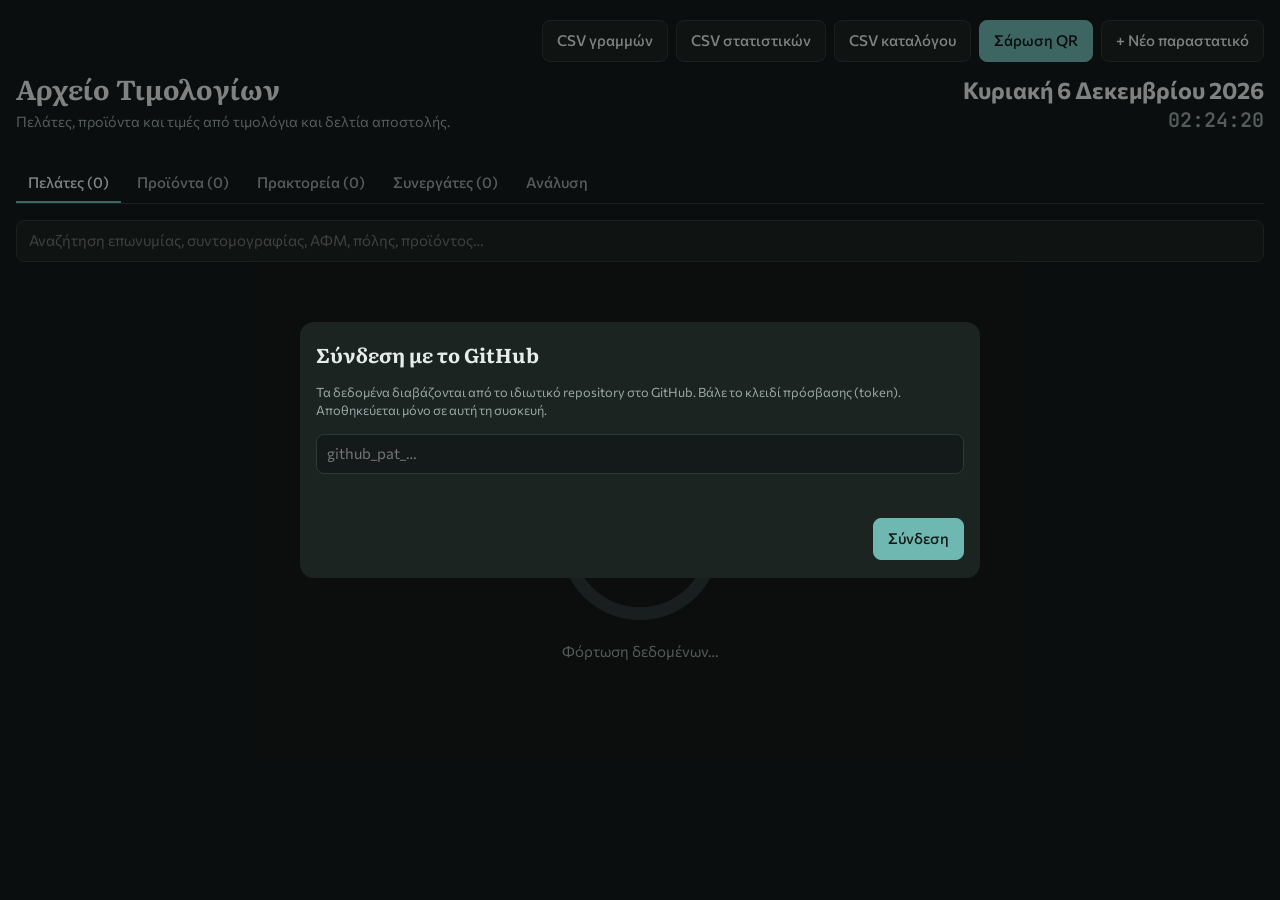
==== index.html @ 1b03f60a "orders v17: ο αριθμός τεμαχίων στο ιστορικό γράφεται με «τμχ» και τα ονόματα προϊόντων όπως στον κατ" ====
<!doctype html>
<html lang="el">
<meta charset="utf-8">
<meta name="viewport" content="width=device-width,initial-scale=1,viewport-fit=cover">
<title>Αρχείο Τιμολογίων</title>
<link rel="stylesheet" href="https://fonts.googleapis.com/css2?family=Commissioner:wght@400;500;600&family=Literata:opsz,wght@7..72,600&family=JetBrains+Mono:wght@400;500&display=swap">
<style>
[hidden]{display:none!important}
*,*::before,*::after{box-sizing:border-box}
body{margin:0}
/* Ledger: customers as folders holding their product history; documents as a dated list */
:root{
  --bg:#f3f5f4; --surface:#ffffff; --fg:#1b2422; --muted:#5d6b68; --line:#d9e0de;
  --accent:#1f5f5b; --accent-fg:#ffffff; --danger:#a33a2c; --warn:#8a5a00; --chip:#e4ecea;
  --f-display:"Literata",Georgia,serif; --f-body:"Commissioner",system-ui,sans-serif; --f-num:"JetBrains Mono",ui-monospace,monospace;
}
:root:not([data-theme="light"]){
  --bg:#141a19; --surface:#1c2422; --fg:#e6ecea; --muted:#9aa8a5; --line:#2e3a38;
  --accent:#6fb8b1; --accent-fg:#0f1716; --danger:#e08372; --warn:#e0b45c; --chip:#25302e; color-scheme:dark}
:root[data-theme="dark"]{
  --bg:#141a19; --surface:#1c2422; --fg:#e6ecea; --muted:#9aa8a5; --line:#2e3a38;
  --accent:#6fb8b1; --accent-fg:#0f1716; --danger:#e08372; --warn:#e0b45c; --chip:#25302e; color-scheme:dark}
body{background:var(--bg);color:var(--fg);font-family:var(--f-body);font-size:15px;line-height:1.45}
.wrap{max-width:none;margin:0 auto;padding-block:20px 40px;padding-left:max(16px,env(safe-area-inset-left,0px));padding-right:max(16px,env(safe-area-inset-right,0px));display:grid;gap:16px}
header{display:flex;flex-wrap:wrap;gap:12px;align-items:end;justify-content:space-between}
h1{font-family:var(--f-display);font-size:1.7rem;margin:0;text-wrap:balance}
.sub{color:var(--muted);font-size:.9rem;margin:2px 0 0}
.actions{display:flex;gap:8px;flex-wrap:wrap;justify-content:flex-end}
.hright{display:flex;flex-direction:column;align-items:flex-end;gap:14px;margin-left:auto}
.clock{text-align:right;line-height:1.2}
#clockDate{font-size:1.45rem;font-weight:700}
#clockTime{font-size:1.25rem;font-weight:600;color:var(--muted);margin-top:4px}
button{font:inherit;font-weight:500;border-radius:8px;padding:9px 14px;cursor:pointer;border:1px solid var(--line);background:var(--surface);color:var(--fg)}
button.primary{background:var(--accent);color:var(--accent-fg);border-color:var(--accent)}
button.danger{color:var(--danger)}
button.small{padding:5px 10px;font-size:.85rem}
button.link{border:0;background:none;padding:0;color:var(--accent);text-decoration:underline;font-weight:500}
button:focus-visible,input:focus-visible,textarea:focus-visible,select:focus-visible,summary:focus-visible{outline:2px solid var(--accent);outline-offset:2px}
button:disabled{opacity:.5;cursor:default}
.tabs{display:flex;gap:4px;border-bottom:1px solid var(--line);overflow-x:auto}
.tabs button{white-space:nowrap}
.issue{display:flex;gap:8px;justify-content:space-between;align-items:baseline;padding:6px 0;border-bottom:1px solid var(--line);font-size:.88rem}
.issue:last-child{border-bottom:0}
.tabs button{border:0;border-bottom:2px solid transparent;border-radius:0;background:none;color:var(--muted);padding:8px 12px}
.tabs button[aria-selected="true"]{color:var(--fg);border-bottom-color:var(--accent)}
.totals{display:flex;flex-wrap:wrap;gap:8px 20px;font-size:.9rem;color:var(--muted)}
.totals b{font-family:var(--f-num);color:var(--fg);font-weight:500}
.status{font-size:.88rem;color:var(--muted);min-height:1.2em}
.status.err{color:var(--danger)}
.loading{display:flex;flex-direction:column;align-items:center;justify-content:center;gap:16px;min-height:55vh;color:var(--muted)}
.loading .ring{display:grid;place-items:center;width:170px;height:170px}
.loading .ring>*{grid-area:1/1}
.loading svg{width:100%;height:100%;transform:rotate(-90deg)}
.loading circle{fill:none;stroke-width:9}
.loading .trk{stroke:var(--line)}
.loading .bar{stroke:var(--accent);stroke-linecap:round;stroke-dasharray:326.73;stroke-dashoffset:326.73;transition:stroke-dashoffset .35s ease}
.loading b{font-size:30px;color:var(--fg);font-variant-numeric:tabular-nums}
@keyframes spin{to{transform:rotate(360deg)}}
.loading:not([hidden]) ~ .empty,.loading:not([hidden]) ~ .list{display:none!important}
input[type=search]{font:inherit;width:100%;padding:9px 12px;border-radius:8px;border:1px solid var(--line);background:var(--surface);color:var(--fg)}
.empty{border:1px dashed var(--line);border-radius:10px;padding:28px 18px;text-align:center;color:var(--muted)}
.empty strong{display:block;color:var(--fg);font-family:var(--f-display);font-size:1.1rem;margin-bottom:4px}
.list{display:grid;gap:10px}
details.cust,.docitem{background:var(--surface);border:1px solid var(--line);border-radius:10px}
details.cust summary{list-style:none;cursor:pointer;padding:12px 14px;display:grid;gap:4px}
details.cust summary::-webkit-details-marker{display:none}
.top{display:flex;justify-content:space-between;gap:10px;align-items:baseline}
.name{font-weight:600;min-width:0;overflow-wrap:anywhere}
.meta{display:flex;flex-wrap:wrap;gap:4px 12px;font-size:.84rem;color:var(--muted)}
.badge{font-size:.76rem;border-radius:6px;padding:1px 7px;background:var(--chip);color:var(--muted);white-space:nowrap}
.badge.warn{color:var(--warn)}
.body{border-top:1px solid var(--line);padding:12px 14px;display:grid;gap:12px}
.info{display:grid;grid-template-columns:repeat(auto-fit,minmax(180px,1fr));gap:6px 16px;font-size:.88rem}
.info > div > span:first-child{color:var(--muted);display:block;font-size:.74rem;text-transform:uppercase;letter-spacing:.05em}
.tbox{overflow-x:auto}
#prodList .tbox{overflow:auto}
#prodList td:first-child{min-width:0}
#prodList thead th{position:sticky;top:0;z-index:1;background:var(--surface);box-shadow:inset 0 -1px 0 var(--line)}
table.coledit th,table.coledit td{box-shadow:inset -1px 0 0 rgba(110,110,110,.55)}
table.coledit th{user-select:none}
table{border-collapse:collapse;width:100%;font-size:.86rem}
th,td{padding:6px 8px;border-bottom:1px solid var(--line);text-align:left;vertical-align:top}
th{font-size:.7rem;text-transform:uppercase;letter-spacing:.05em;color:var(--muted);font-weight:600;white-space:nowrap}
td.r,th.r{text-align:right}
tbody tr:last-child td{border-bottom:0}
td:first-child{min-width:230px}
.ptable td{white-space:nowrap}
.ptable td:first-child{min-width:0}
td.r,th.r,td.num,th{white-space:nowrap}
.num{font-family:var(--f-num);font-variant-numeric:tabular-nums}
.warn{color:var(--warn)}
.docitem{padding:12px 14px;display:grid;gap:6px;cursor:pointer;text-align:left;width:100%}
.lines{font-size:.84rem;color:var(--muted)}
h4{margin:0;font-size:.74rem;text-transform:uppercase;letter-spacing:.06em;color:var(--muted)}
.minidocs{display:grid;gap:4px;font-size:.86rem}
.minidocs button{text-align:left;border:0;background:none;padding:4px 0;color:var(--fg);display:flex;gap:10px;flex-wrap:wrap}
.minidocs button:hover{color:var(--accent)}
.sheet{position:fixed;inset:0;background:rgba(0,0,0,.45);display:flex;align-items:flex-end;justify-content:center;z-index:20}
.panel{background:var(--surface);color:var(--fg);width:100%;max-width:680px;max-height:92vh;overflow:auto;border-radius:14px 14px 0 0;padding:18px max(16px,env(safe-area-inset-right,0px)) calc(18px + env(safe-area-inset-bottom,0px)) max(16px,env(safe-area-inset-left,0px));display:grid;gap:14px}
@media (min-width:700px){.sheet{align-items:center}.panel{border-radius:14px}}
.panel h2{font-family:var(--f-display);margin:0;font-size:1.25rem}
.panel h3{margin:4px 0 0;font-size:.78rem;text-transform:uppercase;letter-spacing:.06em;color:var(--muted)}
.grid{display:grid;grid-template-columns:repeat(auto-fit,minmax(170px,1fr));gap:12px}
label{display:grid;gap:4px;font-size:.8rem;color:var(--muted);font-weight:500}
label.full{grid-column:1/-1}
input,textarea,select{font:inherit;font-size:15px;color:var(--fg);background:var(--bg);border:1px solid var(--line);border-radius:8px;padding:8px 10px;min-width:0}
textarea{min-height:56px;resize:vertical}
.prow{display:grid;grid-template-columns:1.2fr .8fr 1fr .8fr auto;gap:6px;align-items:center;padding-bottom:8px;border-bottom:1px solid var(--line)}
.prow .lp{grid-column:1/-1}
.prow button{padding:7px 10px}
.phead{display:grid;grid-template-columns:1.2fr .8fr 1fr .8fr 36px;gap:6px;font-size:.72rem;color:var(--muted);text-transform:uppercase;letter-spacing:.05em}
.badge.ret{color:var(--danger)}
.row{display:flex;gap:8px;flex-wrap:wrap;justify-content:space-between}
.row .right{display:flex;gap:8px;margin-left:auto}
.confirm{font-size:.88rem;color:var(--danger)}
.hint{font-size:.8rem;color:var(--muted)}
.periodbar{display:flex;gap:10px;align-items:center;margin-top:4px}
.periodbar label{font-size:.85rem;color:var(--muted);font-weight:600}
.periodbar select{min-width:240px}
.trend{display:inline-flex;align-items:baseline;margin-left:6px;font-family:var(--f-num);font-variant-numeric:tabular-nums;font-size:.72rem;font-weight:700;white-space:nowrap;text-align:left}
.trend i{font-style:normal;display:inline-block;width:1.3em;text-align:center}
.trend b{display:inline-block;width:4ch;text-align:right;font-weight:700}
#anaList td:first-child{white-space:normal;min-width:180px}
.trend.up{color:#5fc48a}.trend.down{color:var(--danger)}.trend.flat{color:var(--muted)}
#prodList .periodbar,.periodbar.filters{flex-wrap:wrap}
.periodbar.filters{margin-bottom:8px}
.anasec{margin:34px 0 0}
.anasec h4{margin:0 0 10px}
.anasec table{width:100%}
.scroll5{overflow-y:auto}
.scroll5 .fillb td{border-bottom-color:transparent}
.scroll5 tfoot .tot{color:var(--accent)}
.scroll5 thead th{position:sticky;top:0;z-index:1;background:var(--surface);box-shadow:inset 0 -1px 0 var(--line)}
.scroll5 tfoot td{position:sticky;bottom:0;background:var(--surface);font-weight:700;border-bottom:0;box-shadow:inset 0 1px 0 var(--line)}
.scroll5 tbody{counter-reset:rn}
.scroll5 tbody tr{counter-increment:rn}
.scroll5 tbody td.rn::before{content:counter(rn)}
.scroll5 th.rn,.scroll5 td.rn{width:1%;min-width:0;padding-right:12px;white-space:nowrap;color:var(--muted)}
.custbody.sumwrap{background:none;border:0;padding:0;gap:20px}
.sumwrap .sumcard,.sumwrap .anasec{background:var(--surface);border:1px solid var(--line);border-radius:14px;padding:18px 20px;margin:0}
.sumwrap .sumcard .info{margin:0}
#anaList .info{margin:8px 0 0;gap:18px 24px}
#anaList .info + p.hint{margin:12px 0 0}
.periodbar.filters select{min-width:0;max-width:220px}
#prodList .periodbar select{min-width:0;max-width:220px}
#prodList #prodDim{width:130px}
table.sortable th{cursor:pointer;user-select:none}
table.sortable th:hover{color:var(--fg)}
table.sortable th[data-dir="desc"]::after{content:" ▼";font-size:.7em}
table.sortable th[data-dir="asc"]::after{content:" ▲";font-size:.7em}
.custhead h2{font-family:var(--f-display);font-size:1.5rem;margin:0 0 4px}
.subtabs{margin-top:4px}
.custbody{display:grid;gap:12px;background:var(--surface);border:1px solid var(--line);border-radius:10px;padding:16px}
.custbody .info{grid-template-columns:repeat(auto-fill,minmax(220px,1fr));gap:12px 20px;font-size:.95rem}
.dtable tbody tr,tr[data-prodcust],tr[data-opencustana]{cursor:pointer}
tr[data-prodcust]:hover,tr[data-opencustana]:hover,tr[data-prod]:hover,tr[data-newprod]:hover{background:var(--chip)}
tr[data-prod],tr[data-newprod]{cursor:pointer}
.custbody td,.panel td{white-space:nowrap}
.dtable tbody tr:hover{background:var(--chip)}
.dtable td{white-space:nowrap}
.panel.wide{max-width:1000px}
.inv{background:#fff;color:#111;border-radius:8px;padding:22px;font-size:13px;line-height:1.35;overflow-x:auto}
.inv *{color:inherit}
.inv .ihead{display:flex;justify-content:space-between;gap:16px;flex-wrap:wrap;border-bottom:2px solid #111;padding-bottom:10px}
.inv h2{font-family:var(--f-body);font-size:18px;margin:0}
.inv .disc{font-size:11px;color:#555;margin-top:4px}
.inv .boxes{display:grid;grid-template-columns:1fr 1fr;gap:12px;margin:14px 0}
.inv .box{border:1px solid #999;border-radius:4px;padding:8px 10px}
.inv .box h3{margin:0 0 6px;font-size:11px;letter-spacing:.06em;text-transform:uppercase;color:#444}
.inv .kv{display:grid;grid-template-columns:max-content 1fr;gap:3px 10px}
.inv .kv > span:nth-child(odd){white-space:nowrap}
.inv .kv > span:nth-child(odd)::after{content:":"}
.inv .tot .kv > span:nth-child(odd)::after{content:""}
.inv .kv > span:nth-child(odd){color:#555}
.inv table{border-collapse:collapse;width:100%;font-size:12px}
.inv th{background:#e5e5e5;color:#222;text-transform:none;letter-spacing:0;font-size:11px}
.inv th,.inv td{border:1px solid #bbb;padding:5px 6px;white-space:nowrap}
.inv td.d{white-space:normal;min-width:220px}
.inv .tot{display:grid;grid-template-columns:1fr 280px;gap:12px;margin-top:12px}
.inv .tot .kv{border:1px solid #999;padding:8px 10px;border-radius:4px;grid-template-columns:1fr auto}
.inv .tot .pay{font-weight:700;font-size:14px;border-top:1px solid #999;padding-top:4px}
@media (max-width:640px){.inv .boxes,.inv .tot{grid-template-columns:1fr}}
.hrow,.arow{display:grid;gap:6px;align-items:center;padding-bottom:8px;border-bottom:1px solid var(--line)}
.hrow{grid-template-columns:1.1fr .9fr 1.4fr auto}
.arow{grid-template-columns:repeat(auto-fit,minmax(120px,1fr))}
.arow .wide{grid-column:1/-1}
.dev{color:var(--danger)}
.devup{color:#5fc48a}
.devdown{color:var(--danger)}
select.reason{font-size:.82rem;padding:4px 6px}
</style>

<div class="wrap">
  <header>
    <div>
      <h1>Αρχείο Τιμολογίων</h1>
      <p class="sub">Πελάτες, προϊόντα και τιμές από τιμολόγια και δελτία αποστολής.</p>
    </div>
    <div class="hright">
    <div class="actions">
      <button id="exportLines" type="button">CSV γραμμών</button>
      <button id="exportStats" type="button">CSV στατιστικών</button>
      <button id="exportCat" type="button">CSV καταλόγου</button>
      <button id="scanQr" class="primary" type="button">Σάρωση QR</button>
      <button id="addDoc" type="button">+ Νέο παραστατικό</button>
    </div>
    <div class="clock"><div id="clockDate"></div><div id="clockTime" class="num"></div></div>
    </div>
  </header>
  <div class="totals" id="totals"></div>
  <div class="tabs" role="tablist">
    <button role="tab" id="tabC" aria-selected="true" type="button">Πελάτες</button>
    <button role="tab" id="tabP" aria-selected="false" type="button">Προϊόντα</button>
    <button role="tab" id="tabG" aria-selected="false" type="button">Πρακτορεία</button>
    <button role="tab" id="tabH" aria-selected="false" type="button">Συνεργάτες</button>
    <button role="tab" id="tabT" aria-selected="false" type="button" hidden>Εκκρεμότητες</button>
    <button role="tab" id="tabA" aria-selected="false" type="button">Ανάλυση</button>
  </div>
  <input type="search" id="q" placeholder="Αναζήτηση επωνυμίας, συντομογραφίας, ΑΦΜ, πόλης, προϊόντος…" aria-label="Αναζήτηση">
  <div class="status" id="status"></div>
  <div class="loading" id="loading" role="status"><div class="ring"><svg viewBox="0 0 120 120" aria-hidden="true"><circle class="trk" cx="60" cy="60" r="52"/><circle class="bar" id="loadBar" cx="60" cy="60" r="52"/></svg><b id="loadPct">0%</b></div><span id="loadTxt">Φόρτωση δεδομένων…</span></div>
  <div class="empty" id="empty" hidden>
    <strong>Δεν υπάρχουν ακόμα καταχωρίσεις</strong>
    Στείλε φωτογραφία τιμολογίου ή δελτίου αποστολής στη συνομιλία, ή πάτησε «Νέο παραστατικό».
  </div>
  <div class="list" id="custList"></div>
  <div class="list" id="docList" hidden></div>
  <div class="list" id="prodList" hidden></div>
  <div class="list" id="agList" hidden></div>
  <div class="list" id="partList" hidden></div>
  <div class="list" id="todoList" hidden></div>
  <div class="list" id="anaList" hidden></div>
</div>

<datalist id="prodNames"></datalist>
<datalist id="agentNames"></datalist>
<datalist id="catNames"></datalist>
<datalist id="targets"></datalist>

<div class="sheet" id="listSheet" hidden>
  <div class="panel wide"><div class="row"><h2 id="listTitle">Παραστατικά</h2><div class="right"><button type="button" id="listClose">Κλείσιμο</button></div></div><div id="listBody"></div></div>
</div>
<div class="sheet" id="viewSheet" hidden>
  <div class="panel wide"><div class="row"><h2>Παραστατικό</h2><div class="right"><button type="button" class="primary" id="viewPrint">Λήψη για εκτύπωση</button><button type="button" id="viewClose">Κλείσιμο</button></div></div><div id="viewBody"></div></div>
</div>

<div class="sheet" id="docSheet" hidden>
  <form class="panel" id="docForm">
    <h2 id="docTitle">Νέο παραστατικό</h2>
    <div class="grid">
      <label>Είδος<select id="d_docType"><option>Τιμολόγιο</option><option>Δελτίο αποστολής</option><option>Τιμολόγιο - Δελτίο αποστολής</option><option>Παραγγελία (χωρίς παραστατικό)</option></select></label>
      <label>Ημερομηνία<input id="d_date" type="date"></label>
      <label>Αριθμός<input id="d_number"></label>
      <label>Σκοπός<select id="d_purpose"><option>Πώληση</option><option>Επιστροφή</option></select></label>
      <label>Σχετ. παραστατικό<input id="d_related" placeholder="π.χ. ΔΑΠ 175 16/10/2026"></label>
      <label>ΜΑΡΚ<input id="d_mark" inputmode="numeric"></label>
      <label>ΦΠΑ %<input id="d_vatRate" inputmode="decimal" placeholder="24"></label>
      <label class="full">Πελάτης<select id="d_customer"></select></label>
      <label class="full">Τόπος παράδοσης (όπως στο παραστατικό)<input id="d_deliveryAddress" placeholder="π.χ. αποθήκη ή παράρτημα"></label>
      <label>Πόλη παράδοσης<input id="d_deliveryCity"></label>
      <label>Παράδοση<select id="d_delivery"><option value="">Προς συμπλήρωση</option><option>Από εμάς</option><option>Πρακτορείο</option><option>Παραλαβή από πελάτη</option></select></label>
      <label id="agentWrap">Πρακτορείο<input id="d_agent" list="agentNames" placeholder="Όνομα πρακτορείου"></label>
    </div>
    <div id="newCust" hidden>
      <h3>Νέος πελάτης</h3>
      <div class="grid" id="newCustFields"></div>
    </div>
    <h3>Προϊόντα</h3>
    <div class="phead"><span>Κωδικός</span><span>Ποσ.</span><span>Τιμή/τεμ. €</span><span>Έκπτ. %</span><span></span></div>
    <div id="lines" style="display:grid;gap:6px"></div>
    <div><button type="button" class="small" id="addLine">+ Προϊόν</button> <span class="hint">Στο δελτίο αποστολής άφησε την τιμή κενή.</span></div>
    <label class="full">Σημειώσεις<textarea id="d_notes"></textarea></label>
    <div class="confirm" id="docConfirm" hidden>Πάτησε ξανά «Διαγραφή» για οριστική διαγραφή.</div>
    <div class="row">
      <button type="button" class="danger" id="docDel" hidden>Διαγραφή</button>
      <div class="right">
        <button type="button" id="docCancel">Άκυρο</button>
        <button type="submit" class="primary" id="docSave">Αποθήκευση</button>
      </div>
    </div>
  </form>
</div>

<div class="sheet" id="prodSheet" hidden>
  <form class="panel" id="prodForm">
    <h2>Καρτέλα προϊόντος</h2>
    <div class="grid">
      <label>Τύπος<select id="p_type"><option value="catalog">Προϊόν καταλόγου</option><option value="special">Ειδική παραγγελία</option></select></label>
      <label>Κωδικός<input id="p_code"></label>
      <label class="full">Περιγραφή όπως στο παραστατικό<input id="p_description"></label>
      <label class="full">Πλήρες όνομα<input id="p_fullName"></label>
      <label>Κατηγορία<input id="p_category" list="catNames"></label>
      <label class="full">Ιδιαιτερότητες (χωρισμένες με κόμμα)<input id="p_features" placeholder="π.χ. διπλό πάτημα, αφαιρούμενος πάτος"></label>
      <label class="full">Αποκλειστικό για πελάτη (δική του σφραγίδα)<input id="p_exclusiveFor" placeholder="κενό = για όλους"></label>
      <label>Τιμή κόστους €<input id="p_costPrice" inputmode="decimal"></label>
      <label>Υλικό<input id="p_material" placeholder="π.χ. Αλουμίνιο"></label>
      <label>Τύπος υλικού<select id="p_sheetType"><option value="">—</option><option>1050</option><option>1200</option><option>430</option></select></label>
      <label>Σχήμα<select id="p_shape"><option></option><option>Στρογγυλό</option><option>Ορθογώνιο</option><option>Τετράγωνο</option><option>Άλλο</option></select></label>
      <label>Διάμετρος Ν (εκ.)<input id="p_diameter" inputmode="decimal"></label>
      <label>Μήκος (εκ.)<input id="p_length" inputmode="decimal"></label>
      <label>Πλάτος (εκ.)<input id="p_width" inputmode="decimal"></label>
      <label>Βάθος / ύψος (εκ.)<input id="p_depth" inputmode="decimal"></label>
      <label>Πάχος (χιλ.)<input id="p_thickness" inputmode="decimal"></label>
      <label>Μπορντούρα<select id="p_border"><option value="">—</option><option value="yes">Ναι</option><option value="no">Όχι</option></select></label>
      <label>Κωνικό<select id="p_conical"><option value="">—</option><option value="yes">Ναι</option><option value="no">Όχι</option></select></label>
      <label>Ανάπτυγμα<input id="p_blank" placeholder="διαστάσεις λαμαρίνας"></label>
      <label class="full">Σημειώσεις<textarea id="p_notes"></textarea></label>
      <label class="full" style="flex-direction:row;display:flex;gap:8px;align-items:center"><input type="checkbox" id="p_needsInfo"> Θέλει συμπλήρωση στοιχείων</label>
    </div>
    <h3>Τιμή καταλόγου (ιστορικό)</h3>
    <p class="hint">Κάθε αλλαγή τιμής μπαίνει ως νέα γραμμή με την ημερομηνία από την οποία ισχύει.</p>
    <div id="hist" style="display:grid;gap:6px"></div>
    <div><button type="button" class="small" id="addHist">+ Τιμή</button></div>
    <div class="row"><div class="right">
      <button type="button" id="prodCancel">Άκυρο</button>
      <button type="submit" class="primary" id="prodSave">Αποθήκευση</button>
    </div></div>
  </form>
</div>

<div class="sheet" id="agSheet" hidden>
  <form class="panel" id="agForm">
    <h2>Πρακτορείο</h2>
    <div class="grid">
      <label class="full">Όνομα (όπως το λέμε)<input id="g_name"></label>
      <label class="full">Επωνυμία<input id="g_legalName"></label>
      <label>ΑΦΜ<input id="g_afm" inputmode="numeric"></label>
      <label>ΔΟΥ<input id="g_doy"></label>
      <label class="full">Διεύθυνση<input id="g_address"></label>
      <label>Τηλέφωνο<input id="g_phone" inputmode="tel"></label>
      <label>Fax<input id="g_fax"></label>
      <label class="full">Email<input id="g_email" inputmode="email"></label>
      <label class="full">Άλλα καταστήματα<textarea id="g_branches"></textarea></label>
      <label class="full">Πηγές / σημειώσεις<textarea id="g_sources"></textarea></label>
    </div>
    <h3>Πού πηγαίνει</h3>
    <p class="hint">Μία γραμμή ανά προορισμό. Η περιοχή (νομός ή νησιωτικό σύμπλεγμα) βοηθά την αναζήτηση.</p>
    <div id="routes" style="display:grid;gap:8px"></div>
    <div><button type="button" class="small" id="addRoute">+ Προορισμός</button></div>
    <div class="row"><div class="right">
      <button type="button" id="agCancel">Άκυρο</button>
      <button type="submit" class="primary" id="agSave">Αποθήκευση</button>
    </div></div>
  </form>
</div>

<div class="sheet" id="partSheet" hidden>
  <form class="panel" id="partForm">
    <h2>Συνεργάτης</h2>
    <p class="hint">Προμηθευτές και συνεργεία (π.χ. κατεργασία, βαφή, πριτσίνια, εργαλεία). Συμπληρώνεται σταδιακά, όταν έρχονται δελτία από αυτούς.</p>
    <div class="grid">
      <label class="full">Επωνυμία<input id="h_name"></label>
      <label>Όνομα (όπως τον λέμε)<input id="h_shortName"></label>
      <label>Ρόλος<input id="h_role" placeholder="π.χ. Κατεργασία, Βαφή, Πρώτη ύλη"></label>
      <label class="full">Επάγγελμα<input id="h_profession"></label>
      <label>ΑΦΜ<input id="h_afm" inputmode="numeric"></label>
      <label>ΔΟΥ<input id="h_doy"></label>
      <label class="full">Διεύθυνση<input id="h_address"></label>
      <label>Πόλη<input id="h_city"></label>
      <label>Τηλέφωνο<input id="h_phone" inputmode="tel"></label>
      <label class="full">Σημειώσεις<textarea id="h_notes"></textarea></label>
    </div>
    <div class="row"><div class="right">
      <button type="button" id="partCancel">Άκυρο</button>
      <button type="submit" class="primary" id="partSave">Αποθήκευση</button>
    </div></div>
  </form>
</div>

<div class="sheet" id="qrSheet" hidden>
  <div class="panel">
    <h2>Σάρωση QR</h2>
    <p class="hint">Σκάναρε το QR του τιμολογίου ή του δελτίου αποστολής (κάτω δεξιά). Κρατιέται στα «Εισερχόμενα» και η καταχώριση γίνεται στη συνομιλία. Μπορείς να σκανάρεις πολλά στη σειρά.</p>
    <video id="qrVideo" playsinline muted style="width:100%;border-radius:10px;background:#000;max-height:44vh"></video>
    <div class="grid">
      <label>Παράδοση (προαιρετικά)<select id="qrDelivery"><option value="">Δεν ξέρω</option><option>Από εμάς</option><option>Πρακτορείο</option><option>Παραλαβή από πελάτη</option></select></label>
      <label>Πρακτορείο (αν υπάρχει)<input id="qrAgent" list="agentNames" placeholder="όνομα πρακτορείου"></label>
      <label class="full">Ή επικόλλησε τον σύνδεσμο του QR<input id="qrPaste" placeholder="https://mydatapi.aade.gr/…"></label>
    </div>
    <div class="row"><button type="button" class="small" id="qrAdd">Προσθήκη συνδέσμου</button></div>
    <div id="qrMsg" class="hint" aria-live="polite"></div>
    <h3 id="qrInboxTitle">Εισερχόμενα</h3>
    <div id="qrList" style="display:grid;gap:6px"></div>
    <div class="row"><div class="right"><button type="button" id="qrClose" class="primary">Κλείσιμο</button></div></div>
  </div>
</div>

<div class="sheet" id="custSheet" hidden>
  <form class="panel" id="custForm">
    <h2>Στοιχεία πελάτη</h2>
    <div class="grid" id="custFields"></div>
    <h3>Όροι τιμολόγησης</h3>
    <div class="grid"><label>Βασική έκπτωση %<input id="c_baseDiscount" inputmode="decimal"></label></div>
    <h3>Ειδικές συμφωνίες</h3>
    <p class="hint">Για συγκεκριμένο κωδικό ή κατηγορία. Βάλε είτε σταθερή καθαρή τιμή είτε έκπτωση %.</p>
    <div id="agrs" style="display:grid;gap:8px"></div>
    <div><button type="button" class="small" id="addAgr">+ Συμφωνία</button></div>
    <div class="row"><div class="right">
      <button type="button" id="custCancel">Άκυρο</button>
      <button type="submit" class="primary" id="custSave">Αποθήκευση</button>
    </div></div>
  </form>
</div>

<div class="sheet" id="loginSheet" hidden>
  <form class="panel" id="loginForm">
    <h2 style="margin:0">Σύνδεση με το GitHub</h2>
    <p class="hint" style="margin:0">Τα δεδομένα διαβάζονται από το ιδιωτικό repository στο GitHub. Βάλε το κλειδί πρόσβασης (token). Αποθηκεύεται μόνο σε αυτή τη συσκευή.</p>
    <input type="password" id="loginToken" autocomplete="off" placeholder="github_pat_…" aria-label="Κλειδί πρόσβασης GitHub" required>
    <div class="status err" id="loginErr"></div>
    <div class="row"><div class="right"><button type="submit" class="primary">Σύνδεση</button></div></div>
  </form>
</div>

<script>
// Data layer: the GitHub repository is the database (one JSON file per record under data/<collection>/).
(function(){
  const OWNER = "ElaNte75", REPO = "Invoices", BRANCH = "main";
  const API = localStorage.getItem("gh_api") || "https://api.github.com";
  const COLS = { customers:"Πελάτης", documents:"Παραστατικό", products:"Προϊόν", agents:"Πρακτορείο", agentRoutes:"Προορισμός πρακτορείου", todos:"Εκκρεμότητα", priceNotes:"Σημείωση τιμής", partners:"Συνεργάτης", partnerDocs:"Δελτίο συνεργάτη", qrInbox:"Εισερχόμενο QR" };
  const store = {}, listeners = {};
  let head = null, loading = null;
  Object.keys(COLS).forEach(c => { store[c] = new Map(); listeners[c] = []; });

  const token = () => localStorage.getItem("gh_token") || "";
  function askToken(msg){
    return new Promise(resolve => {
      const sheet = document.getElementById("loginSheet"), form = document.getElementById("loginForm");
      document.getElementById("loginErr").textContent = msg || "";
      sheet.hidden = false;
      form.onsubmit = e => { e.preventDefault(); const t = document.getElementById("loginToken").value.trim(); if (!t) return; localStorage.setItem("gh_token", t); sheet.hidden = true; resolve(); };
    });
  }
  async function gql(query, variables){
    for (;;) {
      if (!token()) await askToken();
      const r = await fetch(API + "/graphql", { method:"POST", headers:{ Authorization:"Bearer " + token(), "Content-Type":"application/json" }, body: JSON.stringify({ query, variables }) });
      if (r.status === 401) { localStorage.removeItem("gh_token"); await askToken("Το κλειδί δεν έγινε δεκτό. Δοκίμασε ξανά."); continue; }
      const j = await r.json().catch(() => ({}));
      if (!r.ok || j.errors) { const e = new Error((j.errors && j.errors[0] && j.errors[0].message) || ("HTTP " + r.status)); e.gqlErrors = j.errors; if (j.data && j.data.repository === null) { localStorage.removeItem("gh_token"); await askToken("Το κλειδί δεν έχει πρόσβαση στο repository " + OWNER + "/" + REPO + "."); continue; } throw e; }
      return j.data;
    }
  }

  const snap = c => ({ docs: [...store[c].entries()].map(([id, v]) => ({ id, data: () => JSON.parse(JSON.stringify(v)) })) });
  const emit = c => listeners[c].forEach(l => { try { l.cb(snap(c)); } catch (e) { console.error(e); } });

  async function headOid(){
    const d = await gql(`query($o:String!,$n:String!,$b:String!){repository(owner:$o,name:$n){ref(qualifiedName:$b){target{oid}}}}`, { o:OWNER, n:REPO, b:"refs/heads/" + BRANCH });
    return d.repository.ref.target.oid;
  }
  async function load(){
    const oid = await headOid();
    const d = await gql(`query($o:String!,$n:String!,$x:String!){repository(owner:$o,name:$n){object(expression:$x){... on Tree{entries{name type object{... on Tree{entries{name oid}}}}}}}}`, { o:OWNER, n:REPO, x: oid + ":data" });
    const files = [];
    ((d.repository.object && d.repository.object.entries) || []).forEach(dir => {
      if (dir.type !== "tree" || !store[dir.name]) return;
      (dir.object.entries || []).forEach(f => { if (f.name.endsWith(".json")) files.push({ c: dir.name, id: f.name.slice(0, -5), oid: f.oid }); });
    });
    // One query with every file's text times out on GitHub (HTTP 502), so blobs are fetched by oid in batches.
    const batches = [];
    for (let i = 0; i < files.length; i += 150) batches.push(files.slice(i, i + 150));
    const box = document.getElementById("loading");
    let done = 0;
    const progress = () => {
      if (!box) return;
      const f = files.length ? done / files.length : 0, bar = document.getElementById("loadBar"), pct = document.getElementById("loadPct"), txt = document.getElementById("loadTxt");
      if (bar) bar.style.strokeDashoffset = String(326.73 * (1 - f));
      if (pct) pct.textContent = Math.round(f * 100) + "%";
      if (txt) txt.textContent = `Φόρτωση δεδομένων… ${done.toLocaleString("el-GR")} / ${files.length.toLocaleString("el-GR")}`;
    };
    progress();
    const texts = await Promise.all(batches.map(async batch => {
      const r = await gql(`query($o:String!,$n:String!){repository(owner:$o,name:$n){${batch.map((f, i) => `f${i}:object(oid:"${f.oid}"){... on Blob{text}}`).join(" ")}}}`, { o:OWNER, n:REPO });
      done += batch.length; progress();
      return batch.map((f, i) => r.repository["f" + i] && r.repository["f" + i].text);
    }));
    Object.keys(store).forEach(c => store[c].clear());
    texts.flat().forEach((text, i) => {
      const f = files[i];
      if (text == null) return;
      try { store[f.c].set(f.id, JSON.parse(text)); } catch (e) { console.warn("Άκυρο JSON", f.c, f.id); }
    });
    head = oid;
    Object.keys(store).forEach(emit);
  }
  function refresh(){ if (!loading) loading = load().catch(err => { console.error(err); listeners.customers.forEach(l => l.fail && l.fail(err)); const st = document.getElementById("status"); if (st) { st.textContent = "Σφάλμα GitHub: " + (err && err.message || err); st.classList.add("err"); } }).finally(() => { loading = null; const box = document.getElementById("loading"); if (box) box.hidden = true; }); return loading; }
  document.addEventListener("visibilitychange", async () => {
    if (document.visibilityState !== "visible" || !head || loading) return;
    try { if (await headOid() !== head) refresh(); } catch (e) {}
  });

  const sortKeys = v => Array.isArray(v) ? v.map(sortKeys) : (v && typeof v === "object") ? Object.keys(v).sort().reduce((o, k) => (o[k] = sortKeys(v[k]), o), {}) : v;
  const b64 = s => { const b = new TextEncoder().encode(s); let out = ""; for (let i = 0; i < b.length; i += 0x8000) out += String.fromCharCode.apply(null, b.subarray(i, i + 0x8000)); return btoa(out); };
  const label = v => v && (v.fullName || v.name || (v.number ? "αρ. " + v.number : "") || v.text || "");
  async function commit(c, id, value){
    const path = `data/${c}/${id}.json`;
    const verb = value === null ? "διαγραφή" : store[c].has(id) ? "αλλαγή" : "νέο";
    const name = label(value || store[c].get(id));
    const headline = `Από τη σελίδα: ${COLS[c] || c} (${verb})${name ? " · " + String(name).slice(0, 80) : ""}`;
    const fileChanges = value === null ? { deletions: [{ path }] } : { additions: [{ path, contents: b64(JSON.stringify(sortKeys(value), null, 2) + "\n") }] };
    for (let attempt = 0; ; attempt++) {
      if (!head) await refresh();
      try {
        const d = await gql(`mutation($i:CreateCommitOnBranchInput!){createCommitOnBranch(input:$i){commit{oid}}}`, { i: { branch: { repositoryNameWithOwner: OWNER + "/" + REPO, branchName: BRANCH }, message: { headline }, expectedHeadOid: head, fileChanges } });
        head = d.createCommitOnBranch.commit.oid;
        break;
      } catch (e) {
        if (attempt >= 2) throw e;
        head = await headOid();
      }
    }
    if (value === null) store[c].delete(id); else store[c].set(id, value);
    emit(c);
  }
  const newId = () => Array.from(crypto.getRandomValues(new Uint8Array(10)), b => b.toString(36).padStart(2, "0")).join("").slice(0, 20);

  function collection(c){
    if (!store[c]) { store[c] = new Map(); listeners[c] = []; COLS[c] = c; }
    return {
      onSnapshot(cb, fail){ listeners[c].push({ cb, fail }); if (head) cb(snap(c)); else refresh(); return () => { listeners[c] = listeners[c].filter(l => l.cb !== cb); }; },
      doc(id){ id = id || newId(); return {
        id,
        set: data => commit(c, id, JSON.parse(JSON.stringify(data))),
        update: part => commit(c, id, Object.assign({}, store[c].get(id) || {}, JSON.parse(JSON.stringify(part)))),
        delete: () => commit(c, id, null),
      }; },
    };
  }
  const downloads = { async save({ filename, data }){ const a = document.createElement("a"); a.href = URL.createObjectURL(new Blob([data], { type: /\.html?$/.test(filename) ? "text/html;charset=utf-8" : "text/csv;charset=utf-8" })); a.download = filename; document.body.appendChild(a); a.click(); setTimeout(() => { URL.revokeObjectURL(a.href); a.remove(); }, 1000); } };
  const db = { collection };
  window.claude = { use: async name => name === "db" ? db : name === "downloads" ? downloads : null };
})();
</script>

<script>
(function(){
  const CF = [["name","Επωνυμία",1],["shortName","Συντομογραφία (πώς τον λέμε)"],["tradeName","Διακριτικός τίτλος",1],["profession","Επάγγελμα",1],["activity","Δραστηριότητα (από καταλόγους)",1],["address","Διεύθυνση έδρας (χρέωσης)",1],["city","Πόλη έδρας"],["phone","Τηλέφωνο"],["afm","ΑΦΜ"],["doy","ΔΟΥ"],["website","Ιστοσελίδα"],["notes","Σημειώσεις / πηγές",1]];
  const $ = id => document.getElementById(id);
  let db = null, customers = [], docs = [], tab = "C", editingDoc = null, editingCust = null, delArmed = false;

  const num = v => { if (v === "" || v == null) return null; if (typeof v === "number") return v; let s = String(v).replace(/[€\s]/g, ""); if (s.includes(",")) s = s.replace(/\./g, "").replace(",", "."); const n = parseFloat(s); return isFinite(n) ? n : null; };
  const eur = v => v == null ? "–" : v.toLocaleString("el-GR",{minimumFractionDigits:2,maximumFractionDigits:2}) + " €";
  const qn = v => v == null ? "–" : v.toLocaleString("el-GR",{maximumFractionDigits:3});
  const dt = s => { if (!s) return "–"; const [y,m,d] = s.split("-"); return d && m && y ? `${d}/${m}/${y}` : s; };
  const esc = s => String(s ?? "").replace(/[&<>"]/g, c => ({"&":"&amp;","<":"&lt;",">":"&gt;",'"':"&quot;"}[c]));
  const key = s => String(s||"").trim().toLowerCase().replace(/\s+/g," ");
  const lines = d => Array.isArray(d.lines) ? d.lines : [];
  let catalog = [];
  // A line links by productId, else by product code (catalog) or invoice description (special).
  const productFor = l => (l.productId && catalog.find(p => p._id === l.productId)) || (l.code && catalog.find(p => p.type !== "special" && key(p.code) === key(l.code))) || catalog.find(p => p.type === "special" && key(p.description) === key(l.product)) || null;
  const lineKey = l => { const p = productFor(l); return p ? "id:" + p._id : "d:" + key(l.product); };
  // Uniform casing: unclassified invoice text (ALL CAPS) is shown in sentence case.
  const pretty = t => { t = String(t || "").trim(); if (!t || /[α-ωά-ώ]/.test(t)) return t; let x = t.toLocaleLowerCase("el").replace(/σ(?=[^α-ωά-ώa-z]|$)/g, "ς").replace(/(\d)\s*[χx]\s*(?=\d)/g, "$1×"); return x.charAt(0).toLocaleUpperCase("el") + x.slice(1); };
  const lineName = l => { const p = productFor(l); return (p && p.fullName) || pretty(l.product); };
  const lineCat = l => { const p = productFor(l); return !p ? "Δεν έχει ταξινομηθεί" : p.type === "special" ? "Ειδική κατασκευή" : (p.category || "Χωρίς κατηγορία"); };
  const yn = v => v === "yes" ? "Ναι" : v === "no" ? "Όχι" : "–";
  const custOf = id => customers.find(c => c._id === id);
  function setStatus(t, err){ const s = $("status"); s.textContent = t || ""; s.classList.toggle("err", !!err); }

  const netPrice = l => { const p = num(l.price); if (p == null) return null; return Math.round(p * (1 - (num(l.discount)||0)/100) * 1000) / 1000; };
  const priceCell = s => s.lastPrice == null ? "–" : eur(s.lastPrice) + (s.lastDisc ? `<br><span class="hint">${eur(s.lastList)} ${qn(s.lastDisc)}%</span>` : "");
  const pct = (a,b) => b ? (a*100/b).toLocaleString("el-GR",{minimumFractionDigits:1,maximumFractionDigits:1}) + "%" : "–";
  // Merge every document line per customer + product
  function statsFor(cid){
    const map = new Map();
    docs.filter(d => d.customerId === cid).sort((a,b)=>String(a.date||"").localeCompare(String(b.date||""))).forEach(d => {
      const seen = new Set(), ret = d.purpose === "Επιστροφή";
      lines(d).forEach(l => {
        if (!key(l.product) && !l.code) return;
        const k = lineKey(l);
        let s = map.get(k);
        if (!s) { s = {k, product: (l.product||"").trim(), name: lineName(l), cat: lineCat(l), code: l.code || "", times:0, qty:0, returned:0, unpricedQty:0, unpricedLines:0, value:0, sold:0, firstDate:"", prices:[], lastPrice:null, lastList:null, lastDisc:null, lastVat:24, lastDate:""}; map.set(k, s); }
        const q = num(l.qty) ?? 0, p = num(l.price);
        if (ret) { s.returned += q; s.qty -= q; return; }
        if (!seen.has(k)) { s.times++; seen.add(k); }
        s.qty += q; s.sold += q; if (!s.firstDate) s.firstDate = d.date || "";
        if (p == null) { s.unpricedQty += q; s.unpricedLines++; }
        else { const np = netPrice(l); s.value += np*q; s.prices.push(np); s.lastPrice = np; s.lastList = p; s.lastDisc = num(l.discount) || 0; s.lastVat = num(d.vatRate) ?? 24; }
        s.lastDate = d.date || s.lastDate;
      });
    });
    return [...map.values()].sort((a,b) => b.qty - a.qty);
  }

  let priceNotes = [], agents = [], routes = [], todos = [], partners = [], partnerDocs = [], inbox = [];
  const REASONS = ["","Δεν περάστηκε η έκπτωση","Αύξηση τιμής","Λάθος τιμολόγησης","Αλλαγή συμφωνίας","Ειδική τιμή / προσφορά","Άλλο"];
  function listPriceAt(p, date){
    const h = (Array.isArray(p && p.priceHistory) ? p.priceHistory : []).filter(x => num(x.price) != null && (!date || !x.from || x.from <= date)).sort((a,b)=>String(a.from||"").localeCompare(String(b.from||"")));
    return h.length ? h[h.length-1] : null;
  }
  const agrMatches = (a, p) => a && p && (key(a.target) === key(p.code) || (p.category && key(a.target) === key(p.category)));
  function activeAgreement(c, p, date){
    return (Array.isArray(c && c.agreements) ? c.agreements : []).filter(a => a.status !== "Ακυρώθηκε" && agrMatches(a, p) && (!a.from || !date || a.from <= date) && (!a.to || !date || date <= a.to) && (a.status !== "Έληξε" || (a.to && date && date <= a.to)))
      .sort((a,b)=> (key(b.target)===key(p.code)) - (key(a.target)===key(p.code)))[0] || null;
  }
  // What the line should have cost under the price list + this customer's terms on that date.
  function expected(c, p, date){
    if (!p || p.type === "special") return null;
    const lp = listPriceAt(p, date); const ag = activeAgreement(c, p, date);
    if (ag && num(ag.price) != null) return {net: num(ag.price), list: lp ? num(lp.price) : null, disc: null, basis: "Συμφωνία" + (num(ag.minQty) ? ` (min ${qn(num(ag.minQty))})` : "")};
    if (!lp) return null;
    const disc = ag && num(ag.discount) != null ? num(ag.discount) : (num(c && c.baseDiscount) ?? 0);
    return {net: Math.round(num(lp.price) * (1 - disc/100) * 1000)/1000, list: num(lp.price), disc, basis: ag ? "Συμφωνία" : "Βασική έκπτωση"};
  }
  function deviations(){
    const out = [];
    docs.forEach(d => { if (d.purpose === "Επιστροφή") return; const c = custOf(d.customerId); lines(d).forEach((l, i) => {
      const price = num(l.price); if (price == null) return; const p = productFor(l); if (!p || p.type === "special") return;
      const disc = num(l.discount) || 0, date = d.date, ag = activeAgreement(c, p, date), lp = listPriceAt(p, date);
      const diffs = [];
      let list = lp ? num(lp.price) : null, usual = null;
      if (ag && num(ag.price) != null) {
        const np = netPrice(l), agp = num(ag.price);
        if (Math.abs(np - agp) > 0.009) diffs.push({t:`Συμφωνία ${eur(agp)}, χρεώθηκε ${eur(np)}`, up: np > agp});
      } else {
        usual = ag && num(ag.discount) != null ? num(ag.discount) : (num(c && c.baseDiscount) ?? 0);
        if (list != null && Math.abs(price - list) > 0.009) diffs.push({t:`Τιμή ${price > list ? "+" : "−"}${eur(Math.abs(Math.round((price - list)*100)/100))} από κατάλογο`, up: price > list});
        if (Math.abs(disc - usual) > 0.009) diffs.push({t: !disc ? "Δεν περάστηκε η έκπτωση" : disc > usual ? "Μεγαλύτερη έκπτωση" : "Μικρότερη έκπτωση", up: disc < usual});
      }
      if (diffs.length) out.push({d, l, i, c, p, price, list, disc, usual, diffs, noteId: d._id + "_" + i});
    }); });
    return out.sort((a,b)=>String(b.d.date||"").localeCompare(String(a.d.date||"")));
  }
  const noteFor = id => priceNotes.find(n => n._id === id) || {};
  function customerPriceTable(c){
    const rows = catalog.filter(p => p.type !== "special" && listPriceAt(p)).sort((a,b)=>String(a.fullName||a.code).localeCompare(String(b.fullName||b.code),"el",{numeric:true})).map(p => {
      const today = new Date().toISOString().slice(0,10); const ex = expected(c, p, today);
      return `<tr><td>${esc(p.fullName || p.description)}<br><span class="hint num">${esc(p.code)}</span></td><td class="r num">${eur(ex && ex.list)}</td><td class="r num">${ex && ex.disc != null ? qn(ex.disc)+"%" : "–"}</td><td class="r num"><b>${eur(ex && ex.net)}</b></td><td>${esc(ex ? ex.basis : "")}</td></tr>`; });
    return rows.length ? `<details><summary class="hint" style="cursor:pointer">Τιμοκατάλογος πελάτη σήμερα (${rows.length} προϊόντα)</summary>${tbl([["Προϊόν"],["Κατάλογος","r"],["Έκπτ.","r"],["Καθαρή","r"],["Βάση"]], rows)}</details>` : `<p class="hint">Δεν υπάρχουν ακόμα τιμές καταλόγου.</p>`;
  }

  const deliveryLabel = d => d.delivery === "Πρακτορείο" ? "Πρακτορείο: " + (d.agent || "—") : d.delivery === "" ? "Προς συμπλήρωση" : (d.delivery || "Από εμάς");
  function countBy(arr, f){ const m = new Map(); arr.forEach(x => { const k = f(x); if (k) m.set(k, (m.get(k)||0) + 1); }); return [...m.entries()].sort((a,b) => b[1]-a[1]); }
  function deliveryPoints(cd){
    const m = new Map();
    cd.filter(d => d.purpose !== "Επιστροφή" && d.deliveryAddress).forEach(d => { const k = fold(d.deliveryAddress + "|" + d.deliveryCity); const x = m.get(k) || {addr: d.deliveryAddress, city: d.deliveryCity, n: 0, ags: new Map()}; x.n++; const a = deliveryLabel(d); x.ags.set(a, (x.ags.get(a)||0) + 1); m.set(k, x); });
    return [...m.values()].sort((a,b)=>b.n-a.n).map(x => `${esc(x.addr)}${x.city?", "+esc(x.city):""} <span class="num">×${x.n}</span><br><span class="hint">${[...x.ags.entries()].map(([a,n]) => esc(a)+" ×"+n).join(" · ")}</span>`).join("<br>");
  }
  function deliverySummary(cd){ const known = cd.filter(d => d.delivery !== "" && d.purpose !== "Επιστροφή"); const rows = countBy(known, deliveryLabel); return rows.map(([k,n], i) => `${i === 0 && rows.length > 1 ? "<b>Συνήθως:</b> " : ""}${esc(k)} <span class="num">×${n}${known.length ? " (" + Math.round(n*100/known.length) + "%)" : ""}</span>`).join("<br>"); }
  const tbl = (head, rows, foot, cls) => rows.length ? `<div class="tbox${cls ? " " + cls : ""}"><table><thead><tr>${head.map(h => `<th class="${h[1]||""}">${h[0]}</th>`).join("")}</tr></thead><tbody>${rows.join("")}</tbody>${/scroll5/.test(cls || "") && rows.length < 5 ? `<tbody class="fillb">${`<tr><td colspan="${head.length}">&nbsp;</td></tr>`.repeat(5 - rows.length)}</tbody>` : ""}${foot ? `<tfoot><tr>${foot}</tr></tfoot>` : ""}</table></div>` : `<p class="hint">Δεν υπάρχουν ακόμα δεδομένα.</p>`;

  const ymd = t => `${t.getFullYear()}-${String(t.getMonth()+1).padStart(2,"0")}-${String(t.getDate()).padStart(2,"0")}`;
  const curYM = () => ymd(new Date()).slice(0,7);
  const af = {cat:"all", shape:"all", mat:"all", feat:"all", paint:"all"}, ASEL = {aCat:"cat", aShape:"shape", aMat:"mat", aFeat:"feat", aPaint:"paint"};
  let anaTab = "sum", anaPeriod = "M", anaFrom = "", anaTo = "", prevStats = null;
  const anaSort = {};
  const MONTHS = ["Ιανουάριος","Φεβρουάριος","Μάρτιος","Απρίλιος","Μάιος","Ιούνιος","Ιούλιος","Αύγουστος","Σεπτέμβριος","Οκτώβριος","Νοέμβριος","Δεκέμβριος"];
  // Periods: "D" today, "W" current week (Mon–Sun), "H" current half-month, "M" current month, "Y" current year, "all", or "R" (custom from–to). Each maps to an inclusive [from, to] date range.
  function rangeOf(p){
    if (p === "all") return null;
    const t = new Date(), y = t.getFullYear(), m = t.getMonth();
    const mm = String(m + 1).padStart(2,"0");
    if (p === "D") { const s = ymd(t); return [s, s]; }
    if (p === "W") { const d = new Date(t); d.setDate(d.getDate() - (d.getDay() + 6) % 7); const e = new Date(d); e.setDate(e.getDate() + 6); return [ymd(d), ymd(e)]; }
    if (p === "H") return t.getDate() <= 15 ? [`${y}-${mm}-01`, `${y}-${mm}-15`] : [`${y}-${mm}-16`, ymd(new Date(y, m + 1, 0))];
    if (p === "M") return [`${y}-${mm}-01`, ymd(new Date(y, m + 1, 0))];
    if (p === "Y") return [`${y}-01-01`, `${y}-12-31`];
    return [anaFrom || "0000-01-01", anaTo || "9999-12-31"];
  }
  const halfRange = t => t.getDate() <= 15 ? [ymd(new Date(t.getFullYear(), t.getMonth(), 1)), ymd(new Date(t.getFullYear(), t.getMonth(), 15))] : [ymd(new Date(t.getFullYear(), t.getMonth(), 16)), ymd(new Date(t.getFullYear(), t.getMonth() + 1, 0))];
  const hLabel = t => `${t.getDate() <= 15 ? "1" : "16"} – ${t.getDate() <= 15 ? 15 : new Date(t.getFullYear(), t.getMonth() + 1, 0).getDate()} ${MONTHS[t.getMonth()]} ${t.getFullYear()}`;
  // The period right before, of the same length: previous day, week, half-month, month, year, or the same number of days.
  function prevPeriod(){
    const p = anaPeriod, t = new Date();
    if (p === "all") return null;
    if (p === "D") { const d = new Date(t); d.setDate(d.getDate() - 1); return {r: [ymd(d), ymd(d)], label: dt(ymd(d))}; }
    if (p === "W") { const r = rangeOf("W"), f = new Date(r[0] + "T00:00"), e = new Date(r[1] + "T00:00"); f.setDate(f.getDate() - 7); e.setDate(e.getDate() - 7); return {r: [ymd(f), ymd(e)], label: `${dt(ymd(f))} – ${dt(ymd(e))}`}; }
    if (p === "H") { const d = t.getDate() <= 15 ? new Date(t.getFullYear(), t.getMonth() - 1, 16) : new Date(t.getFullYear(), t.getMonth(), 1); return {r: halfRange(d), label: hLabel(d)}; }
    if (p === "M") { const d = new Date(t.getFullYear(), t.getMonth() - 1, 1); return {r: [`${d.getFullYear()}-${String(d.getMonth()+1).padStart(2,"0")}-01`, ymd(new Date(d.getFullYear(), d.getMonth() + 1, 0))], label: MONTHS[d.getMonth()] + " " + d.getFullYear()}; }
    if (p === "Y") return {r: [`${t.getFullYear() - 1}-01-01`, `${t.getFullYear() - 1}-12-31`], label: "Έτος " + (t.getFullYear() - 1)};
    if (!anaFrom || !anaTo) return null;
    const f = new Date(anaFrom + "T00:00"), days = Math.round((new Date(anaTo + "T00:00") - f) / 864e5) + 1;
    const pt = new Date(f); pt.setDate(pt.getDate() - 1); const pf0 = new Date(pt); pf0.setDate(pf0.getDate() - days + 1);
    return {r: [ymd(pf0), ymd(pt)], label: `${dt(ymd(pf0))} – ${dt(ymd(pt))}`};
  }
  const inRange = (d, r) => { const x = String(d.date || "").slice(0,10); return !r || (x >= r[0] && x <= r[1]); };
  const inPeriod = d => inRange(d, rangeOf(anaPeriod));
  function withRange(r, fn){ const all = docs; docs = all.filter(d => inRange(d, r)); try { return fn(); } finally { docs = all; } }
  function withPeriod(fn){ return withRange(rangeOf(anaPeriod), fn); }
  const periodLabel = () => { const t = new Date();
    if (anaPeriod === "all") return "";
    if (anaPeriod === "D") return dt(ymd(t));
    if (anaPeriod === "W" || anaPeriod === "R") { const r = rangeOf(anaPeriod); return `${dt(r[0])} – ${dt(r[1])}`; }
    if (anaPeriod === "H") return hLabel(t);
    if (anaPeriod === "M") return MONTHS[t.getMonth()] + " " + t.getFullYear();
    return "Έτος " + t.getFullYear();
  };
  function sumStats(){
    const {prods, totQ} = analysisData(), sales = docs.filter(d => d.purpose !== "Επιστροφή");
    const net = sales.reduce((a,d)=>{ const t = docTotals(d); return a + (t.priced ? t.net : 0); }, 0);
    return {active: new Set(sales.map(d => d.customerId)).size, orders: sales.length, qty: totQ, net, avg: sales.length ? net / sales.length : 0, prods: prods.length};
  }
  // Without previous-period data an empty fixed-width slot keeps the columns aligned.
  const NO_TREND = `<span class="trend"><i></i><b></b></span>`;
  const trendSpan = (dir, p) => `<span class="trend ${dir}"><i>${{up:"▲", down:"▼", flat:"–"}[dir]}</i><b>${p != null && dir !== "flat" ? Math.min(Math.round(p), 999) + "%" : ""}</b></span>`;
  function cmpTrend(cur, a, seed){
    if (anaPeriod === "all") return "";
    if (!prevStats || !prevStats.orders) return NO_TREND;
    let dir, p = null;
    if (!a) dir = cur > 0 ? "up" : "flat";
    else { const ch = (cur - a) / a * 100; dir = Math.abs(ch) < 0.5 ? "flat" : ch > 0 ? "up" : "down"; p = Math.abs(ch); }
    return trendSpan(dir, p);
  }
  let anaAllDocs = [];
  function atPrev(fn){ const pp = prevPeriod(); if (!pp) return null; const cur = docs; docs = anaAllDocs.filter(d => inRange(d, pp.r)); try { return fn(); } finally { docs = cur; } }
  function trend(k, cur){
    if (anaPeriod === "all") return "";
    if (!prevStats || !prevStats.orders) return NO_TREND;
    let dir, p = null;
    { const a = prevStats[k]; if (!a) dir = cur > 0 ? "up" : "flat"; else { const ch = (cur - a) / a * 100; dir = Math.abs(ch) < 0.5 ? "flat" : ch > 0 ? "up" : "down"; p = Math.abs(ch); } }
    return trendSpan(dir, p);
  }
  function periodOptions(){
    const opt = (v,l) => `<option value="${v}" ${anaPeriod===v?"selected":""}>${l}</option>`;
    return opt("D","Σήμερα") + opt("W","Τρέχουσα εβδομάδα") + opt("H","Τρέχον δεκαπενθήμερο") + opt("M","Τρέχων μήνας") + opt("Y","Τρέχον έτος") + opt("all","Όλη η περίοδος") + opt("R","Συγκεκριμένη περίοδος…");
  }
  // Click-to-sort for analysis tables; numbers are read from Greek formatting (1.234,56 € / 14,9%).
  const cellVal = t => { const x = t.replace(/[€%\s]/g,"").replace(/\./g,"").replace(",","."); return /^[-+]?\d+(\.\d+)?$/.test(x) ? parseFloat(x) : null; };
  const cellText = c => c ? [...c.childNodes].filter(n => !(n.classList && n.classList.contains("trend"))).map(n => n.textContent).join("").trim() : "";
  function sortTable(table, col, dir){
    const tb = table.tBodies[0]; if (!tb) return;
    const rows = [...tb.rows];
    rows.sort((a,b) => { const A = cellText(a.cells[col]), B = cellText(b.cells[col]); const na = cellVal(A), nb = cellVal(B);
      const r = (na != null && nb != null) ? na - nb : A.localeCompare(B, "el", {numeric:true}); return dir === "asc" ? r : -r; });
    rows.forEach(r => tb.appendChild(r));
    [...table.tHead.rows[0].cells].forEach((th,i) => { th.dataset.dir = i === col ? dir : ""; });
  }
  function applySorts(root, key){
    root.querySelectorAll("table").forEach((t, i) => { t.classList.add("sortable"); const s = anaSort[key + ":" + i]; if (s) sortTable(t, s.col, s.dir); else { const ths = [...t.tHead.rows[0].cells]; const def = ths.findIndex(th => /% πωλήσεων|% αγορών/.test(th.textContent)); if (def >= 0) sortTable(t, def, "desc"); } t.dataset.sortKey = key + ":" + i; });
  }
  function analysisData(){
    const prodMap = new Map();
    customers.forEach(c => statsFor(c._id).forEach(s => { const p = prodMap.get(s.k) || {k:s.k, name:s.name, code:s.code, cat:s.cat, qty:0, value:0, list:[]}; p.qty += s.qty; p.value += s.value; p.list.push({c, s}); prodMap.set(s.k, p); }));
    const prods = [...prodMap.values()];
    return {prods, totQ: prods.reduce((n,p)=>n+p.qty,0), totV: prods.reduce((n,p)=>n+p.value,0)};
  }
  function custValue(cid){ return docs.filter(d => d.customerId === cid && d.purpose !== "Επιστροφή").reduce((a,d) => { const t = docTotals(d); return a + (t.priced ? t.net : 0); }, 0); }
  let periodHTML = "";
  function renderAnalysis(){ periodHTML = periodOptions(); const pp = prevPeriod(); prevStats = pp ? withRange(pp.r, sumStats) : null; prevStats && (prevStats.label = pp.label); anaAllDocs = docs; withPeriod(renderAnalysisInner); applySorts($("anaList"), "ana-" + anaTab); }
  function renderAnalysisInner(){
    const {prods, totQ, totV} = analysisData();
    const sales = docs.filter(d => d.purpose !== "Επιστροφή");
    const tabs = [["sum","Μηνιαία εικόνα"],["cust","Ανάλυση ανά πελάτη"],["city","Πόλεις"],["ship","Αποστολές"],["prod","Προϊόντα"],["dev","Αποκλίσεις τιμών"]];
    let body = "";
    const cmp = anaPeriod === "all" ? "" : !prevStats || !prevStats.orders ? `<p class="hint">Τα βελάκια θα εμφανιστούν όταν υπάρχουν στοιχεία για ${prevStats ? esc(prevStats.label) : "την προηγούμενη περίοδο"}.</p>` : `<p class="hint">Τα βελάκια συγκρίνουν με ${esc(prevStats.label)}.</p>`;
    if (anaTab === "sum") {
      const netAll = sales.reduce((a,d)=>{ const t = docTotals(d); return a + (t.priced ? t.net : 0); }, 0);
      const topC = customers.map(c => ({c, v: custValue(c._id)})).sort((a,b)=>b.v-a.v).slice(0,5);
      const topP = prods.slice().sort((a,b)=>b.value-a.value).slice(0,5);
      const cur = sumStats(), card = (label, val, k, extra) => `<div><span>${label}</span><b class="num">${val}</b>${extra || ""}${k ? trend(k, cur[k]) : ""}</div>`;
      body = `<div class="sumcard"><div class="info">${card("Πελάτες με παραγγελία", cur.active, "active")}${card("Παραγγελίες", cur.orders, "orders")}${card("Τεμάχια", qn(cur.qty), "qty")}${card("Καθαρή αξία (χωρίς ΦΠΑ)", eur(r2(cur.net)), "net")}${card("Μέση παραγγελία", cur.orders ? eur(r2(cur.avg)) : "–", "avg")}${card("Διαφορετικά προϊόντα", cur.prods, "prods")}</div>${cmp}</div>
        <div class="anasec"><h4>Οι 5 μεγαλύτεροι πελάτες (σε αξία)</h4>${tbl([["Πελάτης"],["Πόλη"],["Παραγγελίες","r"],["Τεμάχια","r"],["Καθαρή αξία","r"],["% πωλήσεων","r"]], topC.map(x => `<tr data-opencustana="${esc(x.c._id)}"><td>${shortCell(x.c)}</td><td>${esc(x.c.city)}</td><td class="r num">${sales.filter(d => d.customerId === x.c._id).length}</td><td class="r num">${qn(statsFor(x.c._id).reduce((a,s)=>a+s.qty,0))}</td><td class="r num">${eur(r2(x.v))}</td><td class="r num">${pct(x.v,netAll)}</td></tr>`))}</div>
        <div class="anasec"><h4>Τα 5 μεγαλύτερα προϊόντα (σε αξία)</h4>${tbl([["Κατηγορία"],["Κωδικός"],["Περιγραφή"],["Σχήμα"],["Υλικό"],["Πάχος (χιλ.)","r"],["Ιδιαιτερότητες"],["Βαφή"],["Τεμάχια","r"],["Καθαρή αξία","r"],["% πωλήσεων","r"]], topP.map(p => { const cp = p.k.startsWith("id:") ? catalog.find(x => x._id === p.k.slice(3)) : null, r = prodCols(cp || {description: p.name}, p.cat); return `<tr data-prodcust="${esc(p.k)}"><td>${esc(r.cat)}</td><td class="num">${esc(p.code)}</td><td>${esc(r.desc || p.name)}</td><td>${esc(r.shape)}</td><td>${esc(r.mat)}</td><td class="r num">${esc(r.thick)}</td><td>${esc(r.extras.join(", "))}</td><td>${esc(r.paint)}</td><td class="r num">${qn(p.qty)}</td><td class="r num">${eur(r2(p.value))}</td><td class="r num">${pct(p.value,totV)}</td></tr>`; }))}</div>`;
    } else if (anaTab === "cust") {
      const custRows = () => { const sl = docs.filter(d => d.purpose !== "Επιστροφή"); return customers.map(c => { const n = sl.filter(d => d.customerId === c._id).length, v = custValue(c._id), q = statsFor(c._id).reduce((a,s)=>a+s.qty,0); return {c, n, v, q, avg: n ? v / n : 0}; }); };
      const rows = custRows().sort((a,b)=>b.v-a.v), tot = rows.reduce((a,x)=>a+x.v,0);
      const prevR = atPrev(custRows) || [], prevTot = prevR.reduce((a,x)=>a+x.v,0), pm = new Map(prevR.map(x => [x.c._id, x]));
      const T = (x, f, cur) => cmpTrend(cur, f(pm.get(x.c._id) || {n:0, v:0, q:0, avg:0}), x.c._id + f);
      body = tbl([["Πελάτης"],["Πόλη"],["Παραγγελίες","r"],["Τεμάχια","r"],["Καθαρή αξία","r"],["Μέση παραγγελία","r"],["% πωλήσεων","r"]], rows.map(x => `<tr data-opencustana="${esc(x.c._id)}"><td>${shortCell(x.c)}</td><td>${esc(x.c.city)}</td><td class="r num">${x.n}${T(x, y => y.n, x.n)}</td><td class="r num">${qn(x.q)}${T(x, y => y.q, x.q)}</td><td class="r num">${eur(r2(x.v))}${T(x, y => y.v, x.v)}</td><td class="r num">${x.n ? eur(r2(x.avg)) : "–"}${T(x, y => y.avg, x.avg)}</td><td class="r num">${pct(x.v,tot)}${T(x, y => prevTot ? y.v / prevTot : 0, tot ? x.v / tot : 0)}</td></tr>`));
    } else if (anaTab === "city") {
      const m = new Map(); customers.forEach(c => { const k = (c.city||"").trim() || "Χωρίς πόλη"; const x = m.get(k) || {n:0, v:0, names:[]}; x.n++; x.v += custValue(c._id); x.names.push(shortOf(c)); m.set(k, x); });
      const tot = [...m.values()].reduce((a,x)=>a+x.v,0);
      body = tbl([["Πόλη"],["Πελάτες","r"],["% πελατών","r"],["Καθαρή αξία","r"],["% πωλήσεων","r"],["Ποιοι"]], [...m.entries()].sort((a,b)=>b[1].v-a[1].v).map(([k,x]) => `<tr><td>${esc(k)}</td><td class="r num">${x.n}</td><td class="r num">${pct(x.n,customers.length)}</td><td class="r num">${eur(r2(x.v))}</td><td class="r num">${pct(x.v,tot)}</td><td>${esc(x.names.join(", "))}</td></tr>`));
    } else if (anaTab === "ship") {
      const shipMap = () => { const m = new Map(); docs.filter(d => d.purpose !== "Επιστροφή").forEach(d => { const k = d.delivery === "" ? "Προς συμπλήρωση" : deliveryLabel(d); const x = m.get(k) || {n:0, cust:new Set(), cities:new Set()}; x.n++; x.cust.add(d.customerId); if (d.deliveryCity) x.cities.add(d.deliveryCity); m.set(k, x); }); return m; };
      const m = shipMap(), pm = atPrev(shipMap) || new Map(), pn = [...pm.values()].reduce((a,x)=>a+x.n,0), P = k => pm.get(k) || {n:0, cust:new Set()};
      body = tbl([["Αποστολή"],["Παραγγελίες","r"],["% παραγγελιών","r"],["Πελάτες","r"],["Προορισμοί"]], [...m.entries()].sort((a,b)=>b[1].n-a[1].n).map(([k,x]) => `<tr><td>${esc(k)}</td><td class="r num">${x.n}${cmpTrend(x.n, P(k).n, k + "n")}</td><td class="r num">${pct(x.n,sales.length)}${cmpTrend(sales.length ? x.n / sales.length : 0, pn ? P(k).n / pn : 0, k + "p")}</td><td class="r num">${x.cust.size}${cmpTrend(x.cust.size, P(k).cust.size, k + "c")}</td><td>${esc([...x.cities].join(", "))}</td></tr>`));
    } else if (anaTab === "prod") {
      // Same faceted filters as the catalog: each list offers only values present among the other filters' matches.
      const rows = prods.map(p => { const cp = p.k.startsWith("id:") ? catalog.find(x => x._id === p.k.slice(3)) : null; return Object.assign({p}, prodCols(cp || {description: p.name}, p.cat)); });
      const val = (r, f) => f === "feat" ? r.extras : [f === "shape" ? r.shapeF : f === "paint" ? r.paintF : r[f]];
      const ok = (r, skip) => Object.keys(af).every(f => f === skip || af[f] === "all" || val(r, f).includes(af[f]));
      const aopt = f => { const c = countBy(rows.filter(r => ok(r, f)).flatMap(r => val(r, f)), v => v).sort((x,y) => x[0].localeCompare(y[0], "el")); if (af[f] !== "all" && !c.some(([v]) => v === af[f])) c.push([af[f], 0]); return c.map(([v,n]) => `<option value="${esc(v)}" ${af[f]===v?"selected":""}>${esc(v)} (${n})</option>`).join(""); };
      const asel = (id, f, label, all) => `<label for="${id}">${label}</label><select id="${id}"><option value="all">${all}</option>${aopt(f)}</select>`;
      const prevA = atPrev(analysisData), pm = new Map(((prevA && prevA.prods) || []).map(x => [x.k, x])), pTot = prevA ? prevA.totV : 0;
      const T = (r, f, cur) => cmpTrend(cur, f(pm.get(r.p.k) || {list:[], qty:0, value:0}), r.p.k + f);
      const list = rows.filter(r => ok(r)).sort((a,b) => b.p.value - a.p.value), lq = list.reduce((n,r) => n + r.p.qty, 0), lv = list.reduce((n,r) => n + r.p.value, 0);
      body = `<div class="periodbar filters">${asel("aCat","cat","Κατηγορία","Όλες")}${asel("aShape","shape","Σχήμα","Όλα")}${asel("aMat","mat","Υλικό","Όλα")}${asel("aFeat","feat","Ιδιαιτερότητα","Όλες")}${asel("aPaint","paint","Βαφή","Όλα")}${Object.values(af).some(v => v !== "all") ? `<button type="button" id="aClear">Καθαρισμός</button>` : ""}<span class="hint">${list.length} προϊόντα · ${qn(lq)} τεμ. · ${eur(r2(lv))}</span></div><p class="hint">Πάτα ένα προϊόν για να δεις ποιοι πελάτες το παίρνουν και σε τι τιμή.</p>` + tbl([["Κατηγορία"],["Κωδικός"],["Προϊόν"],["Σχήμα"],["Υλικό"],["Βαφή"],["Πελάτες","r"],["Τεμάχια","r"],["Καθαρή αξία","r"],["% πωλήσεων","r"]], list.map(r => `<tr data-prodcust="${esc(r.p.k)}"><td>${esc(r.cat)}</td><td class="num">${esc(r.p.code)}</td><td>${esc(r.desc || r.p.name)}</td><td>${esc(r.shape)}</td><td>${esc(r.mat)}</td><td>${esc(r.paint)}</td><td class="r num">${r.p.list.length}${T(r, y => y.list.length, r.p.list.length)}</td><td class="r num">${qn(r.p.qty)}${T(r, y => y.qty, r.p.qty)}</td><td class="r num">${eur(r2(r.p.value))}${T(r, y => y.value, r.p.value)}</td><td class="r num">${pct(r.p.value,totV)}${T(r, y => pTot ? y.value / pTot : 0, totV ? r.p.value / totV : 0)}</td></tr>`));
    } else {
      body = `<p class="hint">Γραμμές όπου η τιμή πριν από την έκπτωση διαφέρει από τον κατάλογο, ή η έκπτωση διαφέρει από τη συνηθισμένη του πελάτη.</p>` + tbl([["Ημερομηνία"],["Πελάτης"],["Προϊόν"],["Τιμή τιμολογίου","r"],["Τιμή καταλόγου","r"],["Έκπτωση","r"],["Συνήθης έκπτωση","r"],["Τι διαφέρει"],["Αιτία"]], deviations().map(x => `<tr><td class="num">${dt(x.d.date)}</td><td>${shortCell(x.c || {})}</td><td>${esc(lineName(x.l))}</td><td class="r num">${eur(x.price)}</td><td class="r num">${x.list != null ? eur(x.list) : "–"}</td><td class="r num">${x.disc ? qn(x.disc) + "%" : "–"}</td><td class="r num">${x.usual ? qn(x.usual) + "%" : "–"}</td><td>${x.diffs.map(d => `<span class="${d.up ? "devup" : "devdown"}">${esc(d.t)}</span>`).join("<br>")}</td><td><select class="reason" data-note="${esc(x.noteId)}" aria-label="Αιτία">${REASONS.map(r => `<option ${noteFor(x.noteId).reason===r?"selected":""} value="${esc(r)}">${r||"—"}</option>`).join("")}</select></td></tr>`));
    }
    $("anaList").innerHTML = `<div class="periodbar"><label for="anaPeriod">Περίοδος</label><select id="anaPeriod">${periodHTML}</select>${anaPeriod === "R" ? `<label for="anaFrom">Από</label><input type="date" id="anaFrom" value="${esc(anaFrom)}"><label for="anaTo">Έως</label><input type="date" id="anaTo" value="${esc(anaTo)}">` : ""}</div><div class="tabs subtabs">${tabs.map(([k,l]) => `<button type="button" data-atab="${k}" aria-selected="${anaTab===k}">${l}</button>`).join("")}</div><div class="custbody${anaTab === "sum" ? " sumwrap" : ""}">${["cust","ship","prod"].includes(anaTab) ? cmp : ""}${body}</div>`;
  }
  function openProdCust(k){ withPeriod(() => openProdCustInner(k)); applySorts($("listBody"), "prodcust"); }
  function fixRows5(root){
    root.querySelectorAll(".scroll5").forEach(b => { const t = b.querySelector("table"), r = t.tBodies[0].rows[0]; if (!r) return; b.style.height = (t.tHead.offsetHeight + 5*r.offsetHeight + (t.tFoot ? t.tFoot.offsetHeight : 0)) + "px"; });
  }
  function openProdCustInner(k){
    const p = analysisData().prods.find(x => x.k === k); if (!p) return;
    $("listTitle").textContent = p.name + (anaPeriod === "all" ? "" : " · " + periodLabel());
    const L = p.list.sort((a,b)=>b.s.qty-a.s.qty), vatP = s => s.lastPrice != null ? r2(s.lastPrice*(1+s.lastVat/100)) : null;
    const wavg = f => { let q = 0, v = 0; L.forEach(({s}) => { const x = f(s); if (x != null && s.qty) { q += s.qty; v += x*s.qty; } }); return q ? r2(v/q) : null; };
    const foot = `<td class="rn"></td><td><span class="tot">Σύνολο</span> · Μ.Ο.</td><td></td><td class="r num tot">${L.reduce((a,x)=>a+x.s.times,0)}</td><td class="r num tot">${qn(L.reduce((a,x)=>a+x.s.qty,0))}</td><td class="r num">${eur(wavg(s => s.lastList))}</td><td></td><td class="r num">${eur(wavg(s => s.lastPrice))}</td><td class="r num">${eur(wavg(vatP))}</td>`;
    $("listBody").innerHTML = tbl([["#","r rn"],["Πελάτης"],["Πόλη"],["Παραγγελίες","r"],["Τεμάχια","r"],["Τιμή χωρίς ΦΠΑ","r"],["Έκπτωση","r"],["Με έκπτωση","r"],["Με ΦΠΑ","r"]], L.map(({c,s}) => `<tr><td class="r num rn"></td><td>${shortCell(c)}</td><td>${esc(c.city)}</td><td class="r num">${s.times}</td><td class="r num">${qn(s.qty)}</td><td class="r num">${eur(s.lastList)}</td><td class="r num">${s.lastDisc ? qn(s.lastDisc) + "%" : "–"}</td><td class="r num">${eur(s.lastPrice)}</td><td class="r num">${eur(vatP(s))}</td></tr>`), foot, "scroll5");
    $("listSheet").hidden = false; fixRows5($("listBody"));
  }
  const shortOf = c => (c && (c.shortName || c.name)) || "";
  const nameCell = c => c.shortName ? `<b>${esc(c.shortName)}</b><div class="hint">${esc(c.name)}${c.tradeName ? ` (${esc(c.tradeName)})` : ""}</div>` : `<b>${esc(c.name)}</b>${c.tradeName ? ` <span class="hint">(${esc(c.tradeName)})</span>` : ""}`;
  const shortCell = c => `<b title="${esc(c.name)}">${esc(shortOf(c))}</b>`;
  function usage(){
    const u = new Map();
    docs.forEach(d => { const ret = d.purpose === "Επιστροφή"; lines(d).forEach(l => {
      if (!l.product && !l.code) return;
      const k = lineKey(l); const x = u.get(k) || {k, desc:(l.product||"").trim(), code:l.code||"", docs:new Set(), qty:0, value:0, cust:new Set(), prices:[]};
      const q = num(l.qty) ?? 0;
      if (ret) x.qty -= q; else { x.docs.add(d._id); x.qty += q; x.cust.add(d.customerId); const np = netPrice(l); if (np != null) { x.value += np*q; x.prices.push(np); } }
      u.set(k, x); }); });
    return u;
  }
  const dim = p => [p.diameter!=null&&p.diameter!==""?`Ν${qn(num(p.diameter))}`:"", p.length?`${qn(num(p.length))}×${qn(num(p.width))}`:"", p.depth?`βάθος ${qn(num(p.depth))} εκ.`:"", p.thickness?`πάχος ${qn(num(p.thickness))} χιλ.`:""].filter(Boolean).join(" · ");
  function prodCard(p, x){
    const use = x ? `<div class="meta"><span>Δόθηκε ${x.docs.size} φορές</span><span>${qn(x.qty)} τεμ.</span>${x.value?`<span>Χρέωση ${eur(x.value)}</span>`:""}${x.prices.length?`<span>Τιμή ${Math.min(...x.prices)===Math.max(...x.prices)?eur(x.prices[0]):eur(Math.min(...x.prices))+" – "+eur(Math.max(...x.prices))}</span>`:""}<span>${x.cust.size} πελάτες</span></div>` : `<div class="meta"><span>Δεν έχει δοθεί ακόμα</span></div>`;
    return `<button type="button" class="docitem" ${p._id?`data-prod="${esc(p._id)}"`:`data-newprod="${esc(x.k)}"`}>
      <div class="top"><span class="name">${esc(p.fullName || pretty(p.description || x.desc))}</span>${p.exclusiveFor?`<span class="badge">Μόνο: ${esc(p.exclusiveFor)}</span>`:""}${!p._id?`<span class="badge warn">Δεν έχει ταξινομηθεί</span>`:p.needsInfo?`<span class="badge warn">Προς συμπλήρωση</span>`:""}</div>
      <div class="meta"><span class="num">${esc(p.code || (x&&x.code) || "")}</span>${p.type==="special"||!p._id?`<span>${esc(p.description || x.desc)}</span>`:""}${listPriceAt(p)?`<span>Κατάλογος ${eur(num(listPriceAt(p).price))}</span>`:""}${dim(p)?`<span>${dim(p)}</span>`:""}${p.material?`<span>${esc(p.material)}</span>`:""}${p.border?`<span>Μπορντούρα: ${yn(p.border)}</span>`:""}${p.conical?`<span>Κωνικό: ${yn(p.conical)}</span>`:""}</div>
      ${use}${p.notes?`<div class="lines">${esc(p.notes)}</div>`:""}</button>`;
  }
  function lastInvoicedPrice(match){
    let best = null;
    docs.forEach(d => { if (d.purpose === "Επιστροφή") return; lines(d).forEach(l => { if (num(l.price) != null && match(l) && (!best || String(d.date) >= String(best.date))) best = {date: d.date, price: num(l.price)}; }); });
    return best ? best.price : null;
  }
  const pf = {cat:"all", dim:"", shape:"all", thick:"all", mat:"all", paint:"all", feat:"all"};
  const PSEL = {prodCat:"cat", prodShape:"shape", prodThick:"thick", prodMat:"mat", prodPaint:"paint", prodFeat:"feat"};
  // Split a product name into filterable columns: dimensions, material, paint and remaining particulars.
  const DIM_RE = /πλευρά\s*\d[\d,.]*|Νο\s?\d[\d,.]*|[ΦΜΠΥΝ]\d[\d,.]*|\d[\d,.]*(?=\s*×)|×\s*[ΜΠΥ]?\d[\d,.]*|–\s*[\d,.]+\s*χιλ\./g;
  const dimNorm = t => String(t || "").replace(/[xχΧX*]/g, "×").replace(/Νο/g, "").replace(/[ΦΜΠΥΝφμπυν\s]/g, "").replace(/\./g, ",");
  function prodCols(p, catName){
    const name = p.fullName || pretty(p.description || "") || "";
    const feats = Array.isArray(p.features) ? p.features : [];
    const parts = name.match(DIM_RE) || [];
    let dim = parts.map(x => /^–/.test(x) ? " " + x.replace(/\s+/g, " ") : x.replace(/\s+/g, "")).join("").trim();
    if (!dim) dim = [p.diameter ? `Φ${qn(num(p.diameter))}` : ""].concat((p.diameter ? [p.depth] : [p.length, p.width, p.depth]).filter(Boolean).map(num).sort((a, b) => b - a).map(qn)).filter(Boolean).join("×");
    const painted = /βαμμέν/i.test(p.material || "") || feats.includes("βαμμένο") || /βαμμέν/i.test(name);
    const mat = String(p.material || "").replace(/\s*βαμμέν\S*/i, "").trim();
    const txt = fold([name, catName, ...feats].join(" "));
    const extras = [[/διατρητ/, "Διάτρητο"], [/χοντρη τρυπα/, "Χοντρή τρύπα"], [/ψιλη τρυπα/, "Ψιλή τρύπα"], [/βουλ/, "Με βούλες"], [/διπλο πατημα/, "Διπλό πάτημα"]].filter(([re]) => re.test(txt)).map(([, l]) => l);
    if ((p.border === "yes" || /μπορντουρ/.test(txt)) && p.border !== "no" && !/χωρισ μπορντουρ/.test(txt)) extras.push("Μπορντούρα");
    const tm = name.match(/–\s*([\d,.]+)\s*χιλ\./), thick = (t => t != null ? t.toLocaleString("el-GR",{minimumFractionDigits:1,maximumFractionDigits:1}) : "")(p.thickness ? num(p.thickness) : tm ? num(tm[1]) : null);
    const desc = name.replace(/\s*–\s*[\d,.]+\s*χιλ\./, "").replace(/\s*(?:από\s+)?(?:αλουμιν|ανοξείδωτ|βαμμέν)\S*/gi, "").replace(/(^|[\s×(])[ΜΠΥ](?=\d)/g, "$1").replace(/\s{2,}/g, " ").trim() + (p.unit ? ` (τιμή ανά ${p.unit})` : "");
    return {cat: catName, desc, shape: p.shape || "", shapeF: p.shape || "Χωρίς σχήμα", thick, dim, dn: dimNorm(dim), mat: mat || "–", paint: painted ? "Βαμμένο" : "", paintF: painted ? "Βαμμένο" : "Άβαφο", extras};
  }
  // Ενδεικτικό κόστος υλικού: τιμή €/κιλό και ειδικό βάρος ανά είδος φύλλου (Inox AISI 430 ≈ 7,75).
  const SHEET = {"1050":{eurKg:6,density:2.75},"1200":{eurKg:null,density:2.75},"430":{eurKg:null,density:7.75}};
  const SHEET_TYPES = Object.keys(SHEET);
  const effThick = p => { if (p.thickness) return num(p.thickness); const m = (p.fullName || p.description || "").match(/–\s*([\d,.]+)\s*χιλ\./); return m ? num(m[1]) : null; };
  function blankArea(p){
    const bl = String(p.blank || "").match(/([\d,.]+)/);
    if (bl) { let bd = num(bl[1]); if (bd > 60) bd /= 10; return Math.PI * bd * bd / 4; }
    const L = num(p.length), W = num(p.width), d = num(p.depth) || 0;
    if (!L || !W) return null;
    if ((p.category || "").startsWith("Τσέρκι")) return (2 * (L + W) + 2) * (d + 1);
    const dp = /διπλό πάτημα|2πλο/i.test([p.fullName, p.description, (p.features || []).join(" ")].join(" ")) ? 2 : 0;
    return d ? (L + 2 * d + dp) * (W + 2 * d + dp) : L * W;
  }
  function costOf(p){ const s = SHEET[p.sheetType], a = blankArea(p), t = effThick(p); return s && s.eurKg != null && a && t ? a / 1e4 * t * s.density * s.eurKg : null; }
  // Rearrangeable/resizable columns on the products table; layout persists in localStorage until unlocked again.
  let colEdit = false;
  const LKEY = "cols:products";
  function tblCols(t){ return [...t.tHead.rows[0].cells].map(th => th.textContent.trim()); }
  function applyLayout(t, L){
    const cur = tblCols(t), order = L.order.filter(x => cur.includes(x));
    cur.forEach(x => { if (!order.includes(x)) order.push(x); });
    const idx = order.map(x => cur.indexOf(x));
    [...t.rows].forEach(r => { const cs = [...r.cells]; idx.forEach(i => r.appendChild(cs[i])); });
    [...t.tHead.rows[0].cells].forEach(th => { const w = L.widths[th.textContent.trim()]; if (w) th.style.width = w + "px"; });
  }
  function initColEdit(){
    const t = $("prodList").querySelector("table"); if (!t) return;
    t.classList.toggle("coledit", colEdit);
    const L = JSON.parse(localStorage[LKEY] || "null"); if (L) applyLayout(t, L);
    const ths = [...t.tHead.rows[0].cells];
    ths.forEach(th => { th.draggable = colEdit; th.style.cursor = colEdit ? "grab" : ""; });
    if (!t._colw) {
      t._colw = 1; let dragTh = null, resTh = null, resX = 0;
      t.addEventListener("dragstart", e => { if (colEdit && e.target.tagName === "TH") dragTh = e.target; });
      t.addEventListener("dragover", e => { if (colEdit) e.preventDefault(); });
      t.addEventListener("drop", e => { const th = e.target.closest("th"); if (!colEdit || !th || !dragTh || th === dragTh) return;
        const row = dragTh.parentNode, cs = [...row.cells], i = cs.indexOf(dragTh), j = cs.indexOf(th);
        [...t.rows].forEach(r => { const c = r.cells[i]; j > i ? r.cells[j].after(c) : r.cells[j].before(c); });
        saveLayout(t);
      });
      // Min width = the widest cell content in that column (so text is never clipped).
      const ctx = document.createElement("canvas").getContext("2d");
      const minWOf = th => { const i = [...th.parentNode.cells].indexOf(th); let m = 0;
        [...t.rows].forEach(r => { const c = r.cells[i]; if (!c) return; ctx.font = getComputedStyle(c).font; m = Math.max(m, ctx.measureText(c.textContent).width); });
        return Math.ceil(m) + 20; };
      let resMin = 40;
      t.addEventListener("mousedown", e => { const th = e.target.closest("th"); if (colEdit && th && e.offsetX > th.offsetWidth - 8) { resTh = th; resX = e.clientX; resMin = minWOf(th); e.preventDefault(); } });
      window.addEventListener("mousemove", e => { if (resTh) { resTh.style.width = Math.max(resMin, resTh.offsetWidth + e.clientX - resX) + "px"; resX = e.clientX; } });
      window.addEventListener("mouseup", () => { if (resTh) { saveLayout(t); resTh = null; } });
    }
  }
  function saveLayout(t){ const L = {order: tblCols(t), widths: {}}; [...t.tHead.rows[0].cells].forEach(th => { if (th.style.width) L.widths[th.textContent.trim()] = parseInt(th.style.width); }); localStorage[LKEY] = JSON.stringify(L); }
  function renderCatalog(q){
    const u = usage();
    const rows = [];
    catalog.forEach(p => { const lp = listPriceAt(p); const price = lp ? num(lp.price) : lastInvoicedPrice(l => productFor(l) === p);
      rows.push(Object.assign({id: p._id, size: sizeKey(p.fullName || p.description, p), code: p.code, name: (p.fullName || pretty(p.description)) + (p.unit ? ` (τιμή ανά ${p.unit})` : ""), sheet: p.sheetType || "", blank: p.blank || "", matCost: costOf(p), manCost: num(p.costPrice), cost: num(p.costPrice) ?? costOf(p), price}, prodCols(p, p.type === "special" ? "Ειδική κατασκευή" : (p.category || "Χωρίς κατηγορία")))); });
    [...u.values()].filter(x => x.k.startsWith("d:")).forEach(x => rows.push(Object.assign({id: "", nk: x.k, size: sizeKey(x.desc), code: x.code, name: pretty(x.desc), cost: null, price: lastInvoicedPrice(l => lineKey(l) === x.k)}, prodCols({description: x.desc}, "Δεν έχει ταξινομηθεί"))));
    const dq = dimNorm(pf.dim), dre = dq ? new RegExp("(^|[^0-9,])" + dq.replace(/[.*+?^${}()|[\]\\]/g, "\\$&")) : null;
    // Faceted filters: each list only offers values found among products matching all the other filters.
    const pass = (r, skip) => (skip === "cat" || pf.cat === "all" || r.cat === pf.cat) && (!dre || dre.test(r.dn)) && (skip === "shape" || pf.shape === "all" || r.shapeF === pf.shape) && (skip === "thick" || pf.thick === "all" || r.thick === pf.thick) && (skip === "mat" || pf.mat === "all" || r.mat === pf.mat) && (skip === "paint" || pf.paint === "all" || r.paintF === pf.paint) && (skip === "feat" || pf.feat === "all" || r.extras.includes(pf.feat)) && (!q || [r.code, r.name, r.desc, r.cat, r.dim, r.shape, r.mat, r.extras.join(" ")].some(v => key(v).includes(q)));
    const opts = (f, get) => { const c = countBy(rows.filter(r => pass(r, f)).flatMap(get), v => v).sort((x, y) => x[0].localeCompare(y[0], "el")); if (pf[f] !== "all" && !c.some(([v]) => v === pf[f])) c.push([pf[f], 0]); return c.map(([v, n]) => `<option value="${esc(v)}" ${pf[f] === v ? "selected" : ""}>${esc(v)} (${n})</option>`).join(""); };
    const catO = opts("cat", r => [r.cat]), shapeO = opts("shape", r => [r.shapeF]), thickO = opts("thick", r => r.thick ? [r.thick] : []), matO = opts("mat", r => [r.mat]), paintO = opts("paint", r => [r.paintF]), featO = opts("feat", r => r.extras);
    const list = rows.filter(r => pass(r)).sort((a,b) => a.cat.localeCompare(b.cat, "el") || cmpSize(a.size, b.size) || a.name.localeCompare(b.name, "el", {numeric:true}));
    const active = pf.cat !== "all" || pf.dim || pf.shape !== "all" || pf.thick !== "all" || pf.mat !== "all" || pf.paint !== "all" || pf.feat !== "all";
    const sel = (id, label, all, o) => `<label for="${id}">${label}</label><select id="${id}"><option value="all">${all}</option>${o}</select>`;
    $("prodList").innerHTML = `<div class="periodbar">${sel("prodCat", "Κατηγορία", "Όλες", catO)}<label for="prodDim">Διάσταση</label><input type="search" id="prodDim" placeholder="π.χ. 30×20" value="${esc(pf.dim)}">${sel("prodShape", "Σχήμα", "Όλα", shapeO)}${sel("prodMat", "Υλικό", "Όλα", matO)}${sel("prodThick", "Πάχος (χιλ.)", "Όλα", thickO)}${sel("prodFeat", "Ιδιαιτερότητα", "Όλες", featO)}${sel("prodPaint", "Βαφή", "Όλα", paintO)}${active ? `<button type="button" id="prodClear">Καθαρισμός</button>` : ""}<button type="button" id="colLock" title="Αλλαγή σειράς/πλάτους στηλών">${colEdit ? "Ξεκλείδωτες στήλες 🔓" : "Στήλες 🔒"}</button><span class="hint">${list.length} προϊόντα</span></div><div class="custbody"><p class="hint">Η τιμή πώλησης είναι η αρχική, πριν από την έκπτωση κάθε πελάτη. Το κόστος υλικού είναι ενδεικτικό (κράμα 1050: 6 €/κιλό· 1200 και 430 χωρίς τιμή ακόμα) και βγαίνει αυτόματα όταν υπάρχουν διαστάσεις και πάχος. Στην «Τιμή κόστους» μπορείς να βάλεις το συνολικό κόστος (υλικό+εργασία) όταν το ξέρεις. Στα στρογγυλά/πρεσαριστά το κόστος βγαίνει από το «Ανάπτυγμα» της καρτέλας (διάμετρος δίσκου).</p>${tbl([["Κατηγορία"],["Κωδικός"],["Περιγραφή · Μήκος × Πλάτος × Ύψος"],["Πάχος (χιλ.)","r"],["Υλικό"],["Τύπος υλικού"],["Ανάπτυγμα"],["Ιδιαιτερότητες"],["Βαφή"],["Κόστος υλικού (6 €/κιλό)","r"],["Τιμή κόστους","r"],["Τιμή πώλησης","r"],["Με ΦΠΑ 24%","r"],["Κέρδος (χωρίς ΦΠΑ)","r"]],
      list.map(r => `<tr ${r.id ? `data-prod="${esc(r.id)}"` : `data-newprod="${esc(r.nk)}"`} title="${esc(r.name)}"><td>${esc(r.cat)}</td><td class="num">${esc(r.code)}</td><td>${esc(r.desc)}</td><td class="r num">${esc(r.thick)}</td><td>${esc(r.mat)}</td><td>${r.id ? `<select class="sheetSel" data-id="${esc(r.id)}"><option value="">–</option>${SHEET_TYPES.map(t => `<option ${r.sheet === t ? "selected" : ""}>${t}</option>`).join("")}</select>` : "–"}</td><td>${r.id ? `<input class="blankInp" data-id="${esc(r.id)}" value="${esc(r.blank)}" placeholder="Φ ή διαστ." size="10">` : "–"}</td><td>${esc(r.extras.join(", "))}</td><td>${esc(r.paint)}</td><td class="r num">${r.matCost != null ? eur(r2(r.matCost)) : "–"}</td><td class="r num">${r.id ? `<input class="costInp" data-id="${esc(r.id)}" value="${r.manCost != null ? r.manCost : ""}" inputmode="decimal" size="7">` : "–"}</td><td class="r num">${eur(r.price)}</td><td class="r num"><b>${r.price != null ? eur(r2(r.price * 1.24)) : "–"}</b></td><td class="r num">${r.cost != null && r.price != null ? `${eur(r2(r.price - r.cost))} <span class="hint">${pct((r.price - r.cost) / r.price, 1)}</span>` : "–"}</td></tr>`))}
      </div>`;
    applySorts($("prodList"), "products");
    initColEdit();
    fitProd();
  }
  // Logical order inside a category: main size (Φ, Μ, Νο), then width, then height.
  const dnum = t => t == null || t === "" ? null : num(String(t).replace(",", "."));
  function sizeKey(name, p){
    p = p || {}; const t = String(name || "");
    let a = dnum(p.diameter) ?? dnum(p.length);
    if (a == null) { const m = t.match(/(?:Νο|Ν|Φ|Μ|πλευρά\s*)(\d+(?:[.,]\d+)?)/i) || t.match(/(\d+(?:[.,]\d+)?)\s*[×χxΧX]/); a = m ? dnum(m[1]) : null; }
    const w = dnum(p.width), h = dnum(p.depth);
    return [a, w ?? 0, h ?? 0];
  }
  const cmpSize = (x, y) => { for (let i = 0; i < 3; i++) { const a = x[i], b = y[i]; if (a === b) continue; if (a == null) return 1; if (b == null) return -1; return a - b; } return 0; };
  // Products table scrolls on its own; header, tabs, filter and column titles stay put.
  function fitProd(){ const box = $("prodList").querySelector(".tbox"); if (!box || $("prodList").hidden) return; box.style.maxHeight = ""; const top = box.getBoundingClientRect().top + window.scrollY; box.style.maxHeight = Math.max(240, window.innerHeight - top - 64) + "px"; }
  window.addEventListener("resize", fitProd);
  const PF = ["type","code","description","fullName","category","exclusiveFor","costPrice","material","sheetType","shape","diameter","length","width","depth","thickness","border","conical","blank","notes"];
  let editingProd = null;
  function openProd(id, preset){
    editingProd = id;
    const p = (id && catalog.find(x => x._id === id)) || preset || {};
    PF.forEach(k => { const v = p[k]; $("p_"+k).value = v == null ? "" : (typeof v === "number" ? String(v).replace(".", ",") : v); });
    if (!$("p_type").value) $("p_type").value = "catalog";
    $("p_needsInfo").checked = !!p.needsInfo; $("p_features").value = (Array.isArray(p.features) ? p.features : []).join(", ");
    $("hist").innerHTML = ""; (Array.isArray(p.priceHistory) ? p.priceHistory : []).forEach(addHist);
    $("prodSheet").hidden = false;
  }
  function addHist(h){
    const d = document.createElement("div"); d.className = "hrow";
    d.innerHTML = `<input type="date" class="hf" aria-label="Ισχύει από" value="${esc(h&&h.from)}"><input class="hp" inputmode="decimal" placeholder="Τιμή €" aria-label="Τιμή καταλόγου" value="${esc(h&&h.price!=null?String(h.price).replace(".",","):"")}"><input class="hs" placeholder="Πηγή (π.χ. τιμοκατάλογος)" aria-label="Πηγή" value="${esc(h&&h.source)}"><button type="button" aria-label="Αφαίρεση">✕</button>`;
    d.querySelector("button").onclick = () => d.remove(); $("hist").appendChild(d);
  }
  $("addHist").onclick = () => addHist(null);
  $("prodCancel").onclick = () => { $("prodSheet").hidden = true; };
  $("prodForm").addEventListener("submit", async e => {
    e.preventDefault(); if (!db) return;
    const data = {};
    PF.forEach(k => { const v = $("p_"+k).value.trim(); data[k] = ["diameter","length","width","depth","thickness","costPrice"].includes(k) ? num(v) : v; });
    const prev = (editingProd && catalog.find(x => x._id === editingProd)) || {};
    if (data.type === "catalog" && !data.code && !data.fullName) return setStatus("Το προϊόν χρειάζεται κωδικό ή όνομα.", true);
    if (data.type === "special" && !data.description) return setStatus("Η ειδική παραγγελία χρειάζεται την περιγραφή του παραστατικού.", true);
    const dup = catalog.find(p => p._id !== editingProd && (data.type === "catalog" ? (data.code ? p.type !== "special" && key(p.code) === key(data.code) : key(p.fullName) === key(data.fullName)) : p.type === "special" && key(p.description) === key(data.description)));
    if (dup) return setStatus("Υπάρχει ήδη καρτέλα: " + (dup.fullName || dup.code), true);
    data.priceHistory = [...$("hist").querySelectorAll(".hrow")].map(r => ({from: r.querySelector(".hf").value, price: num(r.querySelector(".hp").value), source: r.querySelector(".hs").value.trim()})).filter(h => h.price != null).sort((a,b)=>String(a.from).localeCompare(String(b.from)));
    data.needsInfo = $("p_needsInfo").checked; data.updatedAt = new Date().toISOString();
    data.features = $("p_features").value.split(",").map(x => x.trim()).filter(Boolean);
    ["catalogRef","catalogPage","unit","minQty"].forEach(k => { if (prev[k] != null && prev[k] !== "") data[k] = prev[k]; });
    $("prodSave").disabled = true;
    try { const col = db.collection("products"); await (editingProd ? col.doc(editingProd) : col.doc()).set(data); $("prodSheet").hidden = true; setStatus("Αποθηκεύτηκε."); }
    catch { setStatus("Η αποθήκευση απέτυχε.", true); } finally { $("prodSave").disabled = false; }
  });

  const fold = s => key(s).normalize("NFD").replace(/[̀-ͯ]/g, "").replace(/ς/g, "σ");
  const agentOf = name => agents.find(a => fold(a.name) === fold(name));
  function renderAgents(q){
    const fq = fold(q);
    // Evidence from our own shipments: agent used for a customer in a city
    const shipped = new Map();
    docs.filter(d => d.delivery === "Πρακτορείο" && d.agent).forEach(d => { const c = custOf(d.customerId) || {}; const a = agentOf(d.agent); const city = d.deliveryCity || c.city || ""; const k = (a ? a._id : d.agent) + "|" + fold(city); const x = shipped.get(k) || {agent: a ? a.name : d.agent, aid: a && a._id, city, n: 0, cust: new Set()}; x.n++; x.cust.add(c.name); shipped.set(k, x); });
    let hits = "";
    if (fq) {
      const r = routes.filter(x => fold(x.area).includes(fq) || fold(x.region).includes(fq));
      const sh = [...shipped.values()].filter(x => fold(x.city).includes(fq));
      const byAgent = new Map();
      r.forEach(x => { const a = agents.find(g => g._id === x.agentId) || {name: "?"}; const e = byAgent.get(a._id || a.name) || {a, areas: [], used: null}; e.areas.push(x); byAgent.set(a._id || a.name, e); });
      sh.forEach(x => { const k = x.aid || x.agent; const e = byAgent.get(k) || {a: agents.find(g => g._id === x.aid) || {name: x.agent}, areas: [], used: null}; e.used = (e.used || 0) + x.n; byAgent.set(k, e); });
      hits = `<h4>Πρακτορεία για «${esc(q)}»</h4>` + (byAgent.size ? tbl([["Πρακτορείο"],["Προορισμοί"],["Τηλέφωνο"],["Δικές μας αποστολές","r"]], [...byAgent.values()].sort((a,b)=>(b.used||0)-(a.used||0)).map(e => `<tr><td><b>${esc(e.a.name)}</b><br><span class="hint">${esc(e.a.address)}</span></td><td>${e.areas.map(x => esc(x.area) + (x.region ? ` <span class="hint">(${esc(x.region)})</span>` : "")).join("<br>") || "–"}</td><td class="num">${esc(e.a.phone)}</td><td class="r num">${e.used || "–"}</td></tr>`)) : `<p class="hint">Κανένα γνωστό πρακτορείο για αυτή την περιοχή ακόμα.</p>`);
    }
    $("agList").innerHTML = `<p class="hint">Γράψε μια περιοχή στην αναζήτηση (π.χ. Πάτρα, Κως, Δωδεκάνησα) για να δεις ποια πρακτορεία πάνε εκεί.</p>${hits}
      <div><button type="button" class="small" id="newAgent">+ Νέο πρακτορείο</button></div>
      <h4>Όλα τα πρακτορεία (${agents.length})</h4>` + (agents.length ? agents.slice().sort((a,b)=>String(a.name).localeCompare(String(b.name),"el")).map(a => {
        const ar = routes.filter(x => x.agentId === a._id).sort((x,y)=>String(x.region+x.area).localeCompare(String(y.region+y.area),"el"));
        const used = [...shipped.values()].filter(x => x.aid === a._id);
        return `<button type="button" class="docitem" data-agent="${esc(a._id)}"><div class="top"><span class="name">${esc(a.name)}</span><span class="badge">${ar.length} προορισμοί</span></div>
          <div class="meta">${a.legalName?`<span>${esc(a.legalName)}</span>`:""}${a.afm?`<span class="num">ΑΦΜ ${esc(a.afm)}</span>`:""}${a.doy?`<span>ΔΟΥ ${esc(a.doy)}</span>`:""}</div>
          <div class="meta"><span>${esc(a.address)}</span>${a.phone?`<span class="num">Τηλ. ${esc(a.phone)}</span>`:""}${a.fax?`<span class="num">Fax ${esc(a.fax)}</span>`:""}</div>
          ${ar.length?`<div class="lines">Πηγαίνει: ${ar.map(x => esc(x.area)).join(", ")}</div>`:""}
          ${used.length?`<div class="lines">Το χρησιμοποιήσαμε: ${used.map(x => `${esc(x.city)} ×${x.n}`).join(", ")}</div>`:""}
          ${a.email?`<div class="lines">Email: ${esc(a.email)}</div>`:""}${a.branches?`<div class="lines">Καταστήματα: ${esc(a.branches)}</div>`:""}${a.sources?`<div class="lines hint">${esc(a.sources)}</div>`:""}</button>`; }).join("") : `<p class="hint">Δεν υπάρχουν ακόμα πρακτορεία.</p>`);
    const nb = $("newAgent"); if (nb) nb.onclick = () => openAgent(null);
  }
  const GF = ["name","legalName","afm","doy","address","phone","fax","email","branches","sources"];
  let editingAgent = null;
  function addRoute(r){
    const d = document.createElement("div"); d.className = "arow"; if (r && r._id) d.dataset.id = r._id;
    d.innerHTML = `<label>Προορισμός<input class="ra" value="${esc(r&&r.area)}" placeholder="π.χ. Πάτρα"></label><label>Περιοχή<input class="rr" value="${esc(r&&r.region)}" placeholder="π.χ. Αχαΐα"></label><label>Πηγή<input class="rs" value="${esc(r&&r.source)}" placeholder="π.χ. σφραγίδα, site, τηλέφωνο"></label><div><button type="button" class="small danger">Αφαίρεση</button></div>`;
    d.querySelector("button").onclick = () => { d.hidden = true; d.dataset.removed = "1"; }; $("routes").appendChild(d);
  }
  $("addRoute").onclick = () => addRoute(null);
  function openAgent(id){
    editingAgent = id; const a = agents.find(x => x._id === id) || {};
    GF.forEach(k => $("g_"+k).value = a[k] || "");
    $("routes").innerHTML = ""; routes.filter(x => x.agentId === id).forEach(addRoute);
    $("agSheet").hidden = false;
  }
  $("agCancel").onclick = () => { $("agSheet").hidden = true; };
  $("agForm").addEventListener("submit", async e => {
    e.preventDefault(); if (!db) return;
    const data = {}; GF.forEach(k => data[k] = $("g_"+k).value.trim());
    if (!data.name) return setStatus("Δώσε όνομα πρακτορείου.", true);
    data.updatedAt = new Date().toISOString();
    $("agSave").disabled = true;
    try {
      const ref = editingAgent ? db.collection("agents").doc(editingAgent) : db.collection("agents").doc();
      const body = Object.assign({}, agents.find(x => x._id === editingAgent) || {}, data); delete body._id; await ref.set(body);
      for (const row of $("routes").querySelectorAll(".arow")) {
        const id = row.dataset.id;
        if (row.dataset.removed) { if (id) await db.collection("agentRoutes").doc(id).delete(); continue; }
        const r = {agentId: ref.id, area: row.querySelector(".ra").value.trim(), region: row.querySelector(".rr").value.trim(), source: row.querySelector(".rs").value.trim(), updatedAt: data.updatedAt};
        if (!r.area) continue;
        await (id ? db.collection("agentRoutes").doc(id) : db.collection("agentRoutes").doc()).set(r);
      }
      $("agSheet").hidden = true; setStatus("Αποθηκεύτηκε.");
    } catch { setStatus("Η αποθήκευση απέτυχε.", true); } finally { $("agSave").disabled = false; }
  });

  // Συνεργάτες: προμηθευτές/συνεργεία και τα δελτία κατεργασίας που τους στέλνουμε (δίσκοι προς κατεργασία, χωρίς τιμές).
  function partnerDocHTML(d){
    const ls = lines(d), tot = ls.reduce((a,l) => a + (num(l.qty) || 0), 0);
    const rows = ls.map(l => { const p = l.productId && catalog.find(x => x._id === l.productId); const t = num(l.discThickness), dd = num(l.discDiameter);
      return `<tr><td class="num">${esc(l.code)}</td><td>${p ? esc(p.fullName) : `${esc(l.product)} <span class="badge warn">προς επιβεβαίωση</span>`}${l.note ? `<br><span class="hint">${esc(l.note)}</span>` : ""}</td><td class="num">${t != null ? qn(t) + " χιλ." : "–"}</td><td class="num">${dd != null ? "Φ" + qn(dd / 10) + " εκ." : "–"}</td><td class="r num">${qn(num(l.qty))}</td></tr>`; }).join("");
    return `<div class="lines"><b>${esc(d.docType)} ${esc(d.number)}</b> · ${dt(d.date)} · ${qn(tot)} τεμ.${d.material ? " · " + esc(d.material) : ""}${d.vehicle ? " · " + esc(d.vehicle) : ""}</div>
      <div class="tbox"><table><thead><tr><th>Κωδ. δίσκου</th><th>Προϊόν</th><th>Πάχος</th><th>Δίσκος (ανάπτυγμα)</th><th class="r">Ποσ.</th></tr></thead><tbody>${rows}</tbody></table></div>`;
  }
  function renderPartners(q){
    const fq = fold(q);
    const list = partners.filter(h => !fq || [h.name, h.shortName, h.role, h.profession, h.afm, h.city].some(v => fold(v).includes(fq)));
    $("partList").innerHTML = `<div><button type="button" class="small" id="newPartner">+ Νέος συνεργάτης</button></div>
      <h4>Συνεργάτες (${partners.length})</h4>` + (list.length ? list.slice().sort((a,b)=>String(a.shortName||a.name).localeCompare(String(b.shortName||b.name),"el")).map(h => {
        const pd = partnerDocs.filter(d => d.partnerId === h._id).sort((a,b)=>String(b.date||"").localeCompare(String(a.date||"")));
        return `<div class="docitem" data-partner="${esc(h._id)}"><div class="top"><span class="name">${esc(h.shortName || h.name)}</span>${h.role ? `<span class="badge">${esc(h.role)}</span>` : ""}</div>
          <div class="meta"><span>${esc(h.name)}</span>${h.afm ? `<span class="num">ΑΦΜ ${esc(h.afm)}</span>` : ""}${h.doy ? `<span>ΔΟΥ ${esc(h.doy)}</span>` : ""}</div>
          <div class="meta"><span>${esc([h.address, h.city].filter(Boolean).join(", "))}</span>${h.phone ? `<span class="num">Τηλ. ${esc(h.phone)}</span>` : ""}</div>
          ${h.profession ? `<div class="lines">${esc(h.profession)}</div>` : ""}${h.notes ? `<div class="lines hint">${esc(h.notes)}</div>` : ""}
          ${pd.map(partnerDocHTML).join("")}</div>`; }).join("") : `<p class="hint">Δεν υπάρχουν ακόμα συνεργάτες.</p>`);
    const nb = $("newPartner"); if (nb) nb.onclick = () => openPartner(null);
  }
  const HF = ["name","shortName","role","profession","afm","doy","address","city","phone","notes"];
  let editingPartner = null;
  function openPartner(id){
    editingPartner = id; const h = partners.find(x => x._id === id) || {};
    HF.forEach(k => $("h_"+k).value = h[k] || "");
    $("partSheet").hidden = false;
  }
  $("partCancel").onclick = () => { $("partSheet").hidden = true; };
  document.addEventListener("click", e => { const t = e.target.closest && e.target.closest("[data-partner]"); if (t) openPartner(t.dataset.partner); });
  $("partForm").addEventListener("submit", async e => {
    e.preventDefault(); if (!db) return;
    const data = {}; HF.forEach(k => data[k] = $("h_"+k).value.trim());
    if (!data.name) return setStatus("Δώσε επωνυμία συνεργάτη.", true);
    data.updatedAt = new Date().toISOString();
    $("partSave").disabled = true;
    try {
      const id = editingPartner || (data.afm ? "afm-" + data.afm.replace(/[^0-9A-Za-z]/g,"") : null);
      const ref = id ? db.collection("partners").doc(id) : db.collection("partners").doc();
      const body = Object.assign({}, partners.find(x => x._id === ref.id) || {}, data); delete body._id; await ref.set(body);
      $("partSheet").hidden = true; setStatus("Αποθηκεύτηκε.");
    } catch { setStatus("Η αποθήκευση απέτυχε.", true); } finally { $("partSave").disabled = false; }
  });

  // Σάρωση QR: το QR του παραστατικού (σύνδεσμος ΑΑΔΕ/myDATA) κρατιέται στα «Εισερχόμενα»· η καταχώριση των γραμμών γίνεται στη συνομιλία.
  const QR_PREFIX = "https://mydatapi.aade.gr/myDATA/TimologioQR/QRInfo?q=";
  let qrStream = null, qrTimer = null, qrBusy = false, qrLast = "", qrLastAt = 0, qrDetector = null, qrCanvas = null;
  const qrId = async url => { const b = await crypto.subtle.digest("SHA-1", new TextEncoder().encode(url)); return "qr-" + [...new Uint8Array(b)].slice(0, 8).map(x => x.toString(16).padStart(2, "0")).join(""); };
  const qrMsg = (t, err) => { const m = $("qrMsg"); m.textContent = t || ""; m.style.color = err ? "var(--danger, #b3261e)" : ""; };
  function renderInbox(){
    const n = inbox.length;
    $("scanQr").textContent = n ? `Σάρωση QR (${n})` : "Σάρωση QR";
    $("qrInboxTitle").textContent = `Εισερχόμενα (${n})`;
    $("qrList").innerHTML = n ? inbox.slice().sort((a,b) => String(b.scannedAt).localeCompare(String(a.scannedAt))).map(x => `<div class="docitem" style="cursor:default"><div class="top"><span class="name">${esc(new Date(x.scannedAt).toLocaleString("el-GR"))}</span><button type="button" class="small danger" data-qrdel="${esc(x._id)}">Αφαίρεση</button></div><div class="meta">${x.delivery ? `<span>${esc(x.delivery)}</span>` : ""}${x.agent ? `<span>${esc(x.agent)}</span>` : ""}<span class="hint">περιμένει καταχώριση</span></div></div>`).join("") : `<p class="hint">Δεν υπάρχουν εισερχόμενα.</p>`;
  }
  async function qrHandle(text){
    text = String(text || "").trim();
    if (!db || qrBusy) return;
    if (!text.startsWith(QR_PREFIX)) { qrMsg("Αυτό το QR δεν είναι παραστατικού της ΑΑΔΕ.", true); return; }
    const id = await qrId(text);
    if (inbox.some(x => x._id === id)) { qrMsg("Αυτό το παραστατικό είναι ήδη στα εισερχόμενα.", false); return; }
    qrBusy = true;
    try {
      await db.collection("qrInbox").doc(id).set({url: text, scannedAt: new Date().toISOString(), delivery: $("qrDelivery").value, agent: $("qrAgent").value.trim(), status: "new"});
      qrMsg("Αποθηκεύτηκε στα εισερχόμενα ✓"); if (navigator.vibrate) navigator.vibrate(80);
    } catch { qrMsg("Η αποθήκευση απέτυχε. Δοκίμασε ξανά.", true); }
    finally { qrBusy = false; }
  }
  async function qrTick(){
    const v = $("qrVideo"); if (!qrStream || v.readyState < 2) return;
    let text = "";
    try {
      if (qrDetector) { const r = await qrDetector.detect(v); text = r[0] ? r[0].rawValue : ""; }
      else if (window.jsQR) { qrCanvas = qrCanvas || document.createElement("canvas"); qrCanvas.width = v.videoWidth; qrCanvas.height = v.videoHeight; const c = qrCanvas.getContext("2d", {willReadFrequently: true}); c.drawImage(v, 0, 0); const d = c.getImageData(0, 0, qrCanvas.width, qrCanvas.height); const r = window.jsQR(d.data, d.width, d.height); text = r ? r.data : ""; }
    } catch {}
    if (text && (text !== qrLast || Date.now() - qrLastAt > 4000)) { qrLast = text; qrLastAt = Date.now(); qrHandle(text); }
  }
  function qrStop(){ clearInterval(qrTimer); qrTimer = null; if (qrStream) qrStream.getTracks().forEach(t => t.stop()); qrStream = null; $("qrVideo").srcObject = null; }
  async function qrStart(){
    qrMsg("");
    if (!navigator.mediaDevices || !navigator.mediaDevices.getUserMedia) { qrMsg("Η κάμερα δεν είναι διαθέσιμη εδώ· επικόλλησε τον σύνδεσμο παρακάτω.", true); return; }
    try {
      qrStream = await navigator.mediaDevices.getUserMedia({video: {facingMode: "environment"}, audio: false});
      const v = $("qrVideo"); v.srcObject = qrStream; await v.play();
      if ("BarcodeDetector" in window) { try { qrDetector = new BarcodeDetector({formats: ["qr_code"]}); } catch { qrDetector = null; } }
      if (!qrDetector && !window.jsQR) await new Promise(res => { const sc = document.createElement("script"); sc.src = "https://cdnjs.cloudflare.com/ajax/libs/jsQR/1.4.0/jsQR.min.js"; sc.onload = res; sc.onerror = res; document.head.appendChild(sc); });
      qrTimer = setInterval(qrTick, 350);
    } catch { qrMsg("Δεν δόθηκε πρόσβαση στην κάμερα· επικόλλησε τον σύνδεσμο παρακάτω.", true); }
  }
  $("scanQr").onclick = () => { $("qrSheet").hidden = false; qrStart(); };
  $("qrClose").onclick = () => { $("qrSheet").hidden = true; };
  new MutationObserver(() => { if ($("qrSheet").hidden) qrStop(); }).observe($("qrSheet"), {attributes: true, attributeFilter: ["hidden"]});
  $("qrAdd").onclick = async () => { const t = $("qrPaste").value; if (!t.trim()) return; await qrHandle(t); if ($("qrMsg").textContent.includes("✓")) $("qrPaste").value = ""; };
  document.addEventListener("click", async e => { const b = e.target.closest && e.target.closest("[data-qrdel]"); if (!b || !db) return; try { await db.collection("qrInbox").doc(b.dataset.qrdel).delete(); } catch { qrMsg("Η αφαίρεση απέτυχε.", true); } });

  // Open items: checked automatically from the data, plus notes added by hand.
  const pend = v => /προς επιβεβαίωση|κομμένο/i.test(String(v||""));
  function issuesFor(scope, id){
    const out = [];
    if (scope === "customer") {
      const c = custOf(id) || {};
      [["phone","Τηλέφωνο"],["address","Διεύθυνση"],["city","Πόλη"],["afm","ΑΦΜ"],["doy","ΔΟΥ"]].forEach(([k,l]) => { if (!c[k]) out.push(l + ": λείπει"); else if (pend(c[k])) out.push(l + ": ελλιπές ή προς επιβεβαίωση"); });
      if (num(c.baseDiscount) == null) out.push("Βασική έκπτωση: άγνωστη");
    } else if (scope === "agent") {
      const a = agents.find(x => x._id === id) || {};
      [["legalName","Επωνυμία"],["afm","ΑΦΜ"],["doy","ΔΟΥ"],["address","Διεύθυνση"],["phone","Τηλέφωνο"]].forEach(([k,l]) => { if (!a[k]) out.push(l + ": λείπει"); else if (pend(a[k]) || /ξεθωριασμ/i.test(a[k])) out.push(l + ": προς επιβεβαίωση"); });
    } else if (scope === "document") {
      const d = docs.find(x => x._id === id) || {};
      if (d.purpose !== "Επιστροφή" && d.delivery === "") out.push("Τρόπος παράδοσης / πρακτορείο: άγνωστο");
      if (d.delivery === "Πρακτορείο" && !d.agent) out.push("Όνομα πρακτορείου: λείπει");
      if (d.purpose !== "Επιστροφή" && !d.deliveryAddress) out.push("Τόπος παράδοσης: λείπει");
      if (!d.mark && d.docType !== "Δελτίο αποστολής" && d.docType !== "Παραγγελία (χωρίς παραστατικό)") out.push("ΜΑΡΚ: λείπει");
    }
    todos.filter(t => t.scope === scope && t.refId === id && t.status !== "done").forEach(t => out.push({manual: true, id: t._id, text: t.text}));
    return out;
  }
  // Everything open that a new document from this customer should remind us of.
  function issuesForCustomer(cid){
    const groups = [];
    const c = custOf(cid); if (!c) return groups;
    const ci = issuesFor("customer", cid); if (ci.length) groups.push({title: "Πελάτης", items: ci});
    docs.filter(d => d.customerId === cid).forEach(d => { const di = issuesFor("document", d._id); if (di.length) groups.push({title: `${d.docType} ${d.number || ""} (${dt(d.date)})`, items: di}); });
    const ags = new Set(docs.filter(d => d.customerId === cid && d.agent).map(d => (agentOf(d.agent) || {})._id).filter(Boolean));
    ags.forEach(id => { const ai = issuesFor("agent", id); if (ai.length) groups.push({title: "Πρακτορείο " + (agents.find(a => a._id === id) || {}).name, items: ai}); });
    return groups;
  }
  const issueHTML = it => typeof it === "string" ? `<div class="issue"><span>${esc(it)}</span></div>` : `<div class="issue"><span>${esc(it.text)} <span class="hint">(σημείωση)</span></span><button type="button" class="small" data-done="${esc(it.id)}">Έγινε</button></div>`;
  function renderTodos(q){
    const blocks = [];
    customers.slice().sort((a,b)=>String(a.name).localeCompare(String(b.name),"el")).forEach(c => {
      if (q && !key(c.name).includes(q) && !key(c.city).includes(q)) return;
      const g = issuesForCustomer(c._id); if (!g.length) return;
      blocks.push(`<details class="cust"><summary><div class="top"><span class="name">${esc(c.name)}</span><span class="badge warn">${g.reduce((n,x)=>n+x.items.length,0)}</span></div><div class="meta"><span>${esc(c.city)}</span></div></summary><div class="body">${g.map(x => `<h4>${esc(x.title)}</h4>${x.items.map(issueHTML).join("")}`).join("")}</div></details>`);
    });
    const agOnly = agents.filter(a => !q || key(a.name).includes(q)).map(a => ({a, i: issuesFor("agent", a._id)})).filter(x => x.i.length);
    const prod = catalog.filter(p => p.needsInfo).map(p => `<div class="issue"><span>${esc(p.fullName || p.description)}: ${esc(p.notes || "θέλει συμπλήρωση")}</span></div>`);
    const unk = [...usage().values()].filter(x => x.k.startsWith("d:")).length;
    const gen = todos.filter(t => t.scope === "general" && t.status !== "done").map(t => issueHTML({manual: true, id: t._id, text: t.text}));
    $("todoList").innerHTML = `<p class="hint">Όταν έρχεται νέο παραστατικό από έναν πελάτη, ελέγχονται όσα εκκρεμούν γι' αυτόν, τα παραστατικά του και τα πρακτορεία του.</p>
      <h4>Ανά πελάτη</h4>${blocks.join("") || `<p class="hint">Τίποτα σε εκκρεμότητα.</p>`}
      <h4>Πρακτορεία</h4>${agOnly.map(x => `<details class="cust"><summary><div class="top"><span class="name">${esc(x.a.name)}</span><span class="badge warn">${x.i.length}</span></div></summary><div class="body">${x.i.map(issueHTML).join("")}</div></details>`).join("") || `<p class="hint">Τίποτα σε εκκρεμότητα.</p>`}
      <h4>Προϊόντα</h4>${prod.join("")}${unk ? `<div class="issue"><span>${unk} προϊόντα χωρίς καρτέλα (κατάλογος ή ειδική παραγγελία;)</span></div>` : ""}${!prod.length && !unk ? `<p class="hint">Τίποτα σε εκκρεμότητα.</p>` : ""}
      ${gen.length ? `<h4>Γενικά</h4>${gen.join("")}` : ""}`;
  }

  const r2 = x => Math.round(x * 100) / 100;
  function docTotals(d){
    let qty = 0, gross = 0, disc = 0, priced = false;
    const rows = lines(d).map(l => { const q = num(l.qty) ?? 0, p = num(l.price), dp = num(l.discount) || 0; qty += q;
      if (p == null) return {l, q, p: null, dv: null, net: null};
      priced = true; const g = r2(q * p), dv = Math.floor(q * p * dp + 1e-9) / 100, net = r2(g - dv); gross += g; disc += dv; return {l, q, p, dp, dv, net}; });
    const net = r2(gross - disc), vr = num(d.vatRate) ?? 24, vat = r2(net * vr / 100);
    return {rows, qty, gross: r2(gross), disc: r2(disc), net, vr, vat, pay: r2(net + vat), priced};
  }
  function docTable(list, withCustomer){
    const rows = list.slice().sort((a,b) => String(b.date||"").localeCompare(String(a.date||"")) || String(b.number||"").localeCompare(String(a.number||""), "el", {numeric:true})).map(d => {
      const c = custOf(d.customerId) || {}, t = docTotals(d), ret = d.purpose === "Επιστροφή";
      return `<tr data-view="${esc(d._id)}"><td class="num">${dt(d.date)}${ret ? ' <span class="badge ret">Επιστροφή</span>' : ""}</td>${withCustomer ? `<td title="${esc(c.name)}">${esc(shortOf(c))}</td><td>${esc(d.deliveryCity || c.city)}</td>` : ""}<td>${esc(deliveryLabel(d))}</td><td class="r num">${qn(t.qty)}</td><td class="r num">${t.priced ? eur(t.net) : "–"}</td><td class="r num"><b>${t.priced ? eur(t.pay) : "–"}</b></td></tr>`; });
    return rows.length ? `<div class="tbox"><table class="dtable"><thead><tr><th>Ημερομηνία</th>${withCustomer ? "<th>Πελάτης</th><th>Πόλη</th>" : ""}<th>Αποστολή</th><th class="r">Τεμάχια</th><th class="r">Καθαρή αξία</th><th class="r">Πληρωτέο</th></tr></thead><tbody>${rows.join("")}</tbody></table></div>` : `<p class="hint">Δεν υπάρχουν παραστατικά.</p>`;
  }
  function custAgents(cid){
    return countBy(docs.filter(x => x.customerId === cid && x.delivery === "Πρακτορείο" && x.agent), x => x.agent).map(([a,n], i) => `${i+1}. ${esc(a)} <span style="color:#666">(×${n})</span>`).join(" · ");
  }
  function invoiceHTML(d){
    const c = custOf(d.customerId) || {}, t = docTotals(d);
    const kv = pairs => `<div class="kv">${pairs.filter(p => p[1]).map(([k,v]) => `<span>${k}</span><span>${esc(v)}</span>`).join("")}</div>`;
    return `<div class="inv">
      <div class="boxes"><div class="box"><h3>Στοιχεία πελάτη</h3>${kv([["Επωνυμία",c.name],["Διεύθυνση",c.address],["Πόλη",c.city],["Τηλέφωνο",c.phone],["Επάγγελμα",c.profession],["ΑΦΜ",c.afm],["ΔΟΥ",c.doy]])}</div>
        <div class="box"><h3>Στοιχεία αποστολής</h3>${kv([["Διεύθυνση αποστολής",[d.deliveryAddress,d.deliveryCity].filter(Boolean).join(", ")],["Αποστολή",deliveryLabel(d)],["Σκοπός",d.purpose || "Πώληση"]]).replace(/<\/div>$/, custAgents(d.customerId) ? `<span>Πρακτορεία πελάτη</span><span>${custAgents(d.customerId)}</span></div>` : "</div>")}</div></div>
      <table><thead><tr><th>Κωδικός</th><th>Περιγραφή</th><th>ΜΜ</th><th class="r">Ποσ.</th><th class="r">Τιμή</th><th class="r">Έκπτ. %</th><th class="r">Αξία έκπτ.</th><th class="r">Καθαρή αξία</th><th class="r">ΦΠΑ %</th></tr></thead><tbody>
      ${t.rows.map(r => `<tr><td>${esc(r.l.code)}</td><td class="d">${esc(r.l.product)}</td><td>Τεμ.</td><td class="r">${qn(r.q)}</td><td class="r">${r.p == null ? "" : r.p.toLocaleString("el-GR",{minimumFractionDigits:2})}</td><td class="r">${r.p == null ? "" : qn(r.dp || 0) + " %"}</td><td class="r">${r.p == null ? "" : r.dv.toLocaleString("el-GR",{minimumFractionDigits:2})}</td><td class="r">${r.net == null ? "" : r.net.toLocaleString("el-GR",{minimumFractionDigits:2})}</td><td class="r">${qn(t.vr)}</td></tr>`).join("")}
      </tbody></table>
      <div class="tot"><div></div><div class="kv"><span>Συνολική ποσότητα</span><span class="r">${qn(t.qty)}</span>${t.priced ? `<span>Αξία προ εκπτώσεων</span><span>${eur(t.gross)}</span><span>Συνολική έκπτωση</span><span>${eur(t.disc)}</span><span>Καθαρή αξία</span><span>${eur(t.net)}</span><span>ΦΠΑ ${qn(t.vr)}%</span><span>${eur(t.vat)}</span><span class="pay">ΠΛΗΡΩΤΕΟ</span><span class="pay">${eur(t.pay)}</span>` : `<span>Χωρίς τιμές</span><span></span>`}</div></div>
    </div>`;
  }
  let viewing = null;
  function openView(id){ viewing = docs.find(x => x._id === id); if (!viewing) return; $("viewBody").innerHTML = invoiceHTML(viewing); $("viewSheet").hidden = false; }
  function openCustDocs(cid){ const c = custOf(cid) || {}; $("listTitle").textContent = "Παραστατικά · " + shortOf(c); $("listBody").innerHTML = docTable(docs.filter(d => d.customerId === cid), false); $("listSheet").hidden = false; }
  $("listClose").onclick = () => { $("listSheet").hidden = true; };
  $("viewClose").onclick = () => { $("viewSheet").hidden = true; };
  $("viewPrint").onclick = async () => {
    if (!viewing) return;
    const dl = await claude.use("downloads");
    if (!dl) return setStatus("Η λήψη αρχείου δεν είναι διαθέσιμη εδώ.", true);
    const css = [...document.styleSheets].flatMap(sh => { try { return [...sh.cssRules].map(r => r.cssText).filter(t => t.startsWith(".inv")); } catch { return []; } }).join("\n");
    const html = `<!doctype html><html lang="el"><head><meta charset="utf-8"><title>${esc((custOf(viewing.customerId)||{}).name || "")} ${dt(viewing.date)}</title><style>body{margin:24px;font-family:Arial,Helvetica,sans-serif;background:#fff}.r{text-align:right}th{text-align:left}${css}@media print{body{margin:0}.inv{padding:0}}@page{size:A4;margin:12mm}</style></head><body>${invoiceHTML(viewing)}<script>window.onload=()=>window.print()<\/script></body></html>`;
    try { await dl.save({filename: `parastatiko-${viewing.number || viewing._id}-${viewing.date || ""}.html`, data: html}); setStatus("Άνοιξε το αρχείο που κατέβηκε: ανοίγει κατευθείαν το παράθυρο εκτύπωσης."); }
    catch (err) { if (err && err.code !== "declined") setStatus("Η λήψη απέτυχε.", true); }
  };

  let selCust = null, custTab = "info";
  function custListHTML(q){
    const rows = customers.slice().sort((a,b)=>shortOf(a).localeCompare(shortOf(b),"el"))
      .filter(c => !q || CF.some(([k]) => key(c[k]).includes(q)) || docs.some(d => d.customerId === c._id && (key(d.deliveryCity).includes(q) || lines(d).some(l => key(l.product).includes(q) || key(lineName(l)).includes(q)))))
      .map(c => { const cd = docs.filter(d => d.customerId === c._id && d.purpose !== "Επιστροφή"); const usual = countBy(cd.filter(d => d.delivery !== ""), deliveryLabel)[0];
        return `<tr data-opencust="${esc(c._id)}"><td>${nameCell(c)}</td><td>${esc(c.city)}</td><td class="num">${esc(c.phone)}</td><td class="num">${esc(c.afm)}</td><td>${usual ? esc(usual[0]) : "–"}</td><td class="r num">${cd.length}</td></tr>`; });
    return rows.length ? `<div class="tbox"><table class="dtable"><thead><tr><th>Πελάτης</th><th>Πόλη</th><th>Τηλέφωνο</th><th>ΑΦΜ</th><th>Συνήθης αποστολή</th><th class="r">Παραγγελίες</th></tr></thead><tbody>${rows.join("")}</tbody></table></div>` : `<p class="hint">Κανένας πελάτης δεν ταιριάζει στην αναζήτηση.</p>`;
  }
  function productTable(st){
    return `${st.length ? `<div class="tbox"><table class="ptable"><thead><tr><th>Κωδικός</th><th>Προϊόν</th><th class="r">Παραγγελίες</th><th class="r">Συνολική ποσότητα</th><th class="r">Μ.Ο. ανά παραγγελία</th><th class="r">Τιμή (προ έκπτωσης, χωρίς ΦΠΑ)</th><th class="r">Έκπτωση</th><th class="r">Τιμή με έκπτωση</th><th class="r">Τελική τιμή με ΦΠΑ</th></tr></thead><tbody>
            ${st.map(s => `<tr title="${esc(s.product)}"><td class="num">${esc(s.code) || "–"}</td><td>${esc(s.name)}</td><td class="r num">${s.times}</td><td class="r num">${qn(s.qty)}</td><td class="r num">${s.times ? (s.sold/s.times).toLocaleString("el-GR",{minimumFractionDigits:1,maximumFractionDigits:1}) : "–"}</td><td class="r num">${eur(s.lastList)}</td><td class="r num">${s.lastDisc ? qn(s.lastDisc) + "%" : "–"}</td><td class="r num">${eur(s.lastPrice)}</td><td class="r num"><b>${s.lastPrice != null ? eur(Math.round(s.lastPrice * (1 + s.lastVat/100) * 100)/100) : "–"}</b></td></tr>`).join("")}
          </tbody></table></div>` : `<p class="hint">Δεν υπάρχουν ακόμα προϊόντα.</p>`}`;
  }
  function custAnalysis(c, st, cd){
    const sales = cd.filter(d => d.purpose !== "Επιστροφή"), tots = sales.map(docTotals);
    const net = tots.reduce((a,t)=>a+(t.priced?t.net:0),0), qty = st.reduce((a,s)=>a+s.qty,0), pricedN = tots.filter(t=>t.priced).length;
    const cat = new Map(); st.forEach(s => { const x = cat.get(s.cat) || {qty:0, value:0, n:0}; x.qty += s.qty; x.value += s.value; x.n++; cat.set(s.cat, x); });
    const totV = st.reduce((a,s)=>a+s.value,0);
    const top = st.slice().sort((a,b)=>b.value-a.value).slice(0,5);
    return `<div class="info"><div><span>Παραγγελίες</span><b class="num">${sales.length}</b></div><div><span>Τεμάχια συνολικά</span><b class="num">${qn(qty)}</b></div><div><span>Καθαρή αξία συνολικά</span><b class="num">${eur(r2(net))}</b></div><div><span>Μέση αξία παραγγελίας</span><b class="num">${pricedN ? eur(r2(net/pricedN)) : "–"}</b></div><div><span>Διαφορετικά προϊόντα</span><b class="num">${st.length}</b></div></div>
      <h4>Ανά κατηγορία</h4>${tbl([["Κατηγορία"],["Προϊόντα","r"],["Τεμάχια","r"],["Καθαρή αξία","r"],["% αγορών","r"]], [...cat.entries()].sort((a,b)=>b[1].value-a[1].value).map(([k,x]) => `<tr><td>${esc(k)}</td><td class="r num">${x.n}</td><td class="r num">${qn(x.qty)}</td><td class="r num">${eur(r2(x.value))}</td><td class="r num">${pct(x.value,totV)}</td></tr>`))}
      <h4>Τα 5 μεγαλύτερα προϊόντα του (σε αξία)</h4>${tbl([["Προϊόν"],["Τεμάχια","r"],["Καθαρή αξία","r"],["% αγορών","r"]], top.map(s => `<tr><td>${esc(s.name)}</td><td class="r num">${qn(s.qty)}</td><td class="r num">${eur(r2(s.value))}</td><td class="r num">${pct(s.value,totV)}</td></tr>`))}
      <h4>Αποστολές</h4><div class="info"><div><span>Σημεία παράδοσης</span>${deliveryPoints(cd) || "–"}</div><div><span>Τρόπος / πρακτορείο</span>${deliverySummary(cd) || "–"}</div></div>`;
  }
  function custDetail(c){
    const st = statsFor(c._id), cd = docs.filter(d => d.customerId === c._id), iss = issuesForCustomer(c._id), nIss = iss.reduce((a,x)=>a+x.items.length,0);
    const tabs = [["info","Στοιχεία"],["prod",`Προϊόντα (${st.length})`],["docs",`Παραστατικά (${cd.length})`],["ana","Ανάλυση"]];
    const field = (l, v, cls) => `<div><span>${l}</span><div class="${cls||""}">${v ? esc(v) : "–"}</div></div>`;
    let body = "";
    if (custTab === "info") body = `<h4>Στοιχεία χρέωσης</h4><div class="info">${field("Επωνυμία", c.name)}${field("Συντομογραφία", c.shortName)}${field("Διακριτικός τίτλος", c.tradeName)}${field("ΑΦΜ", c.afm, "num")}${field("ΔΟΥ", c.doy)}${field("Διεύθυνση έδρας", c.address)}${field("Πόλη", c.city)}${field("Τηλέφωνο", c.phone, "num")}${field("Επάγγελμα", c.profession)}${field("Δραστηριότητα", c.activity)}${field("Ιστοσελίδα", c.website)}${field("Βασική έκπτωση", num(c.baseDiscount) != null ? qn(num(c.baseDiscount)) + "%" : "")}</div>
      <h4>Παράδοση και πρακτορεία</h4><div class="info"><div><span>Σημεία παράδοσης</span>${deliveryPoints(cd) || "–"}</div><div><span>Τρόπος / πρακτορείο</span>${deliverySummary(cd) || "–"}</div></div>
      ${(c.agreements||[]).length ? `<h4>Ειδικές συμφωνίες</h4>${tbl([["Για"],["Τιμή","r"],["Έκπτ.","r"],["Min","r"],["Ισχύς"],["Κατάσταση"],["Σημ."]], c.agreements.map(a => `<tr><td>${esc(a.target)}</td><td class="r num">${eur(num(a.price))}</td><td class="r num">${num(a.discount)!=null?qn(num(a.discount))+"%":"–"}</td><td class="r num">${num(a.minQty)!=null?qn(num(a.minQty)):"–"}</td><td class="num">${dt(a.from)} – ${a.to?dt(a.to):"…"}</td><td>${esc(a.status||"Ενεργή")}</td><td>${esc(a.notes)}</td></tr>`))}` : ""}
      ${c.notes ? `<h4>Σημειώσεις / πηγές</h4><p class="hint">${esc(c.notes)}</p>` : ""}
      <div><button type="button" class="small" data-editcust="${esc(c._id)}">Διόρθωση στοιχείων</button></div>`;
    else if (custTab === "prod") body = productTable(st) + customerPriceTable(c);
    else if (custTab === "docs") body = docTable(cd, false);
    else if (custTab === "ana") body = custAnalysis(c, st, cd);
    else body = iss.length ? iss.map(x => `<h4>${esc(x.title)}</h4>${x.items.map(issueHTML).join("")}`).join("") : `<p class="hint">Δεν εκκρεμεί τίποτα για αυτόν τον πελάτη.</p>`;
    return `<div><button type="button" class="link" id="backCust">← Όλοι οι πελάτες</button></div>
      <div class="custhead"><div><h2>${esc(shortOf(c))}</h2><div class="meta">${c.shortName?`<span>${esc(c.name)}</span>`:""}${c.tradeName?`<span>${esc(c.tradeName)}</span>`:""}<span>${esc(c.city)}</span>${c.phone?`<span class="num">Τηλ. ${esc(c.phone)}</span>`:""}${c.afm?`<span class="num">ΑΦΜ ${esc(c.afm)}</span>`:""}</div></div></div>
      <div class="tabs subtabs">${tabs.map(([k,l]) => `<button type="button" data-ctab="${k}" aria-selected="${custTab===k}">${l}</button>`).join("")}</div>
      <div class="custbody">${body}</div>`;
  }

  function render(){
    const q = key($("q").value);
    const any = customers.length || docs.length;
    $("empty").hidden = !!any;
    const ym = curYM(), nMonth = docs.filter(d => String(d.date || "").startsWith(ym)).length;
    $("totals").innerHTML = any ? `<span>Παραστατικά ${MONTHS[+ym.slice(5) - 1]} ${ym.slice(0,4)}&nbsp; <b>(${nMonth})</b></span>` : "";
    $("tabC").textContent = `Πελάτες (${customers.length})`; $("tabP").textContent = `Προϊόντα (${catalog.length})`; $("tabG").textContent = `Πρακτορεία (${agents.length})`; $("tabH").textContent = `Συνεργάτες (${partners.length})`;
    $("custList").hidden = tab !== "C"; $("docList").hidden = tab !== "D"; $("anaList").hidden = tab !== "A"; $("prodList").hidden = tab !== "P"; $("agList").hidden = tab !== "G"; $("partList").hidden = tab !== "H"; $("todoList").hidden = tab !== "T"; $("q").hidden = tab === "A" || (tab === "C" && !!selCust);
    ["C","P","G","H","T","A"].forEach(t => $("tab"+t).setAttribute("aria-selected", tab === t));
    $("agentNames").innerHTML = [...new Set(docs.map(d => (d.agent||"").trim()).filter(Boolean))].sort().map(a => `<option value="${esc(a)}">`).join("");
    if (tab === "A") renderAnalysis();
    if (tab === "P") renderCatalog(q);
    if (tab === "G") renderAgents(q);
    if (tab === "H") renderPartners(q);
    if (tab === "T") renderTodos(q);
    $("catNames").innerHTML = [...new Set(catalog.map(p => p.category).filter(Boolean))].sort().map(c => `<option value="${esc(c)}">`).join("");
    $("prodNames").innerHTML = [...new Set(docs.flatMap(d => lines(d).map(l => (l.product||"").trim())).filter(Boolean))].sort().map(p => `<option value="${esc(p)}">`).join("");

    $("custList").innerHTML = selCust && custOf(selCust) ? custDetail(custOf(selCust)) : custListHTML(q);
    $("docList").innerHTML = docTable(docs.filter(d => { const c = custOf(d.customerId) || {}; return !q || key(c.name).includes(q) || key(c.shortName).includes(q) || key(c.afm).includes(q) || key(c.city).includes(q) || key(d.number).includes(q) || lines(d).some(l => key(l.product).includes(q) || key(lineName(l)).includes(q)); }), true);
  }

  // ----- customer fields -----
  function fieldsHTML(prefix){ return CF.map(([k,l,full]) => `<label class="${full?"full":""}">${l}<input id="${prefix}${k}" ${k==="afm"?'inputmode="numeric"':k==="phone"?'inputmode="tel"':""}></label>`).join(""); }
  $("newCustFields").innerHTML = fieldsHTML("n_");
  $("custFields").innerHTML = fieldsHTML("c_");
  const readCust = p => Object.fromEntries(CF.map(([k]) => [k, $(p+k).value.trim()]));

  // ----- document editor -----
  function addLine(l){
    const d = document.createElement("div"); d.className = "prow";
    const v = x => x == null ? "" : String(x).replace(".", ",");
    d.innerHTML = `<input class="lp" list="prodNames" placeholder="Περιγραφή προϊόντος" aria-label="Προϊόν" value="${esc(l?l.product:"")}"><input class="lc" placeholder="Κωδ." aria-label="Κωδικός" value="${esc(l?l.code:"")}"><input class="lq" inputmode="decimal" placeholder="1" aria-label="Ποσότητα" value="${esc(l?v(l.qty):"")}"><input class="lpr" inputmode="decimal" placeholder="–" aria-label="Τιμή ανά τεμάχιο" value="${esc(l?v(l.price):"")}"><input class="ld" inputmode="decimal" placeholder="0" aria-label="Έκπτωση %" value="${esc(l?v(l.discount):"")}"><button type="button" aria-label="Αφαίρεση">✕</button>`;
    d.querySelector("button").onclick = () => d.remove();
    $("lines").appendChild(d);
  }
  function openDoc(id, presetCust){
    editingDoc = id; delArmed = false; $("docConfirm").hidden = true;
    const d = id ? docs.find(x => x._id === id) || {} : {docType:"Τιμολόγιο", customerId: presetCust || ""};
    $("d_docType").value = d.docType || "Τιμολόγιο"; $("d_date").value = d.date || ""; $("d_number").value = d.number || ""; $("d_notes").value = d.notes || "";
    $("d_deliveryAddress").value = d.deliveryAddress || ""; $("d_deliveryCity").value = d.deliveryCity || "";
    $("d_purpose").value = d.purpose || "Πώληση"; $("d_related").value = d.related || ""; $("d_mark").value = d.mark || ""; $("d_vatRate").value = d.vatRate != null ? d.vatRate : "";
    $("d_delivery").value = d.delivery || (d.delivery === "" ? "" : "Από εμάς"); $("d_agent").value = d.agent || ""; $("agentWrap").hidden = $("d_delivery").value !== "Πρακτορείο";
    $("d_customer").innerHTML = `<option value="">— Επίλεξε πελάτη —</option><option value="__new">+ Νέος πελάτης</option>` +
      customers.slice().sort((a,b)=>String(a.name||"").localeCompare(String(b.name||""),"el")).map(c => `<option value="${esc(c._id)}">${c.shortName?esc(c.shortName)+" — ":""}${esc(c.name)}${c.afm?" · "+esc(c.afm):""}</option>`).join("");
    $("d_customer").value = d.customerId || "";
    CF.forEach(([k]) => $("n_"+k).value = "");
    $("newCust").hidden = $("d_customer").value !== "__new";
    $("lines").innerHTML = ""; (lines(d).length ? lines(d) : [null]).forEach(addLine);
    $("docTitle").textContent = id ? "Επεξεργασία παραστατικού" : "Νέο παραστατικό";
    $("docDel").hidden = !id; $("docSheet").hidden = false;
  }
  $("d_delivery").onchange = () => { $("agentWrap").hidden = $("d_delivery").value !== "Πρακτορείο"; };
  $("d_customer").onchange = () => { $("newCust").hidden = $("d_customer").value !== "__new"; };
  $("addLine").onclick = () => addLine(null);
  $("docCancel").onclick = () => { $("docSheet").hidden = true; };
  $("addDoc").onclick = () => openDoc(null);

  $("docForm").addEventListener("submit", async e => {
    e.preventDefault();
    if (!db) return setStatus("Η αποθήκευση δεν είναι διαθέσιμη σε αυτή την προβολή.", true);
    let cid = $("d_customer").value;
    $("docSave").disabled = true;
    try {
      if (cid === "__new") {
        const c = readCust("n_");
        if (!c.name && !c.afm) { setStatus("Συμπλήρωσε τουλάχιστον επωνυμία ή ΑΦΜ.", true); return; }
        const existing = c.afm && customers.find(x => key(x.afm) === key(c.afm));
        if (existing) cid = existing._id;
        else { const ref = c.afm ? db.collection("customers").doc("afm-" + c.afm.replace(/[^0-9A-Za-z]/g,"")) : db.collection("customers").doc(); c.updatedAt = new Date().toISOString(); await ref.set(c); cid = ref.id; }
      }
      if (!cid) { setStatus("Επίλεξε πελάτη.", true); return; }
      const data = { customerId: cid, docType: $("d_docType").value, date: $("d_date").value, number: $("d_number").value.trim(), notes: $("d_notes").value.trim(),
        delivery: $("d_delivery").value, agent: $("d_delivery").value === "Πρακτορείο" ? $("d_agent").value.trim() : "",
        deliveryAddress: $("d_deliveryAddress").value.trim(), deliveryCity: $("d_deliveryCity").value.trim(),
        vatRate: num($("d_vatRate").value) ?? 24, purpose: $("d_purpose").value, related: $("d_related").value.trim(), mark: $("d_mark").value.trim(),
        lines: [...$("lines").querySelectorAll(".prow")].map(r => ({ code: r.querySelector(".lc").value.trim(), product: r.querySelector(".lp").value.trim(), qty: num(r.querySelector(".lq").value) ?? 1, price: num(r.querySelector(".lpr").value), discount: num(r.querySelector(".ld").value) })).filter(l => l.product),
        updatedAt: new Date().toISOString() };
      const col = db.collection("documents");
      await (editingDoc ? col.doc(editingDoc) : col.doc()).set(data);
      $("docSheet").hidden = true; setStatus("Αποθηκεύτηκε.");
    } catch (err) {
      setStatus(err && err.code === "invalid_argument" ? "Δεν έχεις δικαίωμα αλλαγών σε αυτό το αρχείο." : "Η αποθήκευση απέτυχε. Δοκίμασε ξανά.", true);
    } finally { $("docSave").disabled = false; }
  });
  $("docDel").onclick = async () => {
    if (!delArmed) { delArmed = true; $("docConfirm").hidden = false; return; }
    try { await db.collection("documents").doc(editingDoc).delete(); $("docSheet").hidden = true; setStatus("Διαγράφηκε."); }
    catch { setStatus("Η διαγραφή απέτυχε.", true); }
  };

  // ----- customer editor -----
  const AST = ["Ενεργή","Έληξε","Ακυρώθηκε"];
  function addAgr(a){
    const d = document.createElement("div"); d.className = "arow"; const v = x => x == null ? "" : String(x).replace(".", ",");
    d.innerHTML = `<label class="wide">Για (κωδικός ή κατηγορία)<input class="at" list="targets" value="${esc(a&&a.target)}"></label>
      <label>Καθαρή τιμή €<input class="ap" inputmode="decimal" value="${esc(a?v(a.price):"")}"></label><label>ή Έκπτωση %<input class="ad" inputmode="decimal" value="${esc(a?v(a.discount):"")}"></label>
      <label>Ελάχ. ποσότητα<input class="am" inputmode="decimal" value="${esc(a?v(a.minQty):"")}"></label><label>Από<input type="date" class="af" value="${esc(a&&a.from)}"></label><label>Έως<input type="date" class="ato" value="${esc(a&&a.to)}"></label>
      <label>Κατάσταση<select class="as">${AST.map(x => `<option ${a&&a.status===x?"selected":""}>${x}</option>`).join("")}</select></label>
      <label class="wide">Σημειώσεις<input class="an" value="${esc(a&&a.notes)}"></label><div><button type="button" class="small danger">Αφαίρεση</button></div>`;
    d.querySelector("button").onclick = () => d.remove(); $("agrs").appendChild(d);
  }
  $("addAgr").onclick = () => addAgr(null);
  function openCust(id){
    editingCust = id; const c = custOf(id) || {}; CF.forEach(([k]) => $("c_"+k).value = c[k] || "");
    $("c_baseDiscount").value = c.baseDiscount != null ? String(c.baseDiscount).replace(".", ",") : "";
    $("targets").innerHTML = [...new Set(catalog.filter(p => p.type !== "special").flatMap(p => [p.code, p.category]).filter(Boolean))].map(t => `<option value="${esc(t)}">`).join("");
    $("agrs").innerHTML = ""; (c.agreements || []).forEach(addAgr);
    $("custSheet").hidden = false;
  }
  $("custCancel").onclick = () => { $("custSheet").hidden = true; };
  $("custForm").addEventListener("submit", async e => {
    e.preventDefault(); if (!db) return;
    $("custSave").disabled = true;
    try { const c = Object.assign({}, custOf(editingCust) || {}, readCust("c_")); delete c._id; c.baseDiscount = num($("c_baseDiscount").value);
      c.agreements = [...$("agrs").querySelectorAll(".arow")].map(r => ({target: r.querySelector(".at").value.trim(), price: num(r.querySelector(".ap").value), discount: num(r.querySelector(".ad").value), minQty: num(r.querySelector(".am").value), from: r.querySelector(".af").value, to: r.querySelector(".ato").value, status: r.querySelector(".as").value, notes: r.querySelector(".an").value.trim()})).filter(a => a.target);
      c.updatedAt = new Date().toISOString(); await db.collection("customers").doc(editingCust).set(c); $("custSheet").hidden = true; setStatus("Αποθηκεύτηκε."); }
    catch { setStatus("Η αποθήκευση απέτυχε.", true); } finally { $("custSave").disabled = false; }
  });

  document.addEventListener("click", e => {
    if (e.target.closest && e.target.closest(".sheetSel,.blankInp,.costInp")) return;
    const t = e.target.closest("[data-doc],[data-editcust],[data-newdocfor],[data-prod],[data-newprod],[data-agent],[data-done],[data-view],[data-custdocs],[data-opencust],[data-ctab],[data-atab],[data-prodcust],[data-opencustana]"); if (!t) return;
    if (t.dataset.view) return openView(t.dataset.view);
    if (t.dataset.opencust) { selCust = t.dataset.opencust; custTab = "info"; render(); window.scrollTo(0,0); return; }
    if (t.dataset.ctab) { custTab = t.dataset.ctab; render(); return; }
    if (t.dataset.atab) { anaTab = t.dataset.atab; render(); return; }
    if (t.dataset.prodcust) return openProdCust(t.dataset.prodcust);
    if (t.dataset.opencustana) { tab = "C"; selCust = t.dataset.opencustana; custTab = "ana"; render(); window.scrollTo(0,0); return; }
    if (t.dataset.custdocs) return openCustDocs(t.dataset.custdocs);
    if (t.dataset.agent) return openAgent(t.dataset.agent);
    if (t.dataset.done) { db && db.collection("todos").doc(t.dataset.done).update({status: "done", doneAt: new Date().toISOString()}).then(() => setStatus("Ολοκληρώθηκε."), () => setStatus("Η αποθήκευση απέτυχε.", true)); return; }
    if (t.dataset.prod) return openProd(t.dataset.prod);
    if (t.dataset.newprod) { const l = docs.flatMap(lines).find(l => lineKey(l) === t.dataset.newprod) || {}; return openProd(null, {type:"special", code:l.code, description:l.product}); }
    if (t.dataset.doc) openDoc(t.dataset.doc);
    else if (t.dataset.editcust) openCust(t.dataset.editcust);
    else openDoc(null, t.dataset.newdocfor);
  });
  // Type-ahead on the category list: typing letters jumps to the first category that starts with them.
  let catBuf = "", catT = 0;
  document.addEventListener("keydown", e => {
    const id = e.target.id; if (!PSEL[id] || e.key.length !== 1 || e.ctrlKey || e.metaKey || e.altKey) return;
    e.preventDefault(); clearTimeout(catT); catBuf += e.key; catT = setTimeout(() => { catBuf = ""; }, 1200);
    const want = fold(catBuf), opt = [...e.target.options].find(o => o.value !== "all" && fold(o.value).startsWith(want));
    if (opt && opt.value !== pf[PSEL[id]]) { pf[PSEL[id]] = opt.value; render(); const sel = $(id); if (sel) sel.focus(); }
  });
  document.addEventListener("change", e => { if (e.target.classList && e.target.classList.contains("sheetSel")) { const id = e.target.dataset.id, p = catalog.find(x => x._id === id); if (p) { p.sheetType = e.target.value; if (db) db.collection("products").doc(id).update({sheetType: e.target.value, updatedAt: new Date().toISOString()}).then(() => setStatus("Αποθηκεύτηκε."), () => setStatus("Η αποθήκευση απέτυχε.", true)); } render(); return; } if (e.target.classList && (e.target.classList.contains("blankInp") || e.target.classList.contains("costInp"))) { const id = e.target.dataset.id, p = catalog.find(x => x._id === id); if (p) { const isB = e.target.classList.contains("blankInp"), v = isB ? e.target.value.trim() : num(e.target.value); if (isB) p.blank = v; else p.costPrice = v; if (db) db.collection("products").doc(id).update(isB ? {blank: v, updatedAt: new Date().toISOString()} : {costPrice: v, updatedAt: new Date().toISOString()}).then(() => setStatus("Αποθηκεύτηκε."), () => setStatus("Η αποθήκευση απέτυχε.", true)); } render(); return; } if (e.target.id === "anaPeriod") { anaPeriod = e.target.value; if (anaPeriod === "R" && !anaFrom) { const r = rangeOf("M"); anaFrom = r[0]; anaTo = r[1]; } render(); } if (e.target.id === "anaFrom" || e.target.id === "anaTo") { if (e.target.id === "anaFrom") anaFrom = e.target.value; else anaTo = e.target.value; render(); } if (PSEL[e.target.id]) { pf[PSEL[e.target.id]] = e.target.value; render(); } if (ASEL[e.target.id]) { af[ASEL[e.target.id]] = e.target.value; render(); } });
  document.addEventListener("input", e => { if (e.target.id !== "prodDim") return; pf.dim = e.target.value; render(); const i = $("prodDim"); if (i) { i.focus(); i.setSelectionRange(i.value.length, i.value.length); } });
  document.addEventListener("click", e => { if (e.target.id === "aClear") { Object.keys(af).forEach(k => af[k] = "all"); render(); } });
  document.addEventListener("click", e => { if (e.target.id !== "prodClear") return; Object.assign(pf, {cat:"all", dim:"", shape:"all", thick:"all", mat:"all", paint:"all", feat:"all"}); render(); });
  document.addEventListener("click", e => { if (e.target.id !== "colLock") return; colEdit = !colEdit; if (!colEdit) { const t = $("prodList").querySelector("table"); if (t) saveLayout(t); } render(); });
  document.addEventListener("click", e => {
    const th = e.target.closest("table.sortable th"); if (!th || th.closest("table").classList.contains("coledit")) return;
    const table = th.closest("table"), col = th.cellIndex, dir = th.dataset.dir ? (th.dataset.dir === "desc" ? "asc" : "desc") : (th.classList.contains("r") ? "desc" : "asc");
    sortTable(table, col, dir); anaSort[table.dataset.sortKey] = {col, dir};
  });
  document.addEventListener("change", async e => {
    const sel = e.target.closest("select.reason"); if (!sel || !db) return;
    try { await db.collection("priceNotes").doc(sel.dataset.note).set({reason: sel.value, updatedAt: new Date().toISOString()}); setStatus("Η αιτία αποθηκεύτηκε."); }
    catch { setStatus("Η αποθήκευση απέτυχε.", true); }
  });
  ["docSheet","custSheet","prodSheet","agSheet","partSheet","qrSheet","listSheet","viewSheet"].forEach(id => $(id).addEventListener("click", e => { if (e.target === $(id)) $(id).hidden = true; }));
  $("tabC").onclick = () => { tab = "C"; selCust = null; render(); };
  document.addEventListener("click", e => { if (e.target.id === "backCust") { selCust = null; render(); } });
  $("tabA").onclick = () => { tab = "A"; render(); };
  $("tabP").onclick = () => { tab = "P"; render(); };
  $("tabG").onclick = () => { tab = "G"; render(); };
  $("tabT").onclick = () => { tab = "T"; render(); };
  $("tabH").onclick = () => { tab = "H"; render(); };
  $("q").addEventListener("input", render);

  // ----- export -----
  const cell = v => { const s = v == null ? "" : (typeof v === "number" ? String(v).replace(".", ",") : String(v)); return /[";\n\r]/.test(s) ? `"${s.replace(/"/g,'""')}"` : s; };
  async function save(name, rowsOut){
    const dl = await claude.use("downloads");
    if (!dl) return setStatus("Η λήψη αρχείου δεν είναι διαθέσιμη εδώ.", true);
    try { await dl.save({ filename: `${name}-${new Date().toISOString().slice(0,10)}.csv`, data: "﻿" + rowsOut.map(r => r.map(cell).join(";")).join("\r\n") }); setStatus("Το αρχείο ετοιμάστηκε για λήψη."); }
    catch (err) { if (err && err.code !== "declined") setStatus("Η λήψη απέτυχε.", true); }
  }
  $("exportLines").onclick = () => {
    const out = [["Ημερομηνία","Παραστατικό","Αριθμός","Σκοπός","Σχετ. παραστατικό","ΜΑΡΚ", ...CF.map(([,l]) => l), "Τόπος παράδοσης","Πόλη παράδοσης","Παράδοση","Πρακτορείο","Κωδικός","Προϊόν","Πλήρες όνομα","Κατηγορία","Ποσότητα","Τιμή/τεμ. (€)","Έκπτωση %","Καθαρή τιμή/τεμ. (€)","Σημειώσεις"]];
    docs.slice().sort((a,b)=>String(a.date||"").localeCompare(String(b.date||""))).forEach(d => {
      const c = custOf(d.customerId) || {};
      (lines(d).length ? lines(d) : [{}]).forEach(l => out.push([d.date, d.docType, d.number, d.purpose || "Πώληση", d.related, d.mark, ...CF.map(([k]) => c[k]), d.deliveryAddress, d.deliveryCity, d.delivery || "Από εμάς", d.agent, l.code, l.product, lineName(l), l.product || l.code ? lineCat(l) : "", num(l.qty), num(l.price), num(l.discount), netPrice(l), d.notes]));
    });
    save("grammes", out);
  };
  $("exportCat").onclick = () => {
    const head = ["Τύπος","Κωδικός","Περιγραφή παραστατικού","Πλήρες όνομα","Κατηγορία","Αποκλειστικό για","Υλικό","Σχήμα","Διάμετρος Ν (εκ.)","Μήκος (εκ.)","Πλάτος (εκ.)","Βάθος (εκ.)","Πάχος (χιλ.)","Μπορντούρα","Κωνικό","Ανάπτυγμα","Θέλει συμπλήρωση","Σημειώσεις","Τρέχουσα τιμή καταλόγου (€)","Ισχύει από"];
    save("katalogos", [head].concat(catalog.map(p => [p.type === "special" ? "Ειδική παραγγελία" : "Κατάλογος", p.code, p.description, p.fullName, p.category, p.exclusiveFor, p.material, p.shape, num(p.diameter), num(p.length), num(p.width), num(p.depth), num(p.thickness), yn(p.border), yn(p.conical), p.blank, p.needsInfo ? "Ναι" : "", p.notes, listPriceAt(p) ? num(listPriceAt(p).price) : null, listPriceAt(p) ? listPriceAt(p).from : ""])));
  };
  $("exportStats").onclick = () => {
    const out = [["Επωνυμία","ΑΦΜ","Πόλη","Κωδικός","Προϊόν","Πλήρες όνομα","Κατηγορία","Παραγγελίες","Καθαρή ποσότητα","Μ.Ο. ανά παραγγελία","Πρώτη παραγγελία","Τελευταία παραγγελία","Επιστροφές","Τελ. τιμή καταλόγου (€)","Τελ. έκπτωση %","Τελ. καθαρή τιμή (€)","Ελάχ. καθαρή (€)","Μέγ. καθαρή (€)","Ποσότητα χωρίς τιμή"]];
    customers.forEach(c => statsFor(c._id).forEach(s => out.push([c.name, c.afm, c.city, s.code, s.product, s.name, s.cat, s.times, s.qty, s.times ? Math.round(s.sold/s.times*10)/10 : null, s.firstDate, s.lastDate, s.returned, s.lastList, s.lastDisc, s.lastPrice, s.prices.length?Math.min(...s.prices):null, s.prices.length?Math.max(...s.prices):null, s.unpricedQty])));
    save("statistika", out);
  };

  const tickClock = () => {
    const t = new Date();
    $("clockDate").textContent = t.toLocaleDateString("el-GR", {weekday:"long", day:"numeric", month:"long", year:"numeric"}).replace(/^./, c => c.toUpperCase());
    $("clockTime").textContent = t.toLocaleTimeString("el-GR", {hour:"2-digit", minute:"2-digit", second:"2-digit", hour12:false});
  };
  tickClock(); setInterval(tickClock, 1000);

  (async () => {
    db = await claude.use("db");
    if (!db) { setStatus("Τα δεδομένα δεν είναι διαθέσιμα σε αυτή την προβολή.", true); $("empty").hidden = false; return; }
    let got = 0; const done = () => { if (++got >= 7) setStatus(""); render(); };
    const fail = () => setStatus("Χάθηκε η σύνδεση με τα δεδομένα. Ανανέωσε τη σελίδα.", true);
    db.collection("customers").onSnapshot(s => { customers = s.docs.map(d => Object.assign({_id:d.id}, d.data())); done(); }, fail);
    db.collection("todos").onSnapshot(s => { todos = s.docs.map(d => Object.assign({_id:d.id}, d.data())); done(); }, fail);
    db.collection("agentRoutes").onSnapshot(s => { routes = s.docs.map(d => Object.assign({_id:d.id}, d.data())); done(); }, fail);
    db.collection("qrInbox").onSnapshot(s => { inbox = s.docs.map(d => Object.assign({_id:d.id}, d.data())); renderInbox(); }, fail);
    db.collection("partners").onSnapshot(s => { partners = s.docs.map(d => Object.assign({_id:d.id}, d.data())); done(); }, fail);
    db.collection("partnerDocs").onSnapshot(s => { partnerDocs = s.docs.map(d => Object.assign({_id:d.id}, d.data())); done(); }, fail);
    db.collection("agents").onSnapshot(s => { agents = s.docs.map(d => Object.assign({_id:d.id}, d.data())); done(); }, fail);
    db.collection("priceNotes").onSnapshot(s => { priceNotes = s.docs.map(d => Object.assign({_id:d.id}, d.data())); done(); }, fail);
    db.collection("products").onSnapshot(s => { catalog = s.docs.map(d => Object.assign({_id:d.id}, d.data())); done(); }, fail);
    db.collection("documents").onSnapshot(s => { docs = s.docs.map(d => Object.assign({_id:d.id}, d.data())); done(); }, fail);
  })();
  render();
})();
</script>
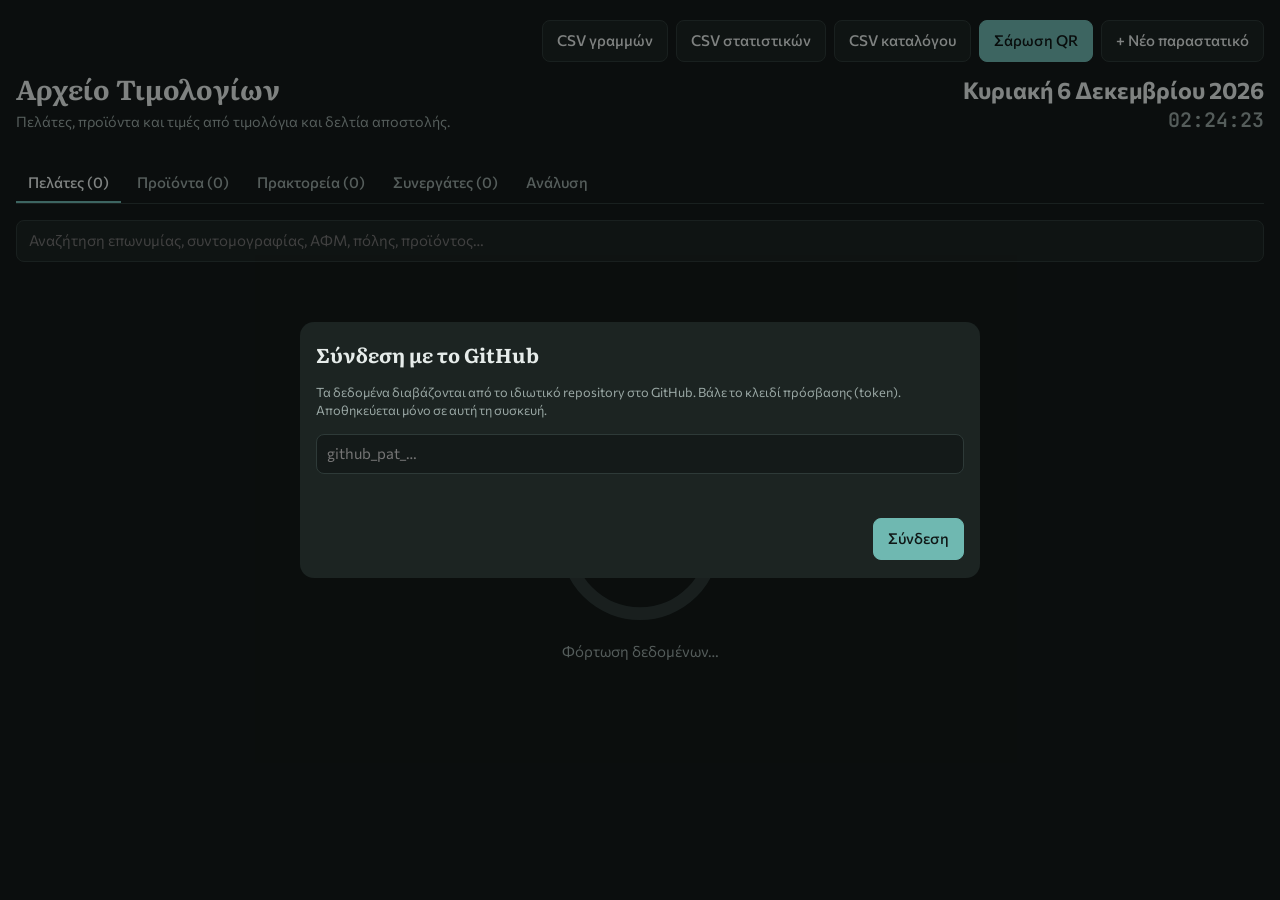
==== commit 0efe9704: "Σελίδα: η περιγραφή προϊόντος δείχνει και το πάχος (π.χ. «Δισκάκι φοντάν 60×40 – 1,5 χιλ.») Co-Autho" ====
--- a/index.html
+++ b/index.html
@@ -837,8 +837,8 @@
     const txt = fold([name, catName, ...feats].join(" "));
     const extras = [[/διατρητ/, "Διάτρητο"], [/χοντρη τρυπα/, "Χοντρή τρύπα"], [/ψιλη τρυπα/, "Ψιλή τρύπα"], [/βουλ/, "Με βούλες"], [/διπλο πατημα/, "Διπλό πάτημα"]].filter(([re]) => re.test(txt)).map(([, l]) => l);
     if ((p.border === "yes" || /μπορντουρ/.test(txt)) && p.border !== "no" && !/χωρισ μπορντουρ/.test(txt)) extras.push("Μπορντούρα");
-    const tm = name.match(/–\s*([\d,.]+)\s*χιλ\./), thick = (t => t != null ? t.toLocaleString("el-GR",{minimumFractionDigits:1,maximumFractionDigits:1}) : "")(p.thickness ? num(p.thickness) : tm ? num(tm[1]) : null);
-    const desc = name.replace(/\s*–\s*[\d,.]+\s*χιλ\./, "").replace(/\s*(?:από\s+)?(?:αλουμιν|ανοξείδωτ|βαμμέν)\S*/gi, "").replace(/(^|[\s×(])[ΜΠΥ](?=\d)/g, "$1").replace(/\s{2,}/g, " ").trim() + (p.unit ? ` (τιμή ανά ${p.unit})` : "");
+    const tm = name.match(/–\s*([\d,.]+)\s*χιλ\./), tv = p.thickness ? num(p.thickness) : tm ? num(tm[1]) : null, thick = tv != null ? tv.toLocaleString("el-GR",{minimumFractionDigits:1,maximumFractionDigits:1}) : "";
+    const desc = name.replace(/\s*–\s*[\d,.]+\s*χιλ\./, "").replace(/\s*(?:από\s+)?(?:αλουμιν|ανοξείδωτ|βαμμέν)\S*/gi, "").replace(/(^|[\s×(])[ΜΠΥ](?=\d)/g, "$1").replace(/\s{2,}/g, " ").trim() + (tv != null ? ` – ${qn(tv)} χιλ.` : "") + (p.unit ? ` (τιμή ανά ${p.unit})` : "");
     return {cat: catName, desc, shape: p.shape || "", shapeF: p.shape || "Χωρίς σχήμα", thick, dim, dn: dimNorm(dim), mat: mat || "–", paint: painted ? "Βαμμένο" : "", paintF: painted ? "Βαμμένο" : "Άβαφο", extras};
   }
   // Ενδεικτικό κόστος υλικού: τιμή €/κιλό και ειδικό βάρος ανά είδος φύλλου (Inox AISI 430 ≈ 7,75).
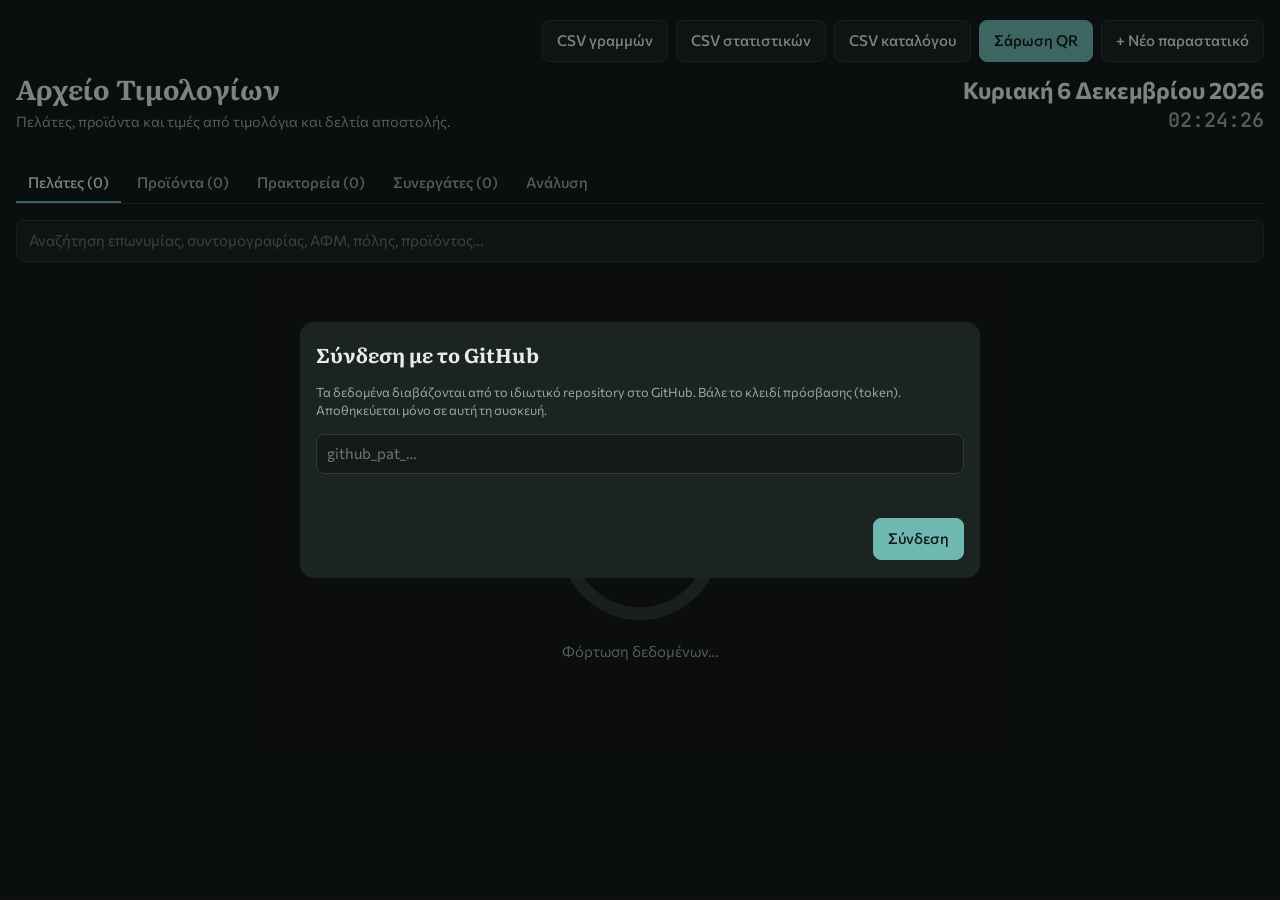
==== commit 69bfd7d2: "Στήλη «Τακτική ζήτηση» στα Προϊόντα της Ανάλυσης Co-Authored-By: Devin AI <158243242+devin-ai-integr" ====
--- a/index.html
+++ b/index.html
@@ -721,7 +721,9 @@
   function sortTable(table, col, dir){
     const tb = table.tBodies[0]; if (!tb) return;
     const rows = [...tb.rows];
-    rows.sort((a,b) => { const A = cellText(a.cells[col]), B = cellText(b.cells[col]); const na = cellVal(A), nb = cellVal(B);
+    rows.sort((a,b) => { const va = a.cells[col] && a.cells[col].dataset.v, vb = b.cells[col] && b.cells[col].dataset.v;
+      if (va && vb) { const x = va.split(",").map(Number), y = vb.split(",").map(Number); let r = 0; for (let i = 0; i < x.length && !r; i++) r = x[i] - y[i]; return dir === "asc" ? r : -r; }
+      const A = cellText(a.cells[col]), B = cellText(b.cells[col]); const na = cellVal(A), nb = cellVal(B);
       const r = (na != null && nb != null) ? na - nb : A.localeCompare(B, "el", {numeric:true}); return dir === "asc" ? r : -r; });
     rows.forEach(r => tb.appendChild(r));
     [...table.tHead.rows[0].cells].forEach((th,i) => { th.dataset.dir = i === col ? dir : ""; });
@@ -733,7 +735,16 @@
     const prodMap = new Map();
     customers.forEach(c => statsFor(c._id).forEach(s => { const p = prodMap.get(s.k) || {k:s.k, name:s.name, code:s.code, cat:s.cat, qty:0, value:0, list:[]}; p.qty += s.qty; p.value += s.value; p.list.push({c, s}); prodMap.set(s.k, p); }));
     const prods = [...prodMap.values()];
+    docs.filter(d => d.purpose !== "Επιστροφή" && d.date).forEach(d => { const w = weekOf(d.date), seen = new Set(); lines(d).forEach(l => { if (!key(l.product) && !l.code) return; const k = lineKey(l), p = prodMap.get(k); if (!p || seen.has(k)) return; seen.add(k); (p.weekSet = p.weekSet || new Set()).add(w); p.orders = (p.orders || 0) + 1; }); });
+    prods.forEach(p => { p.weeks = p.weekSet ? p.weekSet.size : 0; });
     return {prods, totQ: prods.reduce((n,p)=>n+p.qty,0), totV: prods.reduce((n,p)=>n+p.value,0)};
+  }
+  // Monday of the date's week (YYYY-MM-DD).
+  const weekOf = s => { const d = new Date(String(s).slice(0,10) + "T00:00"); d.setDate(d.getDate() - (d.getDay() + 6) % 7); return ymd(d); };
+  function periodWeeks(){
+    const r = rangeOf(anaPeriod) || ["0000-01-01", "9999-12-31"], ds = anaAllDocs.map(d => String(d.date || "").slice(0,10)).filter(Boolean).sort(), today = ymd(new Date());
+    const a = [r[0], ds[0] || today].sort()[1], b = [r[1], today].sort()[0];
+    return a > b ? 0 : Math.round((new Date(weekOf(b) + "T00:00") - new Date(weekOf(a) + "T00:00")) / 6048e5) + 1;
   }
   function custValue(cid){ return docs.filter(d => d.customerId === cid && d.purpose !== "Επιστροφή").reduce((a,d) => { const t = docTotals(d); return a + (t.priced ? t.net : 0); }, 0); }
   let periodHTML = "";
@@ -775,8 +786,8 @@
       const asel = (id, f, label, all) => `<label for="${id}">${label}</label><select id="${id}"><option value="all">${all}</option>${aopt(f)}</select>`;
       const prevA = atPrev(analysisData), pm = new Map(((prevA && prevA.prods) || []).map(x => [x.k, x])), pTot = prevA ? prevA.totV : 0;
       const T = (r, f, cur) => cmpTrend(cur, f(pm.get(r.p.k) || {list:[], qty:0, value:0}), r.p.k + f);
-      const list = rows.filter(r => ok(r)).sort((a,b) => b.p.value - a.p.value), lq = list.reduce((n,r) => n + r.p.qty, 0), lv = list.reduce((n,r) => n + r.p.value, 0);
-      body = `<div class="periodbar filters">${asel("aCat","cat","Κατηγορία","Όλες")}${asel("aShape","shape","Σχήμα","Όλα")}${asel("aMat","mat","Υλικό","Όλα")}${asel("aFeat","feat","Ιδιαιτερότητα","Όλες")}${asel("aPaint","paint","Βαφή","Όλα")}${Object.values(af).some(v => v !== "all") ? `<button type="button" id="aClear">Καθαρισμός</button>` : ""}<span class="hint">${list.length} προϊόντα · ${qn(lq)} τεμ. · ${eur(r2(lv))}</span></div><p class="hint">Πάτα ένα προϊόν για να δεις ποιοι πελάτες το παίρνουν και σε τι τιμή.</p>` + tbl([["Κατηγορία"],["Κωδικός"],["Προϊόν"],["Σχήμα"],["Υλικό"],["Βαφή"],["Πελάτες","r"],["Τεμάχια","r"],["Καθαρή αξία","r"],["% πωλήσεων","r"]], list.map(r => `<tr data-prodcust="${esc(r.p.k)}"><td>${esc(r.cat)}</td><td class="num">${esc(r.p.code)}</td><td>${esc(r.desc || r.p.name)}</td><td>${esc(r.shape)}</td><td>${esc(r.mat)}</td><td>${esc(r.paint)}</td><td class="r num">${r.p.list.length}${T(r, y => y.list.length, r.p.list.length)}</td><td class="r num">${qn(r.p.qty)}${T(r, y => y.qty, r.p.qty)}</td><td class="r num">${eur(r2(r.p.value))}${T(r, y => y.value, r.p.value)}</td><td class="r num">${pct(r.p.value,totV)}${T(r, y => pTot ? y.value / pTot : 0, totV ? r.p.value / totV : 0)}</td></tr>`));
+      const W = periodWeeks(), list = rows.filter(r => ok(r)).sort((a,b) => b.p.value - a.p.value), lq = list.reduce((n,r) => n + r.p.qty, 0), lv = list.reduce((n,r) => n + r.p.value, 0);
+      body = `<div class="periodbar filters">${asel("aCat","cat","Κατηγορία","Όλες")}${asel("aShape","shape","Σχήμα","Όλα")}${asel("aMat","mat","Υλικό","Όλα")}${asel("aFeat","feat","Ιδιαιτερότητα","Όλες")}${asel("aPaint","paint","Βαφή","Όλα")}${Object.values(af).some(v => v !== "all") ? `<button type="button" id="aClear">Καθαρισμός</button>` : ""}<span class="hint">${list.length} προϊόντα · ${qn(lq)} τεμ. · ${eur(r2(lv))}</span></div><p class="hint">Πάτα ένα προϊόν για να δεις ποιοι πελάτες το παίρνουν και σε τι τιμή. «Τακτική ζήτηση»: σε πόσες από τις ${W} εβδομάδες της περιόδου ζητήθηκε· με ταξινόμηση σε αυτή τη στήλη, στις ισοβαθμίες μετράνε μετά τα τεμάχια και τελευταία η αξία.</p>` + tbl([["Κατηγορία"],["Κωδικός"],["Προϊόν"],["Σχήμα"],["Υλικό"],["Βαφή"],["Πελάτες","r"],["Τεμάχια","r"],["Καθαρή αξία","r"],["Τακτική ζήτηση","r"],["% πωλήσεων","r"]], list.map(r => `<tr data-prodcust="${esc(r.p.k)}"><td>${esc(r.cat)}</td><td class="num">${esc(r.p.code)}</td><td>${esc(r.desc || r.p.name)}</td><td>${esc(r.shape)}</td><td>${esc(r.mat)}</td><td>${esc(r.paint)}</td><td class="r num">${r.p.list.length}${T(r, y => y.list.length, r.p.list.length)}</td><td class="r num">${qn(r.p.qty)}${T(r, y => y.qty, r.p.qty)}</td><td class="r num">${eur(r2(r.p.value))}${T(r, y => y.value, r.p.value)}</td><td class="r num" data-v="${r.p.weeks},${r.p.qty},${r2(r.p.value)}" title="${r.p.orders || 0} παραγγελίες σε ${r.p.weeks} εβδομάδες">${r.p.weeks} από ${W} εβδ.${T(r, y => y.weeks || 0, r.p.weeks)}</td><td class="r num">${pct(r.p.value,totV)}${T(r, y => pTot ? y.value / pTot : 0, totV ? r.p.value / totV : 0)}</td></tr>`));
     } else {
       body = `<p class="hint">Γραμμές όπου η τιμή πριν από την έκπτωση διαφέρει από τον κατάλογο, ή η έκπτωση διαφέρει από τη συνηθισμένη του πελάτη.</p>` + tbl([["Ημερομηνία"],["Πελάτης"],["Προϊόν"],["Τιμή τιμολογίου","r"],["Τιμή καταλόγου","r"],["Έκπτωση","r"],["Συνήθης έκπτωση","r"],["Τι διαφέρει"],["Αιτία"]], deviations().map(x => `<tr><td class="num">${dt(x.d.date)}</td><td>${shortCell(x.c || {})}</td><td>${esc(lineName(x.l))}</td><td class="r num">${eur(x.price)}</td><td class="r num">${x.list != null ? eur(x.list) : "–"}</td><td class="r num">${x.disc ? qn(x.disc) + "%" : "–"}</td><td class="r num">${x.usual ? qn(x.usual) + "%" : "–"}</td><td>${x.diffs.map(d => `<span class="${d.up ? "devup" : "devdown"}">${esc(d.t)}</span>`).join("<br>")}</td><td><select class="reason" data-note="${esc(x.noteId)}" aria-label="Αιτία">${REASONS.map(r => `<option ${noteFor(x.noteId).reason===r?"selected":""} value="${esc(r)}">${r||"—"}</option>`).join("")}</select></td></tr>`));
     }
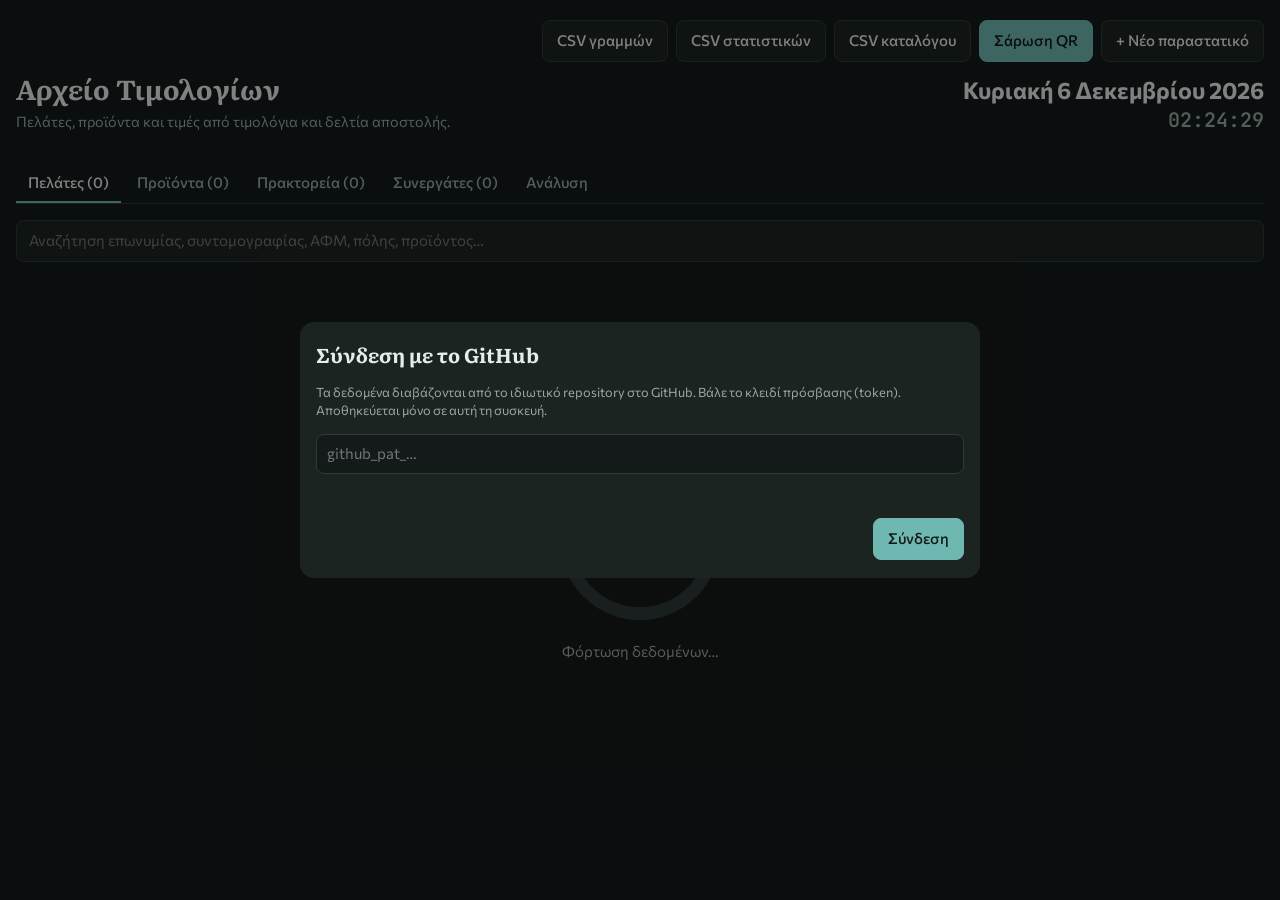
==== commit fb76f33d: "Ανάλυση ABC–XYZ στα Προϊόντα της Ανάλυσης Co-Authored-By: Devin AI <158243242+devin-ai-integration[b" ====
--- a/index.html
+++ b/index.html
@@ -642,7 +642,7 @@
 
   const ymd = t => `${t.getFullYear()}-${String(t.getMonth()+1).padStart(2,"0")}-${String(t.getDate()).padStart(2,"0")}`;
   const curYM = () => ymd(new Date()).slice(0,7);
-  const af = {cat:"all", shape:"all", mat:"all", feat:"all", paint:"all"}, ASEL = {aCat:"cat", aShape:"shape", aMat:"mat", aFeat:"feat", aPaint:"paint"};
+  const af = {cat:"all", shape:"all", mat:"all", feat:"all", paint:"all", abc:"all"}, ASEL = {aCat:"cat", aShape:"shape", aMat:"mat", aFeat:"feat", aPaint:"paint", aAbc:"abc"};
   let anaTab = "sum", anaPeriod = "M", anaFrom = "", anaTo = "", prevStats = null;
   const anaSort = {};
   const MONTHS = ["Ιανουάριος","Φεβρουάριος","Μάρτιος","Απρίλιος","Μάιος","Ιούνιος","Ιούλιος","Αύγουστος","Σεπτέμβριος","Οκτώβριος","Νοέμβριος","Δεκέμβριος"];
@@ -735,12 +735,25 @@
     const prodMap = new Map();
     customers.forEach(c => statsFor(c._id).forEach(s => { const p = prodMap.get(s.k) || {k:s.k, name:s.name, code:s.code, cat:s.cat, qty:0, value:0, list:[]}; p.qty += s.qty; p.value += s.value; p.list.push({c, s}); prodMap.set(s.k, p); }));
     const prods = [...prodMap.values()];
-    docs.filter(d => d.purpose !== "Επιστροφή" && d.date).forEach(d => { const w = weekOf(d.date), seen = new Set(); lines(d).forEach(l => { if (!key(l.product) && !l.code) return; const k = lineKey(l), p = prodMap.get(k); if (!p || seen.has(k)) return; seen.add(k); (p.weekSet = p.weekSet || new Set()).add(w); p.orders = (p.orders || 0) + 1; }); });
-    prods.forEach(p => { p.weeks = p.weekSet ? p.weekSet.size : 0; });
+    docs.filter(d => d.purpose !== "Επιστροφή" && d.date).forEach(d => { const w = weekOf(d.date), seen = new Set(); lines(d).forEach(l => { if (!key(l.product) && !l.code) return; const k = lineKey(l), p = prodMap.get(k); if (!p) return; (p.wq = p.wq || new Map()).set(w, (p.wq.get(w) || 0) + (num(l.qty) ?? 0)); if (seen.has(k)) return; seen.add(k); p.orders = (p.orders || 0) + 1; }); });
+    prods.forEach(p => { p.weeks = p.wq ? p.wq.size : 0; });
     return {prods, totQ: prods.reduce((n,p)=>n+p.qty,0), totV: prods.reduce((n,p)=>n+p.value,0)};
   }
   // Monday of the date's week (YYYY-MM-DD).
   const weekOf = s => { const d = new Date(String(s).slice(0,10) + "T00:00"); d.setDate(d.getDate() - (d.getDay() + 6) % 7); return ymd(d); };
+  // ABC (Pareto on pieces: A up to 80% of the period's pieces, B to 95%, C the rest) and XYZ (coefficient of variation of weekly pieces, zero weeks included: X < 0,5, Y ≤ 1, Z > 1; needs ≥ 4 weeks).
+  function abcXyz(prods, W){
+    const tq = prods.reduce((n,p) => n + Math.max(p.qty, 0), 0), m = new Map(); let cum = 0;
+    prods.slice().sort((a,b) => b.qty - a.qty || b.value - a.value).forEach(p => {
+      const abc = cum < 0.8 * tq ? "A" : cum < 0.95 * tq ? "B" : "C"; cum += Math.max(p.qty, 0);
+      const mean = p.qty / W, vals = p.wq ? [...p.wq.values()] : [];
+      const cv = W >= 4 && mean > 0 ? Math.sqrt((vals.reduce((a,v) => a + (v - mean) ** 2, 0) + (W - vals.length) * mean ** 2) / W) / mean : null;
+      const xyz = cv == null ? "" : cv < 0.5 ? "X" : cv <= 1 ? "Y" : "Z";
+      m.set(p.k, {abc, xyz, cv, cls: abc + xyz});
+    });
+    return m;
+  }
+  const CANDIDATES = "Υποψήφια (AX, AY, BX)";
   function periodWeeks(){
     const r = rangeOf(anaPeriod) || ["0000-01-01", "9999-12-31"], ds = anaAllDocs.map(d => String(d.date || "").slice(0,10)).filter(Boolean).sort(), today = ymd(new Date());
     const a = [r[0], ds[0] || today].sort()[1], b = [r[1], today].sort()[0];
@@ -779,15 +792,16 @@
       body = tbl([["Αποστολή"],["Παραγγελίες","r"],["% παραγγελιών","r"],["Πελάτες","r"],["Προορισμοί"]], [...m.entries()].sort((a,b)=>b[1].n-a[1].n).map(([k,x]) => `<tr><td>${esc(k)}</td><td class="r num">${x.n}${cmpTrend(x.n, P(k).n, k + "n")}</td><td class="r num">${pct(x.n,sales.length)}${cmpTrend(sales.length ? x.n / sales.length : 0, pn ? P(k).n / pn : 0, k + "p")}</td><td class="r num">${x.cust.size}${cmpTrend(x.cust.size, P(k).cust.size, k + "c")}</td><td>${esc([...x.cities].join(", "))}</td></tr>`));
     } else if (anaTab === "prod") {
       // Same faceted filters as the catalog: each list offers only values present among the other filters' matches.
-      const rows = prods.map(p => { const cp = p.k.startsWith("id:") ? catalog.find(x => x._id === p.k.slice(3)) : null; return Object.assign({p}, prodCols(cp || {description: p.name}, p.cat)); });
-      const val = (r, f) => f === "feat" ? r.extras : [f === "shape" ? r.shapeF : f === "paint" ? r.paintF : r[f]];
+      const W = periodWeeks(), ax = abcXyz(prods, W);
+      const rows = prods.map(p => { const cp = p.k.startsWith("id:") ? catalog.find(x => x._id === p.k.slice(3)) : null; return Object.assign({p, ax: ax.get(p.k)}, prodCols(cp || {description: p.name}, p.cat)); });
+      const val = (r, f) => f === "abc" ? [r.ax.cls].concat(["AX","AY","BX"].includes(r.ax.cls) ? [CANDIDATES] : []) : f === "feat" ? r.extras : [f === "shape" ? r.shapeF : f === "paint" ? r.paintF : r[f]];
       const ok = (r, skip) => Object.keys(af).every(f => f === skip || af[f] === "all" || val(r, f).includes(af[f]));
       const aopt = f => { const c = countBy(rows.filter(r => ok(r, f)).flatMap(r => val(r, f)), v => v).sort((x,y) => x[0].localeCompare(y[0], "el")); if (af[f] !== "all" && !c.some(([v]) => v === af[f])) c.push([af[f], 0]); return c.map(([v,n]) => `<option value="${esc(v)}" ${af[f]===v?"selected":""}>${esc(v)} (${n})</option>`).join(""); };
       const asel = (id, f, label, all) => `<label for="${id}">${label}</label><select id="${id}"><option value="all">${all}</option>${aopt(f)}</select>`;
       const prevA = atPrev(analysisData), pm = new Map(((prevA && prevA.prods) || []).map(x => [x.k, x])), pTot = prevA ? prevA.totV : 0;
       const T = (r, f, cur) => cmpTrend(cur, f(pm.get(r.p.k) || {list:[], qty:0, value:0}), r.p.k + f);
-      const W = periodWeeks(), list = rows.filter(r => ok(r)).sort((a,b) => b.p.value - a.p.value), lq = list.reduce((n,r) => n + r.p.qty, 0), lv = list.reduce((n,r) => n + r.p.value, 0);
-      body = `<div class="periodbar filters">${asel("aCat","cat","Κατηγορία","Όλες")}${asel("aShape","shape","Σχήμα","Όλα")}${asel("aMat","mat","Υλικό","Όλα")}${asel("aFeat","feat","Ιδιαιτερότητα","Όλες")}${asel("aPaint","paint","Βαφή","Όλα")}${Object.values(af).some(v => v !== "all") ? `<button type="button" id="aClear">Καθαρισμός</button>` : ""}<span class="hint">${list.length} προϊόντα · ${qn(lq)} τεμ. · ${eur(r2(lv))}</span></div><p class="hint">Πάτα ένα προϊόν για να δεις ποιοι πελάτες το παίρνουν και σε τι τιμή. «Τακτική ζήτηση»: σε πόσες από τις ${W} εβδομάδες της περιόδου ζητήθηκε· με ταξινόμηση σε αυτή τη στήλη, στις ισοβαθμίες μετράνε μετά τα τεμάχια και τελευταία η αξία.</p>` + tbl([["Κατηγορία"],["Κωδικός"],["Προϊόν"],["Σχήμα"],["Υλικό"],["Βαφή"],["Πελάτες","r"],["Τεμάχια","r"],["Καθαρή αξία","r"],["Τακτική ζήτηση","r"],["% πωλήσεων","r"]], list.map(r => `<tr data-prodcust="${esc(r.p.k)}"><td>${esc(r.cat)}</td><td class="num">${esc(r.p.code)}</td><td>${esc(r.desc || r.p.name)}</td><td>${esc(r.shape)}</td><td>${esc(r.mat)}</td><td>${esc(r.paint)}</td><td class="r num">${r.p.list.length}${T(r, y => y.list.length, r.p.list.length)}</td><td class="r num">${qn(r.p.qty)}${T(r, y => y.qty, r.p.qty)}</td><td class="r num">${eur(r2(r.p.value))}${T(r, y => y.value, r.p.value)}</td><td class="r num" data-v="${r.p.weeks},${r.p.qty},${r2(r.p.value)}" title="${r.p.orders || 0} παραγγελίες σε ${r.p.weeks} εβδομάδες">${r.p.weeks} από ${W} εβδ.${T(r, y => y.weeks || 0, r.p.weeks)}</td><td class="r num">${pct(r.p.value,totV)}${T(r, y => pTot ? y.value / pTot : 0, totV ? r.p.value / totV : 0)}</td></tr>`));
+      const list = rows.filter(r => ok(r)).sort((a,b) => b.p.value - a.p.value), lq = list.reduce((n,r) => n + r.p.qty, 0), lv = list.reduce((n,r) => n + r.p.value, 0);
+      body = `<div class="periodbar filters">${asel("aCat","cat","Κατηγορία","Όλες")}${asel("aShape","shape","Σχήμα","Όλα")}${asel("aMat","mat","Υλικό","Όλα")}${asel("aFeat","feat","Ιδιαιτερότητα","Όλες")}${asel("aPaint","paint","Βαφή","Όλα")}${asel("aAbc","abc","ABC–XYZ","Όλα")}${Object.values(af).some(v => v !== "all") ? `<button type="button" id="aClear">Καθαρισμός</button>` : ""}<span class="hint">${list.length} προϊόντα · ${qn(lq)} τεμ. · ${eur(r2(lv))}</span></div><p class="hint">Πάτα ένα προϊόν για να δεις ποιοι πελάτες το παίρνουν και σε τι τιμή. <b>ABC</b>: A = τα λίγα προϊόντα που μαζί κάνουν το 80% των τεμαχίων της περιόδου, B έως το 95%, C τα υπόλοιπα. <b>XYZ</b>: πόσο σταθερή είναι η ζήτηση εβδομάδα με εβδομάδα (X σταθερή, Y κυμαινόμενη, Z περιστασιακή)${W < 4 ? `· θέλει τουλάχιστον 4 εβδομάδες στην περίοδο (τώρα ${W})` : ` σε ${W} εβδομάδες`}. Αξίζουν για παραγωγή τα AX, AY, BX.</p>` + tbl([["Κατηγορία"],["Κωδικός"],["Προϊόν"],["Σχήμα"],["Υλικό"],["Βαφή"],["Πελάτες","r"],["Τεμάχια","r"],["Καθαρή αξία","r"],["ABC","r"],["XYZ","r"],["% πωλήσεων","r"]], list.map(r => `<tr data-prodcust="${esc(r.p.k)}"><td>${esc(r.cat)}</td><td class="num">${esc(r.p.code)}</td><td>${esc(r.desc || r.p.name)}</td><td>${esc(r.shape)}</td><td>${esc(r.mat)}</td><td>${esc(r.paint)}</td><td class="r num">${r.p.list.length}${T(r, y => y.list.length, r.p.list.length)}</td><td class="r num">${qn(r.p.qty)}${T(r, y => y.qty, r.p.qty)}</td><td class="r num">${eur(r2(r.p.value))}${T(r, y => y.value, r.p.value)}</td><td class="r" data-v="${r.p.qty},${r2(r.p.value)}">${r.ax.abc}</td><td class="r" data-v="${r.ax.cv == null ? -99 : -r.ax.cv},${r.p.qty}" title="${r.p.orders || 0} παραγγελίες σε ${r.p.weeks} από ${W} εβδομάδες${r.ax.cv == null ? "" : " · συντελεστής μεταβλητότητας " + qn(Math.round(r.ax.cv * 100) / 100)}">${r.ax.xyz || "–"}</td><td class="r num">${pct(r.p.value,totV)}${T(r, y => pTot ? y.value / pTot : 0, totV ? r.p.value / totV : 0)}</td></tr>`));
     } else {
       body = `<p class="hint">Γραμμές όπου η τιμή πριν από την έκπτωση διαφέρει από τον κατάλογο, ή η έκπτωση διαφέρει από τη συνηθισμένη του πελάτη.</p>` + tbl([["Ημερομηνία"],["Πελάτης"],["Προϊόν"],["Τιμή τιμολογίου","r"],["Τιμή καταλόγου","r"],["Έκπτωση","r"],["Συνήθης έκπτωση","r"],["Τι διαφέρει"],["Αιτία"]], deviations().map(x => `<tr><td class="num">${dt(x.d.date)}</td><td>${shortCell(x.c || {})}</td><td>${esc(lineName(x.l))}</td><td class="r num">${eur(x.price)}</td><td class="r num">${x.list != null ? eur(x.list) : "–"}</td><td class="r num">${x.disc ? qn(x.disc) + "%" : "–"}</td><td class="r num">${x.usual ? qn(x.usual) + "%" : "–"}</td><td>${x.diffs.map(d => `<span class="${d.up ? "devup" : "devdown"}">${esc(d.t)}</span>`).join("<br>")}</td><td><select class="reason" data-note="${esc(x.noteId)}" aria-label="Αιτία">${REASONS.map(r => `<option ${noteFor(x.noteId).reason===r?"selected":""} value="${esc(r)}">${r||"—"}</option>`).join("")}</select></td></tr>`));
     }
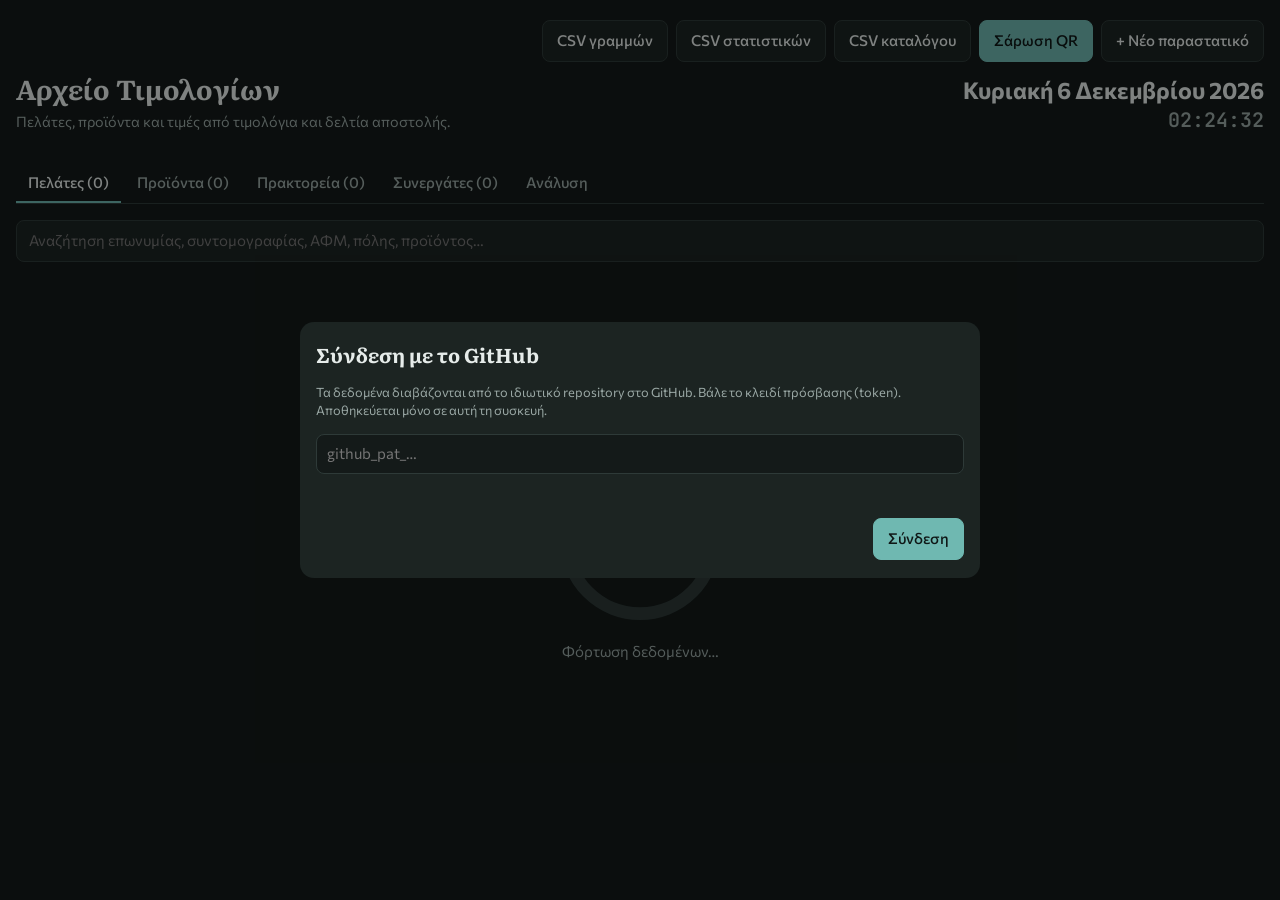
==== commit 356347ab: "XYZ μόνο σε ολόκληρες εβδομάδες Co-Authored-By: Devin AI <158243242+devin-ai-integration[bot]@users." ====
--- a/index.html
+++ b/index.html
@@ -742,22 +742,27 @@
   // Monday of the date's week (YYYY-MM-DD).
   const weekOf = s => { const d = new Date(String(s).slice(0,10) + "T00:00"); d.setDate(d.getDate() - (d.getDay() + 6) % 7); return ymd(d); };
   // ABC (Pareto on pieces: A up to 80% of the period's pieces, B to 95%, C the rest) and XYZ (coefficient of variation of weekly pieces, zero weeks included: X < 0,5, Y ≤ 1, Z > 1; needs ≥ 4 weeks).
-  function abcXyz(prods, W){
+  function abcXyz(prods, wk){
+    const W = wk.n;
     const tq = prods.reduce((n,p) => n + Math.max(p.qty, 0), 0), m = new Map(); let cum = 0;
     prods.slice().sort((a,b) => b.qty - a.qty || b.value - a.value).forEach(p => {
       const abc = cum < 0.8 * tq ? "A" : cum < 0.95 * tq ? "B" : "C"; cum += Math.max(p.qty, 0);
-      const mean = p.qty / W, vals = p.wq ? [...p.wq.values()] : [];
+      const vals = p.wq ? [...p.wq.entries()].filter(([w]) => w >= wk.from && w <= wk.to).map(([, v]) => v) : [], mean = vals.reduce((a,v) => a + v, 0) / W;
       const cv = W >= 4 && mean > 0 ? Math.sqrt((vals.reduce((a,v) => a + (v - mean) ** 2, 0) + (W - vals.length) * mean ** 2) / W) / mean : null;
       const xyz = cv == null ? "" : cv < 0.5 ? "X" : cv <= 1 ? "Y" : "Z";
-      m.set(p.k, {abc, xyz, cv, cls: abc + xyz});
+      m.set(p.k, {abc, xyz, cv, cls: abc + xyz, weeks: vals.length});
     });
     return m;
   }
+  const shift6 = s => { const d = new Date(s + "T00:00"); d.setDate(d.getDate() + 6); return ymd(d); };
   const CANDIDATES = "Υποψήφια (AX, AY, BX)";
+  // Whole weeks (Mon–Sun) of the period for XYZ: a week cut by the period start (unless it is when recording began) and the current, unfinished week are left out.
   function periodWeeks(){
     const r = rangeOf(anaPeriod) || ["0000-01-01", "9999-12-31"], ds = anaAllDocs.map(d => String(d.date || "").slice(0,10)).filter(Boolean).sort(), today = ymd(new Date());
-    const a = [r[0], ds[0] || today].sort()[1], b = [r[1], today].sort()[0];
-    return a > b ? 0 : Math.round((new Date(weekOf(b) + "T00:00") - new Date(weekOf(a) + "T00:00")) / 6048e5) + 1;
+    const shift = (s, n) => { const d = new Date(s + "T00:00"); d.setDate(d.getDate() + n); return ymd(d); };
+    const first = ds[0] || today, from = r[0] <= first ? weekOf(first) : weekOf(r[0]) === r[0] ? r[0] : shift(weekOf(r[0]), 7);
+    const last = [r[1], today].sort()[0], to = last >= today || shift(weekOf(last), 6) !== last ? shift(weekOf(last), -7) : weekOf(last);
+    return {from, to, n: to < from ? 0 : Math.round((new Date(to + "T00:00") - new Date(from + "T00:00")) / 6048e5) + 1};
   }
   function custValue(cid){ return docs.filter(d => d.customerId === cid && d.purpose !== "Επιστροφή").reduce((a,d) => { const t = docTotals(d); return a + (t.priced ? t.net : 0); }, 0); }
   let periodHTML = "";
@@ -792,7 +797,7 @@
       body = tbl([["Αποστολή"],["Παραγγελίες","r"],["% παραγγελιών","r"],["Πελάτες","r"],["Προορισμοί"]], [...m.entries()].sort((a,b)=>b[1].n-a[1].n).map(([k,x]) => `<tr><td>${esc(k)}</td><td class="r num">${x.n}${cmpTrend(x.n, P(k).n, k + "n")}</td><td class="r num">${pct(x.n,sales.length)}${cmpTrend(sales.length ? x.n / sales.length : 0, pn ? P(k).n / pn : 0, k + "p")}</td><td class="r num">${x.cust.size}${cmpTrend(x.cust.size, P(k).cust.size, k + "c")}</td><td>${esc([...x.cities].join(", "))}</td></tr>`));
     } else if (anaTab === "prod") {
       // Same faceted filters as the catalog: each list offers only values present among the other filters' matches.
-      const W = periodWeeks(), ax = abcXyz(prods, W);
+      const wk = periodWeeks(), W = wk.n, ax = abcXyz(prods, wk);
       const rows = prods.map(p => { const cp = p.k.startsWith("id:") ? catalog.find(x => x._id === p.k.slice(3)) : null; return Object.assign({p, ax: ax.get(p.k)}, prodCols(cp || {description: p.name}, p.cat)); });
       const val = (r, f) => f === "abc" ? [r.ax.cls].concat(["AX","AY","BX"].includes(r.ax.cls) ? [CANDIDATES] : []) : f === "feat" ? r.extras : [f === "shape" ? r.shapeF : f === "paint" ? r.paintF : r[f]];
       const ok = (r, skip) => Object.keys(af).every(f => f === skip || af[f] === "all" || val(r, f).includes(af[f]));
@@ -801,7 +806,7 @@
       const prevA = atPrev(analysisData), pm = new Map(((prevA && prevA.prods) || []).map(x => [x.k, x])), pTot = prevA ? prevA.totV : 0;
       const T = (r, f, cur) => cmpTrend(cur, f(pm.get(r.p.k) || {list:[], qty:0, value:0}), r.p.k + f);
       const list = rows.filter(r => ok(r)).sort((a,b) => b.p.value - a.p.value), lq = list.reduce((n,r) => n + r.p.qty, 0), lv = list.reduce((n,r) => n + r.p.value, 0);
-      body = `<div class="periodbar filters">${asel("aCat","cat","Κατηγορία","Όλες")}${asel("aShape","shape","Σχήμα","Όλα")}${asel("aMat","mat","Υλικό","Όλα")}${asel("aFeat","feat","Ιδιαιτερότητα","Όλες")}${asel("aPaint","paint","Βαφή","Όλα")}${asel("aAbc","abc","ABC–XYZ","Όλα")}${Object.values(af).some(v => v !== "all") ? `<button type="button" id="aClear">Καθαρισμός</button>` : ""}<span class="hint">${list.length} προϊόντα · ${qn(lq)} τεμ. · ${eur(r2(lv))}</span></div><p class="hint">Πάτα ένα προϊόν για να δεις ποιοι πελάτες το παίρνουν και σε τι τιμή. <b>ABC</b>: A = τα λίγα προϊόντα που μαζί κάνουν το 80% των τεμαχίων της περιόδου, B έως το 95%, C τα υπόλοιπα. <b>XYZ</b>: πόσο σταθερή είναι η ζήτηση εβδομάδα με εβδομάδα (X σταθερή, Y κυμαινόμενη, Z περιστασιακή)${W < 4 ? `· θέλει τουλάχιστον 4 εβδομάδες στην περίοδο (τώρα ${W})` : ` σε ${W} εβδομάδες`}. Αξίζουν για παραγωγή τα AX, AY, BX.</p>` + tbl([["Κατηγορία"],["Κωδικός"],["Προϊόν"],["Σχήμα"],["Υλικό"],["Βαφή"],["Πελάτες","r"],["Τεμάχια","r"],["Καθαρή αξία","r"],["ABC","r"],["XYZ","r"],["% πωλήσεων","r"]], list.map(r => `<tr data-prodcust="${esc(r.p.k)}"><td>${esc(r.cat)}</td><td class="num">${esc(r.p.code)}</td><td>${esc(r.desc || r.p.name)}</td><td>${esc(r.shape)}</td><td>${esc(r.mat)}</td><td>${esc(r.paint)}</td><td class="r num">${r.p.list.length}${T(r, y => y.list.length, r.p.list.length)}</td><td class="r num">${qn(r.p.qty)}${T(r, y => y.qty, r.p.qty)}</td><td class="r num">${eur(r2(r.p.value))}${T(r, y => y.value, r.p.value)}</td><td class="r" data-v="${r.p.qty},${r2(r.p.value)}">${r.ax.abc}</td><td class="r" data-v="${r.ax.cv == null ? -99 : -r.ax.cv},${r.p.qty}" title="${r.p.orders || 0} παραγγελίες σε ${r.p.weeks} από ${W} εβδομάδες${r.ax.cv == null ? "" : " · συντελεστής μεταβλητότητας " + qn(Math.round(r.ax.cv * 100) / 100)}">${r.ax.xyz || "–"}</td><td class="r num">${pct(r.p.value,totV)}${T(r, y => pTot ? y.value / pTot : 0, totV ? r.p.value / totV : 0)}</td></tr>`));
+      body = `<div class="periodbar filters">${asel("aCat","cat","Κατηγορία","Όλες")}${asel("aShape","shape","Σχήμα","Όλα")}${asel("aMat","mat","Υλικό","Όλα")}${asel("aFeat","feat","Ιδιαιτερότητα","Όλες")}${asel("aPaint","paint","Βαφή","Όλα")}${asel("aAbc","abc","ABC–XYZ","Όλα")}${Object.values(af).some(v => v !== "all") ? `<button type="button" id="aClear">Καθαρισμός</button>` : ""}<span class="hint">${list.length} προϊόντα · ${qn(lq)} τεμ. · ${eur(r2(lv))}</span></div><p class="hint">Πάτα ένα προϊόν για να δεις ποιοι πελάτες το παίρνουν και σε τι τιμή. <b>ABC</b>: A = τα λίγα προϊόντα που μαζί κάνουν το 80% των τεμαχίων της περιόδου, B έως το 95%, C τα υπόλοιπα. <b>XYZ</b>: πόσο σταθερή είναι η ζήτηση εβδομάδα με εβδομάδα (X σταθερή, Y κυμαινόμενη, Z περιστασιακή)${W < 4 ? `· θέλει τουλάχιστον 4 ολόκληρες εβδομάδες στην περίοδο (τώρα ${W}), γι' αυτό διάλεξε «Όλη η περίοδος»` : ` σε ${W} ολόκληρες εβδομάδες (${dt(wk.from)} – ${dt(shift6(wk.to))}· η τρέχουσα εβδομάδα μετράει όταν κλείσει)`}. Αξίζουν για παραγωγή τα AX, AY, BX.</p>` + tbl([["Κατηγορία"],["Κωδικός"],["Προϊόν"],["Σχήμα"],["Υλικό"],["Βαφή"],["Πελάτες","r"],["Τεμάχια","r"],["Καθαρή αξία","r"],["ABC","r"],["XYZ","r"],["% πωλήσεων","r"]], list.map(r => `<tr data-prodcust="${esc(r.p.k)}"><td>${esc(r.cat)}</td><td class="num">${esc(r.p.code)}</td><td>${esc(r.desc || r.p.name)}</td><td>${esc(r.shape)}</td><td>${esc(r.mat)}</td><td>${esc(r.paint)}</td><td class="r num">${r.p.list.length}${T(r, y => y.list.length, r.p.list.length)}</td><td class="r num">${qn(r.p.qty)}${T(r, y => y.qty, r.p.qty)}</td><td class="r num">${eur(r2(r.p.value))}${T(r, y => y.value, r.p.value)}</td><td class="r" data-v="${r.p.qty},${r2(r.p.value)}">${r.ax.abc}</td><td class="r" data-v="${r.ax.cv == null ? -99 : -r.ax.cv},${r.p.qty}" title="Ζητήθηκε σε ${r.ax.weeks} από ${W} ολόκληρες εβδομάδες${r.ax.cv == null ? "" : " · συντελεστής μεταβλητότητας " + qn(Math.round(r.ax.cv * 100) / 100)}">${r.ax.xyz || "–"}</td><td class="r num">${pct(r.p.value,totV)}${T(r, y => pTot ? y.value / pTot : 0, totV ? r.p.value / totV : 0)}</td></tr>`));
     } else {
       body = `<p class="hint">Γραμμές όπου η τιμή πριν από την έκπτωση διαφέρει από τον κατάλογο, ή η έκπτωση διαφέρει από τη συνηθισμένη του πελάτη.</p>` + tbl([["Ημερομηνία"],["Πελάτης"],["Προϊόν"],["Τιμή τιμολογίου","r"],["Τιμή καταλόγου","r"],["Έκπτωση","r"],["Συνήθης έκπτωση","r"],["Τι διαφέρει"],["Αιτία"]], deviations().map(x => `<tr><td class="num">${dt(x.d.date)}</td><td>${shortCell(x.c || {})}</td><td>${esc(lineName(x.l))}</td><td class="r num">${eur(x.price)}</td><td class="r num">${x.list != null ? eur(x.list) : "–"}</td><td class="r num">${x.disc ? qn(x.disc) + "%" : "–"}</td><td class="r num">${x.usual ? qn(x.usual) + "%" : "–"}</td><td>${x.diffs.map(d => `<span class="${d.up ? "devup" : "devdown"}">${esc(d.t)}</span>`).join("<br>")}</td><td><select class="reason" data-note="${esc(x.noteId)}" aria-label="Αιτία">${REASONS.map(r => `<option ${noteFor(x.noteId).reason===r?"selected":""} value="${esc(r)}">${r||"—"}</option>`).join("")}</select></td></tr>`));
     }
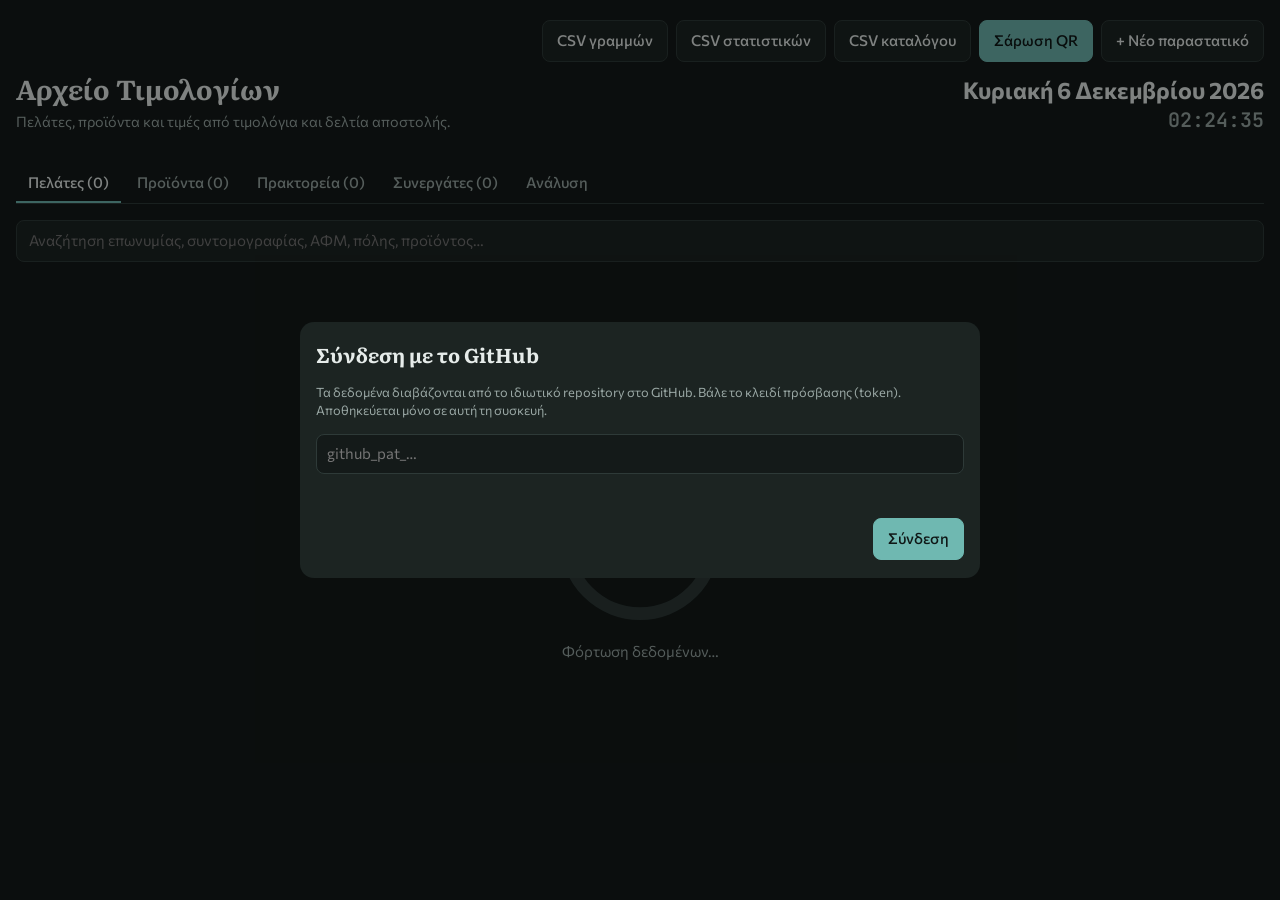
==== commit f5592e36: "Ανάλυση προϊόντων: σταθερότητα ανά δεκαπενθήμερο/μήνα/τρίμηνο, αξιοπιστία, συχνότητα Co-Authored-By:" ====
--- a/index.html
+++ b/index.html
@@ -124,6 +124,7 @@
 .trend.up{color:#5fc48a}.trend.down{color:var(--danger)}.trend.flat{color:var(--muted)}
 #prodList .periodbar,.periodbar.filters{flex-wrap:wrap}
 .periodbar.filters{margin-bottom:8px}
+.rel{font-weight:700}.rel.none{color:var(--muted)}.rel.low{color:#b45309}.rel.mid{color:#1d4ed8}.rel.high{color:#15803d}
 .anasec{margin:34px 0 0}
 .anasec h4{margin:0 0 10px}
 .anasec table{width:100%}
@@ -533,6 +534,8 @@
 })();
 </script>
 
+<script src="stability.js"></script>
+
 <script>
 (function(){
   const CF = [["name","Επωνυμία",1],["shortName","Συντομογραφία (πώς τον λέμε)"],["tradeName","Διακριτικός τίτλος",1],["profession","Επάγγελμα",1],["activity","Δραστηριότητα (από καταλόγους)",1],["address","Διεύθυνση έδρας (χρέωσης)",1],["city","Πόλη έδρας"],["phone","Τηλέφωνο"],["afm","ΑΦΜ"],["doy","ΔΟΥ"],["website","Ιστοσελίδα"],["notes","Σημειώσεις / πηγές",1]];
@@ -735,34 +738,25 @@
     const prodMap = new Map();
     customers.forEach(c => statsFor(c._id).forEach(s => { const p = prodMap.get(s.k) || {k:s.k, name:s.name, code:s.code, cat:s.cat, qty:0, value:0, list:[]}; p.qty += s.qty; p.value += s.value; p.list.push({c, s}); prodMap.set(s.k, p); }));
     const prods = [...prodMap.values()];
-    docs.filter(d => d.purpose !== "Επιστροφή" && d.date).forEach(d => { const w = weekOf(d.date), seen = new Set(); lines(d).forEach(l => { if (!key(l.product) && !l.code) return; const k = lineKey(l), p = prodMap.get(k); if (!p) return; (p.wq = p.wq || new Map()).set(w, (p.wq.get(w) || 0) + (num(l.qty) ?? 0)); if (seen.has(k)) return; seen.add(k); p.orders = (p.orders || 0) + 1; }); });
-    prods.forEach(p => { p.weeks = p.wq ? p.wq.size : 0; });
+    docs.filter(d => d.purpose !== "Επιστροφή" && d.date).forEach(d => { const day = String(d.date).slice(0,10), seen = new Set(); lines(d).forEach(l => { if (!key(l.product) && !l.code) return; const k = lineKey(l), p = prodMap.get(k); if (!p) return; (p.dq = p.dq || new Map()).set(day, (p.dq.get(day) || 0) + (num(l.qty) ?? 0)); if (seen.has(k)) return; seen.add(k); p.orders = (p.orders || 0) + 1; }); });
     return {prods, totQ: prods.reduce((n,p)=>n+p.qty,0), totV: prods.reduce((n,p)=>n+p.value,0)};
   }
-  // Monday of the date's week (YYYY-MM-DD).
-  const weekOf = s => { const d = new Date(String(s).slice(0,10) + "T00:00"); d.setDate(d.getDate() - (d.getDay() + 6) % 7); return ymd(d); };
-  // ABC (Pareto on pieces: A up to 80% of the period's pieces, B to 95%, C the rest) and XYZ (coefficient of variation of weekly pieces, zero weeks included: X < 0,5, Y ≤ 1, Z > 1; needs ≥ 4 weeks).
-  function abcXyz(prods, wk){
-    const W = wk.n;
+  // ABC (Pareto on pieces: A up to 80% of the period's pieces, B to 95%, C the rest); XYZ and frequency come from stability.js in the chosen unit.
+  function abcXyz(prods, st){
     const tq = prods.reduce((n,p) => n + Math.max(p.qty, 0), 0), m = new Map(); let cum = 0;
     prods.slice().sort((a,b) => b.qty - a.qty || b.value - a.value).forEach(p => {
       const abc = cum < 0.8 * tq ? "A" : cum < 0.95 * tq ? "B" : "C"; cum += Math.max(p.qty, 0);
-      const vals = p.wq ? [...p.wq.entries()].filter(([w]) => w >= wk.from && w <= wk.to).map(([, v]) => v) : [], mean = vals.reduce((a,v) => a + v, 0) / W;
-      const cv = W >= 4 && mean > 0 ? Math.sqrt((vals.reduce((a,v) => a + (v - mean) ** 2, 0) + (W - vals.length) * mean ** 2) / W) / mean : null;
-      const xyz = cv == null ? "" : cv < 0.5 ? "X" : cv <= 1 ? "Y" : "Z";
-      m.set(p.k, {abc, xyz, cv, cls: abc + xyz, weeks: vals.length});
+      const x = st.map.get(p.k) || {xyz: "", cv: null, hit: 0, of: 0};
+      m.set(p.k, Object.assign({abc, cls: abc + x.xyz}, x));
     });
     return m;
   }
-  const shift6 = s => { const d = new Date(s + "T00:00"); d.setDate(d.getDate() + 6); return ymd(d); };
   const CANDIDATES = "Υποψήφια (AX, AY, BX)";
-  // Whole weeks (Mon–Sun) of the period for XYZ: a week cut by the period start (unless it is when recording began) and the current, unfinished week are left out.
-  function periodWeeks(){
-    const r = rangeOf(anaPeriod) || ["0000-01-01", "9999-12-31"], ds = anaAllDocs.map(d => String(d.date || "").slice(0,10)).filter(Boolean).sort(), today = ymd(new Date());
-    const shift = (s, n) => { const d = new Date(s + "T00:00"); d.setDate(d.getDate() + n); return ymd(d); };
-    const first = ds[0] || today, from = r[0] <= first ? weekOf(first) : weekOf(r[0]) === r[0] ? r[0] : shift(weekOf(r[0]), 7);
-    const last = [r[1], today].sort()[0], to = last >= today || shift(weekOf(last), 6) !== last ? shift(weekOf(last), -7) : weekOf(last);
-    return {from, to, n: to < from ? 0 : Math.round((new Date(to + "T00:00") - new Date(from + "T00:00")) / 6048e5) + 1};
+  let stabUnit = "M";
+  // Stability of the analysis period in the chosen unit (half-month, month, quarter).
+  function periodStability(prods){
+    const r = rangeOf(anaPeriod) || ["0000-01-01", "9999-12-31"], first = anaAllDocs.map(d => String(d.date || "").slice(0,10)).filter(Boolean).sort()[0];
+    return Stability.classify(prods, stabUnit, r, first, ymd(new Date()));
   }
   function custValue(cid){ return docs.filter(d => d.customerId === cid && d.purpose !== "Επιστροφή").reduce((a,d) => { const t = docTotals(d); return a + (t.priced ? t.net : 0); }, 0); }
   let periodHTML = "";
@@ -797,7 +791,7 @@
       body = tbl([["Αποστολή"],["Παραγγελίες","r"],["% παραγγελιών","r"],["Πελάτες","r"],["Προορισμοί"]], [...m.entries()].sort((a,b)=>b[1].n-a[1].n).map(([k,x]) => `<tr><td>${esc(k)}</td><td class="r num">${x.n}${cmpTrend(x.n, P(k).n, k + "n")}</td><td class="r num">${pct(x.n,sales.length)}${cmpTrend(sales.length ? x.n / sales.length : 0, pn ? P(k).n / pn : 0, k + "p")}</td><td class="r num">${x.cust.size}${cmpTrend(x.cust.size, P(k).cust.size, k + "c")}</td><td>${esc([...x.cities].join(", "))}</td></tr>`));
     } else if (anaTab === "prod") {
       // Same faceted filters as the catalog: each list offers only values present among the other filters' matches.
-      const wk = periodWeeks(), W = wk.n, ax = abcXyz(prods, wk);
+      const st = periodStability(prods), U = Stability.UNITS[stabUnit], ax = abcXyz(prods, st);
       const rows = prods.map(p => { const cp = p.k.startsWith("id:") ? catalog.find(x => x._id === p.k.slice(3)) : null; return Object.assign({p, ax: ax.get(p.k)}, prodCols(cp || {description: p.name}, p.cat)); });
       const val = (r, f) => f === "abc" ? [r.ax.cls].concat(["AX","AY","BX"].includes(r.ax.cls) ? [CANDIDATES] : []) : f === "feat" ? r.extras : [f === "shape" ? r.shapeF : f === "paint" ? r.paintF : r[f]];
       const ok = (r, skip) => Object.keys(af).every(f => f === skip || af[f] === "all" || val(r, f).includes(af[f]));
@@ -806,7 +800,7 @@
       const prevA = atPrev(analysisData), pm = new Map(((prevA && prevA.prods) || []).map(x => [x.k, x])), pTot = prevA ? prevA.totV : 0;
       const T = (r, f, cur) => cmpTrend(cur, f(pm.get(r.p.k) || {list:[], qty:0, value:0}), r.p.k + f);
       const list = rows.filter(r => ok(r)).sort((a,b) => b.p.value - a.p.value), lq = list.reduce((n,r) => n + r.p.qty, 0), lv = list.reduce((n,r) => n + r.p.value, 0);
-      body = `<div class="periodbar filters">${asel("aCat","cat","Κατηγορία","Όλες")}${asel("aShape","shape","Σχήμα","Όλα")}${asel("aMat","mat","Υλικό","Όλα")}${asel("aFeat","feat","Ιδιαιτερότητα","Όλες")}${asel("aPaint","paint","Βαφή","Όλα")}${asel("aAbc","abc","ABC–XYZ","Όλα")}${Object.values(af).some(v => v !== "all") ? `<button type="button" id="aClear">Καθαρισμός</button>` : ""}<span class="hint">${list.length} προϊόντα · ${qn(lq)} τεμ. · ${eur(r2(lv))}</span></div><p class="hint">Πάτα ένα προϊόν για να δεις ποιοι πελάτες το παίρνουν και σε τι τιμή. <b>ABC</b>: A = τα λίγα προϊόντα που μαζί κάνουν το 80% των τεμαχίων της περιόδου, B έως το 95%, C τα υπόλοιπα. <b>XYZ</b>: πόσο σταθερή είναι η ζήτηση εβδομάδα με εβδομάδα (X σταθερή, Y κυμαινόμενη, Z περιστασιακή)${W < 4 ? `· θέλει τουλάχιστον 4 ολόκληρες εβδομάδες στην περίοδο (τώρα ${W}), γι' αυτό διάλεξε «Όλη η περίοδος»` : ` σε ${W} ολόκληρες εβδομάδες (${dt(wk.from)} – ${dt(shift6(wk.to))}· η τρέχουσα εβδομάδα μετράει όταν κλείσει)`}. Αξίζουν για παραγωγή τα AX, AY, BX.</p>` + tbl([["Κατηγορία"],["Κωδικός"],["Προϊόν"],["Σχήμα"],["Υλικό"],["Βαφή"],["Πελάτες","r"],["Τεμάχια","r"],["Καθαρή αξία","r"],["ABC","r"],["XYZ","r"],["% πωλήσεων","r"]], list.map(r => `<tr data-prodcust="${esc(r.p.k)}"><td>${esc(r.cat)}</td><td class="num">${esc(r.p.code)}</td><td>${esc(r.desc || r.p.name)}</td><td>${esc(r.shape)}</td><td>${esc(r.mat)}</td><td>${esc(r.paint)}</td><td class="r num">${r.p.list.length}${T(r, y => y.list.length, r.p.list.length)}</td><td class="r num">${qn(r.p.qty)}${T(r, y => y.qty, r.p.qty)}</td><td class="r num">${eur(r2(r.p.value))}${T(r, y => y.value, r.p.value)}</td><td class="r" data-v="${r.p.qty},${r2(r.p.value)}">${r.ax.abc}</td><td class="r" data-v="${r.ax.cv == null ? -99 : -r.ax.cv},${r.p.qty}" title="Ζητήθηκε σε ${r.ax.weeks} από ${W} ολόκληρες εβδομάδες${r.ax.cv == null ? "" : " · συντελεστής μεταβλητότητας " + qn(Math.round(r.ax.cv * 100) / 100)}">${r.ax.xyz || "–"}</td><td class="r num">${pct(r.p.value,totV)}${T(r, y => pTot ? y.value / pTot : 0, totV ? r.p.value / totV : 0)}</td></tr>`));
+      body = `<div class="periodbar filters">${asel("aCat","cat","Κατηγορία","Όλες")}${asel("aShape","shape","Σχήμα","Όλα")}${asel("aMat","mat","Υλικό","Όλα")}${asel("aFeat","feat","Ιδιαιτερότητα","Όλες")}${asel("aPaint","paint","Βαφή","Όλα")}${asel("aAbc","abc","ABC–XYZ","Όλα")}<label for="aUnit">Μέτρηση σταθερότητας</label><select id="aUnit">${Object.entries(Stability.UNITS).map(([k,x]) => `<option value="${k}" ${stabUnit===k?"selected":""}>${x.label}</option>`).join("")}</select>${Object.values(af).some(v => v !== "all") ? `<button type="button" id="aClear">Καθαρισμός</button>` : ""}<span class="hint">${list.length} προϊόντα · ${qn(lq)} τεμ. · ${eur(r2(lv))}</span></div><p class="hint">Πάτα ένα προϊόν για να δεις ποιοι πελάτες το παίρνουν και σε τι τιμή. <b>ABC</b>: A = τα λίγα προϊόντα που μαζί κάνουν το 80% των τεμαχίων της περιόδου, B έως το 95%, C τα υπόλοιπα. <b>XYZ</b>: πόσο σταθερή είναι η ζήτηση ${U.step} (X σταθερή, Y κυμαινόμενη, Z περιστασιακή). <b>Συχνότητα</b>: σε πόσα από τα ${U.many} της περιόδου ζητήθηκε. Αξίζουν για παραγωγή τα AX, AY, BX.</p><p class="hint">${Stability.hint(st, stabUnit, dt)}</p>` + tbl([["Κατηγορία"],["Κωδικός"],["Προϊόν"],["Σχήμα"],["Υλικό"],["Βαφή"],["Πελάτες","r"],["Τεμάχια","r"],["Καθαρή αξία","r"],["ABC","r"],["XYZ","r"],["Συχνότητα","r"],["% πωλήσεων","r"]], list.map(r => `<tr data-prodcust="${esc(r.p.k)}"><td>${esc(r.cat)}</td><td class="num">${esc(r.p.code)}</td><td>${esc(r.desc || r.p.name)}</td><td>${esc(r.shape)}</td><td>${esc(r.mat)}</td><td>${esc(r.paint)}</td><td class="r num">${r.p.list.length}${T(r, y => y.list.length, r.p.list.length)}</td><td class="r num">${qn(r.p.qty)}${T(r, y => y.qty, r.p.qty)}</td><td class="r num">${eur(r2(r.p.value))}${T(r, y => y.value, r.p.value)}</td><td class="r" data-v="${r.p.qty},${r2(r.p.value)}">${r.ax.abc}</td><td class="r" data-v="${r.ax.cv == null ? -99 : -r.ax.cv},${r.p.qty}" title="${r.ax.cv == null ? `Χρειάζονται τουλάχιστον 4 ${U.whole} για βαθμό` : `Ζητήθηκε σε ${r.ax.hitWhole} από ${st.n} ${U.whole} · συντελεστής μεταβλητότητας ${qn(Math.round(r.ax.cv * 100) / 100)}`}">${r.ax.xyz || "–"}</td><td class="r num" data-v="${r.ax.of ? r.ax.hit / r.ax.of : 0},${r.p.qty}" title="Ζητήθηκε σε ${r.ax.hit} από ${r.ax.of} ${U.many} της περιόδου (μετράνε και τα μισά ή τρέχοντα)">${r.ax.of ? r.ax.hit + "/" + r.ax.of : "–"}</td><td class="r num">${pct(r.p.value,totV)}${T(r, y => pTot ? y.value / pTot : 0, totV ? r.p.value / totV : 0)}</td></tr>`));
     } else {
       body = `<p class="hint">Γραμμές όπου η τιμή πριν από την έκπτωση διαφέρει από τον κατάλογο, ή η έκπτωση διαφέρει από τη συνηθισμένη του πελάτη.</p>` + tbl([["Ημερομηνία"],["Πελάτης"],["Προϊόν"],["Τιμή τιμολογίου","r"],["Τιμή καταλόγου","r"],["Έκπτωση","r"],["Συνήθης έκπτωση","r"],["Τι διαφέρει"],["Αιτία"]], deviations().map(x => `<tr><td class="num">${dt(x.d.date)}</td><td>${shortCell(x.c || {})}</td><td>${esc(lineName(x.l))}</td><td class="r num">${eur(x.price)}</td><td class="r num">${x.list != null ? eur(x.list) : "–"}</td><td class="r num">${x.disc ? qn(x.disc) + "%" : "–"}</td><td class="r num">${x.usual ? qn(x.usual) + "%" : "–"}</td><td>${x.diffs.map(d => `<span class="${d.up ? "devup" : "devdown"}">${esc(d.t)}</span>`).join("<br>")}</td><td><select class="reason" data-note="${esc(x.noteId)}" aria-label="Αιτία">${REASONS.map(r => `<option ${noteFor(x.noteId).reason===r?"selected":""} value="${esc(r)}">${r||"—"}</option>`).join("")}</select></td></tr>`));
     }
@@ -1437,7 +1431,7 @@
     const want = fold(catBuf), opt = [...e.target.options].find(o => o.value !== "all" && fold(o.value).startsWith(want));
     if (opt && opt.value !== pf[PSEL[id]]) { pf[PSEL[id]] = opt.value; render(); const sel = $(id); if (sel) sel.focus(); }
   });
-  document.addEventListener("change", e => { if (e.target.classList && e.target.classList.contains("sheetSel")) { const id = e.target.dataset.id, p = catalog.find(x => x._id === id); if (p) { p.sheetType = e.target.value; if (db) db.collection("products").doc(id).update({sheetType: e.target.value, updatedAt: new Date().toISOString()}).then(() => setStatus("Αποθηκεύτηκε."), () => setStatus("Η αποθήκευση απέτυχε.", true)); } render(); return; } if (e.target.classList && (e.target.classList.contains("blankInp") || e.target.classList.contains("costInp"))) { const id = e.target.dataset.id, p = catalog.find(x => x._id === id); if (p) { const isB = e.target.classList.contains("blankInp"), v = isB ? e.target.value.trim() : num(e.target.value); if (isB) p.blank = v; else p.costPrice = v; if (db) db.collection("products").doc(id).update(isB ? {blank: v, updatedAt: new Date().toISOString()} : {costPrice: v, updatedAt: new Date().toISOString()}).then(() => setStatus("Αποθηκεύτηκε."), () => setStatus("Η αποθήκευση απέτυχε.", true)); } render(); return; } if (e.target.id === "anaPeriod") { anaPeriod = e.target.value; if (anaPeriod === "R" && !anaFrom) { const r = rangeOf("M"); anaFrom = r[0]; anaTo = r[1]; } render(); } if (e.target.id === "anaFrom" || e.target.id === "anaTo") { if (e.target.id === "anaFrom") anaFrom = e.target.value; else anaTo = e.target.value; render(); } if (PSEL[e.target.id]) { pf[PSEL[e.target.id]] = e.target.value; render(); } if (ASEL[e.target.id]) { af[ASEL[e.target.id]] = e.target.value; render(); } });
+  document.addEventListener("change", e => { if (e.target.classList && e.target.classList.contains("sheetSel")) { const id = e.target.dataset.id, p = catalog.find(x => x._id === id); if (p) { p.sheetType = e.target.value; if (db) db.collection("products").doc(id).update({sheetType: e.target.value, updatedAt: new Date().toISOString()}).then(() => setStatus("Αποθηκεύτηκε."), () => setStatus("Η αποθήκευση απέτυχε.", true)); } render(); return; } if (e.target.classList && (e.target.classList.contains("blankInp") || e.target.classList.contains("costInp"))) { const id = e.target.dataset.id, p = catalog.find(x => x._id === id); if (p) { const isB = e.target.classList.contains("blankInp"), v = isB ? e.target.value.trim() : num(e.target.value); if (isB) p.blank = v; else p.costPrice = v; if (db) db.collection("products").doc(id).update(isB ? {blank: v, updatedAt: new Date().toISOString()} : {costPrice: v, updatedAt: new Date().toISOString()}).then(() => setStatus("Αποθηκεύτηκε."), () => setStatus("Η αποθήκευση απέτυχε.", true)); } render(); return; } if (e.target.id === "anaPeriod") { anaPeriod = e.target.value; if (anaPeriod === "R" && !anaFrom) { const r = rangeOf("M"); anaFrom = r[0]; anaTo = r[1]; } render(); } if (e.target.id === "anaFrom" || e.target.id === "anaTo") { if (e.target.id === "anaFrom") anaFrom = e.target.value; else anaTo = e.target.value; render(); } if (PSEL[e.target.id]) { pf[PSEL[e.target.id]] = e.target.value; render(); } if (ASEL[e.target.id]) { af[ASEL[e.target.id]] = e.target.value; render(); } if (e.target.id === "aUnit") { stabUnit = e.target.value; render(); } });
   document.addEventListener("input", e => { if (e.target.id !== "prodDim") return; pf.dim = e.target.value; render(); const i = $("prodDim"); if (i) { i.focus(); i.setSelectionRange(i.value.length, i.value.length); } });
   document.addEventListener("click", e => { if (e.target.id === "aClear") { Object.keys(af).forEach(k => af[k] = "all"); render(); } });
   document.addEventListener("click", e => { if (e.target.id !== "prodClear") return; Object.assign(pf, {cat:"all", dim:"", shape:"all", thick:"all", mat:"all", paint:"all", feat:"all"}); render(); });
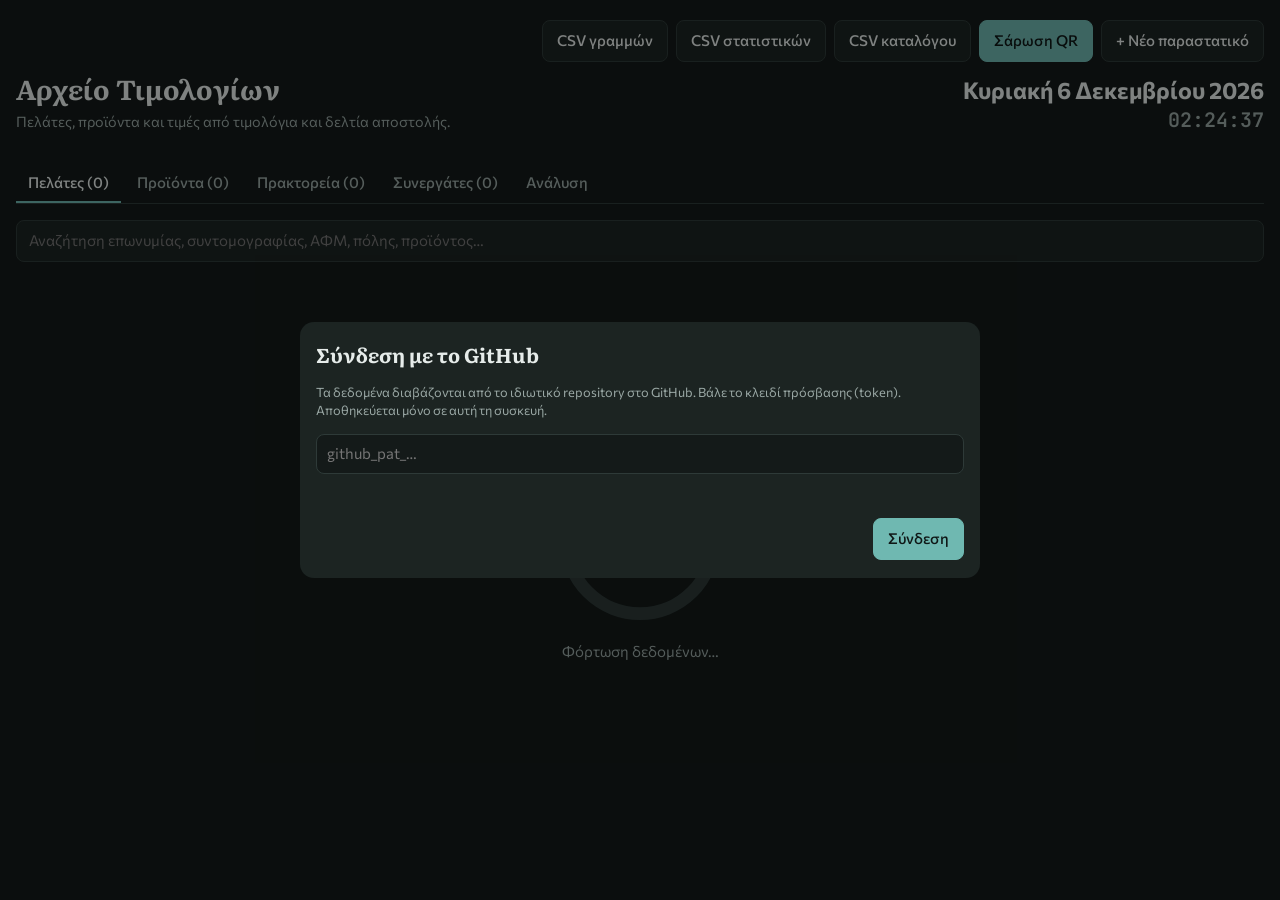
==== commit c6ec9392: "Αξιοπιστία XYZ: υπόδειξη για «Όλη η περίοδος» όταν δεν φτάνουν οι μονάδες Co-Authored-By: Claude Opu" ====
--- a/index.html
+++ b/index.html
@@ -800,7 +800,7 @@
       const prevA = atPrev(analysisData), pm = new Map(((prevA && prevA.prods) || []).map(x => [x.k, x])), pTot = prevA ? prevA.totV : 0;
       const T = (r, f, cur) => cmpTrend(cur, f(pm.get(r.p.k) || {list:[], qty:0, value:0}), r.p.k + f);
       const list = rows.filter(r => ok(r)).sort((a,b) => b.p.value - a.p.value), lq = list.reduce((n,r) => n + r.p.qty, 0), lv = list.reduce((n,r) => n + r.p.value, 0);
-      body = `<div class="periodbar filters">${asel("aCat","cat","Κατηγορία","Όλες")}${asel("aShape","shape","Σχήμα","Όλα")}${asel("aMat","mat","Υλικό","Όλα")}${asel("aFeat","feat","Ιδιαιτερότητα","Όλες")}${asel("aPaint","paint","Βαφή","Όλα")}${asel("aAbc","abc","ABC–XYZ","Όλα")}<label for="aUnit">Μέτρηση σταθερότητας</label><select id="aUnit">${Object.entries(Stability.UNITS).map(([k,x]) => `<option value="${k}" ${stabUnit===k?"selected":""}>${x.label}</option>`).join("")}</select>${Object.values(af).some(v => v !== "all") ? `<button type="button" id="aClear">Καθαρισμός</button>` : ""}<span class="hint">${list.length} προϊόντα · ${qn(lq)} τεμ. · ${eur(r2(lv))}</span></div><p class="hint">Πάτα ένα προϊόν για να δεις ποιοι πελάτες το παίρνουν και σε τι τιμή. <b>ABC</b>: A = τα λίγα προϊόντα που μαζί κάνουν το 80% των τεμαχίων της περιόδου, B έως το 95%, C τα υπόλοιπα. <b>XYZ</b>: πόσο σταθερή είναι η ζήτηση ${U.step} (X σταθερή, Y κυμαινόμενη, Z περιστασιακή). <b>Συχνότητα</b>: σε πόσα από τα ${U.many} της περιόδου ζητήθηκε. Αξίζουν για παραγωγή τα AX, AY, BX.</p><p class="hint">${Stability.hint(st, stabUnit, dt)}</p>` + tbl([["Κατηγορία"],["Κωδικός"],["Προϊόν"],["Σχήμα"],["Υλικό"],["Βαφή"],["Πελάτες","r"],["Τεμάχια","r"],["Καθαρή αξία","r"],["ABC","r"],["XYZ","r"],["Συχνότητα","r"],["% πωλήσεων","r"]], list.map(r => `<tr data-prodcust="${esc(r.p.k)}"><td>${esc(r.cat)}</td><td class="num">${esc(r.p.code)}</td><td>${esc(r.desc || r.p.name)}</td><td>${esc(r.shape)}</td><td>${esc(r.mat)}</td><td>${esc(r.paint)}</td><td class="r num">${r.p.list.length}${T(r, y => y.list.length, r.p.list.length)}</td><td class="r num">${qn(r.p.qty)}${T(r, y => y.qty, r.p.qty)}</td><td class="r num">${eur(r2(r.p.value))}${T(r, y => y.value, r.p.value)}</td><td class="r" data-v="${r.p.qty},${r2(r.p.value)}">${r.ax.abc}</td><td class="r" data-v="${r.ax.cv == null ? -99 : -r.ax.cv},${r.p.qty}" title="${r.ax.cv == null ? `Χρειάζονται τουλάχιστον 4 ${U.whole} για βαθμό` : `Ζητήθηκε σε ${r.ax.hitWhole} από ${st.n} ${U.whole} · συντελεστής μεταβλητότητας ${qn(Math.round(r.ax.cv * 100) / 100)}`}">${r.ax.xyz || "–"}</td><td class="r num" data-v="${r.ax.of ? r.ax.hit / r.ax.of : 0},${r.p.qty}" title="Ζητήθηκε σε ${r.ax.hit} από ${r.ax.of} ${U.many} της περιόδου (μετράνε και τα μισά ή τρέχοντα)">${r.ax.of ? r.ax.hit + "/" + r.ax.of : "–"}</td><td class="r num">${pct(r.p.value,totV)}${T(r, y => pTot ? y.value / pTot : 0, totV ? r.p.value / totV : 0)}</td></tr>`));
+      body = `<div class="periodbar filters">${asel("aCat","cat","Κατηγορία","Όλες")}${asel("aShape","shape","Σχήμα","Όλα")}${asel("aMat","mat","Υλικό","Όλα")}${asel("aFeat","feat","Ιδιαιτερότητα","Όλες")}${asel("aPaint","paint","Βαφή","Όλα")}${asel("aAbc","abc","ABC–XYZ","Όλα")}<label for="aUnit">Μέτρηση σταθερότητας</label><select id="aUnit">${Object.entries(Stability.UNITS).map(([k,x]) => `<option value="${k}" ${stabUnit===k?"selected":""}>${x.label}</option>`).join("")}</select>${Object.values(af).some(v => v !== "all") ? `<button type="button" id="aClear">Καθαρισμός</button>` : ""}<span class="hint">${list.length} προϊόντα · ${qn(lq)} τεμ. · ${eur(r2(lv))}</span></div><p class="hint">Πάτα ένα προϊόν για να δεις ποιοι πελάτες το παίρνουν και σε τι τιμή. <b>ABC</b>: A = τα λίγα προϊόντα που μαζί κάνουν το 80% των τεμαχίων της περιόδου, B έως το 95%, C τα υπόλοιπα. <b>XYZ</b>: πόσο σταθερή είναι η ζήτηση ${U.step} (X σταθερή, Y κυμαινόμενη, Z περιστασιακή). <b>Συχνότητα</b>: σε πόσα από τα ${U.many} της περιόδου ζητήθηκε. Αξίζουν για παραγωγή τα AX, AY, BX.</p><p class="hint">${Stability.hint(st, stabUnit, dt, anaPeriod !== "all")}</p>` + tbl([["Κατηγορία"],["Κωδικός"],["Προϊόν"],["Σχήμα"],["Υλικό"],["Βαφή"],["Πελάτες","r"],["Τεμάχια","r"],["Καθαρή αξία","r"],["ABC","r"],["XYZ","r"],["Συχνότητα","r"],["% πωλήσεων","r"]], list.map(r => `<tr data-prodcust="${esc(r.p.k)}"><td>${esc(r.cat)}</td><td class="num">${esc(r.p.code)}</td><td>${esc(r.desc || r.p.name)}</td><td>${esc(r.shape)}</td><td>${esc(r.mat)}</td><td>${esc(r.paint)}</td><td class="r num">${r.p.list.length}${T(r, y => y.list.length, r.p.list.length)}</td><td class="r num">${qn(r.p.qty)}${T(r, y => y.qty, r.p.qty)}</td><td class="r num">${eur(r2(r.p.value))}${T(r, y => y.value, r.p.value)}</td><td class="r" data-v="${r.p.qty},${r2(r.p.value)}">${r.ax.abc}</td><td class="r" data-v="${r.ax.cv == null ? -99 : -r.ax.cv},${r.p.qty}" title="${r.ax.cv == null ? `Χρειάζονται τουλάχιστον 4 ${U.whole} για βαθμό` : `Ζητήθηκε σε ${r.ax.hitWhole} από ${st.n} ${U.whole} · συντελεστής μεταβλητότητας ${qn(Math.round(r.ax.cv * 100) / 100)}`}">${r.ax.xyz || "–"}</td><td class="r num" data-v="${r.ax.of ? r.ax.hit / r.ax.of : 0},${r.p.qty}" title="Ζητήθηκε σε ${r.ax.hit} από ${r.ax.of} ${U.many} της περιόδου (μετράνε και τα μισά ή τρέχοντα)">${r.ax.of ? r.ax.hit + "/" + r.ax.of : "–"}</td><td class="r num">${pct(r.p.value,totV)}${T(r, y => pTot ? y.value / pTot : 0, totV ? r.p.value / totV : 0)}</td></tr>`));
     } else {
       body = `<p class="hint">Γραμμές όπου η τιμή πριν από την έκπτωση διαφέρει από τον κατάλογο, ή η έκπτωση διαφέρει από τη συνηθισμένη του πελάτη.</p>` + tbl([["Ημερομηνία"],["Πελάτης"],["Προϊόν"],["Τιμή τιμολογίου","r"],["Τιμή καταλόγου","r"],["Έκπτωση","r"],["Συνήθης έκπτωση","r"],["Τι διαφέρει"],["Αιτία"]], deviations().map(x => `<tr><td class="num">${dt(x.d.date)}</td><td>${shortCell(x.c || {})}</td><td>${esc(lineName(x.l))}</td><td class="r num">${eur(x.price)}</td><td class="r num">${x.list != null ? eur(x.list) : "–"}</td><td class="r num">${x.disc ? qn(x.disc) + "%" : "–"}</td><td class="r num">${x.usual ? qn(x.usual) + "%" : "–"}</td><td>${x.diffs.map(d => `<span class="${d.up ? "devup" : "devdown"}">${esc(d.t)}</span>`).join("<br>")}</td><td><select class="reason" data-note="${esc(x.noteId)}" aria-label="Αιτία">${REASONS.map(r => `<option ${noteFor(x.noteId).reason===r?"selected":""} value="${esc(r)}">${r||"—"}</option>`).join("")}</select></td></tr>`));
     }
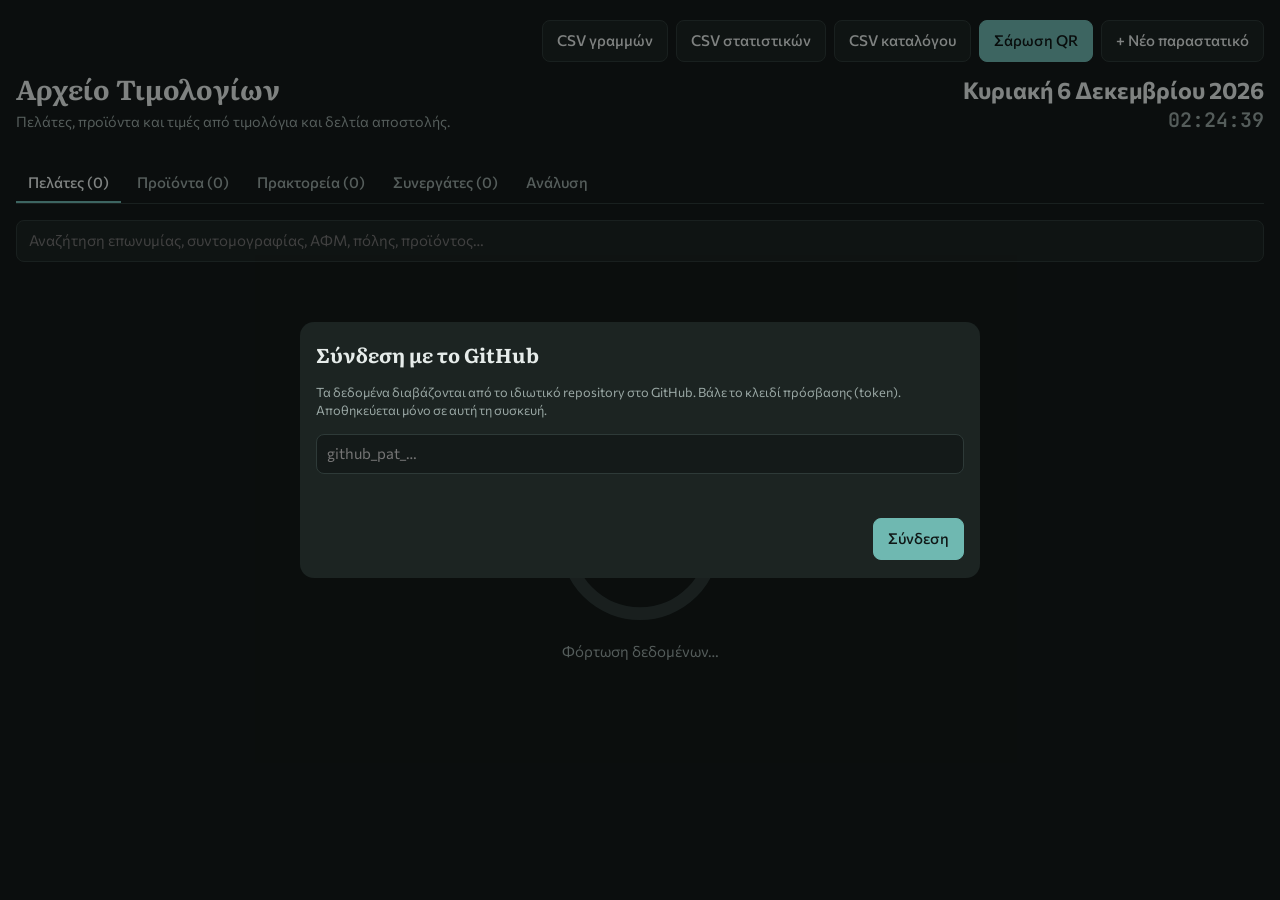
==== commit 83f396ed: "Ανάλυση προϊόντων: ένα φίλτρο περιόδου, αυτόματη μονάδα σταθερότητας Co-Authored-By: Claude Opus 5.5" ====
--- a/index.html
+++ b/index.html
@@ -752,11 +752,10 @@
     return m;
   }
   const CANDIDATES = "Υποψήφια (AX, AY, BX)";
-  let stabUnit = "M";
-  // Stability of the analysis period in the chosen unit (half-month, month, quarter).
+  // Stability of the analysis period; the unit (month, half-month, week) is picked automatically (stability.js).
   function periodStability(prods){
     const r = rangeOf(anaPeriod) || ["0000-01-01", "9999-12-31"], first = anaAllDocs.map(d => String(d.date || "").slice(0,10)).filter(Boolean).sort()[0];
-    return Stability.classify(prods, stabUnit, r, first, ymd(new Date()));
+    return Stability.auto(prods, r, first, ymd(new Date()));
   }
   function custValue(cid){ return docs.filter(d => d.customerId === cid && d.purpose !== "Επιστροφή").reduce((a,d) => { const t = docTotals(d); return a + (t.priced ? t.net : 0); }, 0); }
   let periodHTML = "";
@@ -791,7 +790,7 @@
       body = tbl([["Αποστολή"],["Παραγγελίες","r"],["% παραγγελιών","r"],["Πελάτες","r"],["Προορισμοί"]], [...m.entries()].sort((a,b)=>b[1].n-a[1].n).map(([k,x]) => `<tr><td>${esc(k)}</td><td class="r num">${x.n}${cmpTrend(x.n, P(k).n, k + "n")}</td><td class="r num">${pct(x.n,sales.length)}${cmpTrend(sales.length ? x.n / sales.length : 0, pn ? P(k).n / pn : 0, k + "p")}</td><td class="r num">${x.cust.size}${cmpTrend(x.cust.size, P(k).cust.size, k + "c")}</td><td>${esc([...x.cities].join(", "))}</td></tr>`));
     } else if (anaTab === "prod") {
       // Same faceted filters as the catalog: each list offers only values present among the other filters' matches.
-      const st = periodStability(prods), U = Stability.UNITS[stabUnit], ax = abcXyz(prods, st);
+      const st = periodStability(prods), U = Stability.UNITS[st.unit], ax = abcXyz(prods, st);
       const rows = prods.map(p => { const cp = p.k.startsWith("id:") ? catalog.find(x => x._id === p.k.slice(3)) : null; return Object.assign({p, ax: ax.get(p.k)}, prodCols(cp || {description: p.name}, p.cat)); });
       const val = (r, f) => f === "abc" ? [r.ax.cls].concat(["AX","AY","BX"].includes(r.ax.cls) ? [CANDIDATES] : []) : f === "feat" ? r.extras : [f === "shape" ? r.shapeF : f === "paint" ? r.paintF : r[f]];
       const ok = (r, skip) => Object.keys(af).every(f => f === skip || af[f] === "all" || val(r, f).includes(af[f]));
@@ -800,7 +799,7 @@
       const prevA = atPrev(analysisData), pm = new Map(((prevA && prevA.prods) || []).map(x => [x.k, x])), pTot = prevA ? prevA.totV : 0;
       const T = (r, f, cur) => cmpTrend(cur, f(pm.get(r.p.k) || {list:[], qty:0, value:0}), r.p.k + f);
       const list = rows.filter(r => ok(r)).sort((a,b) => b.p.value - a.p.value), lq = list.reduce((n,r) => n + r.p.qty, 0), lv = list.reduce((n,r) => n + r.p.value, 0);
-      body = `<div class="periodbar filters">${asel("aCat","cat","Κατηγορία","Όλες")}${asel("aShape","shape","Σχήμα","Όλα")}${asel("aMat","mat","Υλικό","Όλα")}${asel("aFeat","feat","Ιδιαιτερότητα","Όλες")}${asel("aPaint","paint","Βαφή","Όλα")}${asel("aAbc","abc","ABC–XYZ","Όλα")}<label for="aUnit">Μέτρηση σταθερότητας</label><select id="aUnit">${Object.entries(Stability.UNITS).map(([k,x]) => `<option value="${k}" ${stabUnit===k?"selected":""}>${x.label}</option>`).join("")}</select>${Object.values(af).some(v => v !== "all") ? `<button type="button" id="aClear">Καθαρισμός</button>` : ""}<span class="hint">${list.length} προϊόντα · ${qn(lq)} τεμ. · ${eur(r2(lv))}</span></div><p class="hint">Πάτα ένα προϊόν για να δεις ποιοι πελάτες το παίρνουν και σε τι τιμή. <b>ABC</b>: A = τα λίγα προϊόντα που μαζί κάνουν το 80% των τεμαχίων της περιόδου, B έως το 95%, C τα υπόλοιπα. <b>XYZ</b>: πόσο σταθερή είναι η ζήτηση ${U.step} (X σταθερή, Y κυμαινόμενη, Z περιστασιακή). <b>Συχνότητα</b>: σε πόσα από τα ${U.many} της περιόδου ζητήθηκε. Αξίζουν για παραγωγή τα AX, AY, BX.</p><p class="hint">${Stability.hint(st, stabUnit, dt, anaPeriod !== "all")}</p>` + tbl([["Κατηγορία"],["Κωδικός"],["Προϊόν"],["Σχήμα"],["Υλικό"],["Βαφή"],["Πελάτες","r"],["Τεμάχια","r"],["Καθαρή αξία","r"],["ABC","r"],["XYZ","r"],["Συχνότητα","r"],["% πωλήσεων","r"]], list.map(r => `<tr data-prodcust="${esc(r.p.k)}"><td>${esc(r.cat)}</td><td class="num">${esc(r.p.code)}</td><td>${esc(r.desc || r.p.name)}</td><td>${esc(r.shape)}</td><td>${esc(r.mat)}</td><td>${esc(r.paint)}</td><td class="r num">${r.p.list.length}${T(r, y => y.list.length, r.p.list.length)}</td><td class="r num">${qn(r.p.qty)}${T(r, y => y.qty, r.p.qty)}</td><td class="r num">${eur(r2(r.p.value))}${T(r, y => y.value, r.p.value)}</td><td class="r" data-v="${r.p.qty},${r2(r.p.value)}">${r.ax.abc}</td><td class="r" data-v="${r.ax.cv == null ? -99 : -r.ax.cv},${r.p.qty}" title="${r.ax.cv == null ? `Χρειάζονται τουλάχιστον 4 ${U.whole} για βαθμό` : `Ζητήθηκε σε ${r.ax.hitWhole} από ${st.n} ${U.whole} · συντελεστής μεταβλητότητας ${qn(Math.round(r.ax.cv * 100) / 100)}`}">${r.ax.xyz || "–"}</td><td class="r num" data-v="${r.ax.of ? r.ax.hit / r.ax.of : 0},${r.p.qty}" title="Ζητήθηκε σε ${r.ax.hit} από ${r.ax.of} ${U.many} της περιόδου (μετράνε και τα μισά ή τρέχοντα)">${r.ax.of ? r.ax.hit + "/" + r.ax.of : "–"}</td><td class="r num">${pct(r.p.value,totV)}${T(r, y => pTot ? y.value / pTot : 0, totV ? r.p.value / totV : 0)}</td></tr>`));
+      body = `<div class="periodbar filters">${asel("aCat","cat","Κατηγορία","Όλες")}${asel("aShape","shape","Σχήμα","Όλα")}${asel("aMat","mat","Υλικό","Όλα")}${asel("aFeat","feat","Ιδιαιτερότητα","Όλες")}${asel("aPaint","paint","Βαφή","Όλα")}${asel("aAbc","abc","ABC–XYZ","Όλα")}${Object.values(af).some(v => v !== "all") ? `<button type="button" id="aClear">Καθαρισμός</button>` : ""}<span class="hint">${list.length} προϊόντα · ${qn(lq)} τεμ. · ${eur(r2(lv))}</span></div><p class="hint">Πάτα ένα προϊόν για να δεις ποιοι πελάτες το παίρνουν και σε τι τιμή. <b>ABC</b>: A = τα λίγα προϊόντα που μαζί κάνουν το 80% των τεμαχίων της περιόδου, B έως το 95%, C τα υπόλοιπα. <b>XYZ</b>: πόσο σταθερή είναι η ζήτηση ${U.step} (X σταθερή, Y κυμαινόμενη, Z περιστασιακή). <b>Συχνότητα</b>: σε πόσα από τα ${U.many} της περιόδου ζητήθηκε. Αξίζουν για παραγωγή τα AX, AY, BX.</p><p class="hint">${Stability.hint(st, dt)}</p>` + tbl([["Κατηγορία"],["Κωδικός"],["Προϊόν"],["Σχήμα"],["Υλικό"],["Βαφή"],["Πελάτες","r"],["Τεμάχια","r"],["Καθαρή αξία","r"],["ABC","r"],["XYZ","r"],["Συχνότητα","r"],["% πωλήσεων","r"]], list.map(r => `<tr data-prodcust="${esc(r.p.k)}"><td>${esc(r.cat)}</td><td class="num">${esc(r.p.code)}</td><td>${esc(r.desc || r.p.name)}</td><td>${esc(r.shape)}</td><td>${esc(r.mat)}</td><td>${esc(r.paint)}</td><td class="r num">${r.p.list.length}${T(r, y => y.list.length, r.p.list.length)}</td><td class="r num">${qn(r.p.qty)}${T(r, y => y.qty, r.p.qty)}</td><td class="r num">${eur(r2(r.p.value))}${T(r, y => y.value, r.p.value)}</td><td class="r" data-v="${r.p.qty},${r2(r.p.value)}">${r.ax.abc}</td><td class="r" data-v="${r.ax.cv == null ? -99 : -r.ax.cv},${r.p.qty}" title="${r.ax.cv == null ? `Χρειάζονται τουλάχιστον 4 ${U.whole} για βαθμό` : `Ζητήθηκε σε ${r.ax.hitWhole} από ${st.n} ${U.whole} · συντελεστής μεταβλητότητας ${qn(Math.round(r.ax.cv * 100) / 100)}`}">${r.ax.xyz || "–"}</td><td class="r num" data-v="${r.ax.of ? r.ax.hit / r.ax.of : 0},${r.p.qty}" title="Ζητήθηκε σε ${r.ax.hit} από ${r.ax.of} ${U.many} της περιόδου (μετράνε και τα μισά ή τρέχοντα)">${r.ax.of ? r.ax.hit + "/" + r.ax.of : "–"}</td><td class="r num">${pct(r.p.value,totV)}${T(r, y => pTot ? y.value / pTot : 0, totV ? r.p.value / totV : 0)}</td></tr>`));
     } else {
       body = `<p class="hint">Γραμμές όπου η τιμή πριν από την έκπτωση διαφέρει από τον κατάλογο, ή η έκπτωση διαφέρει από τη συνηθισμένη του πελάτη.</p>` + tbl([["Ημερομηνία"],["Πελάτης"],["Προϊόν"],["Τιμή τιμολογίου","r"],["Τιμή καταλόγου","r"],["Έκπτωση","r"],["Συνήθης έκπτωση","r"],["Τι διαφέρει"],["Αιτία"]], deviations().map(x => `<tr><td class="num">${dt(x.d.date)}</td><td>${shortCell(x.c || {})}</td><td>${esc(lineName(x.l))}</td><td class="r num">${eur(x.price)}</td><td class="r num">${x.list != null ? eur(x.list) : "–"}</td><td class="r num">${x.disc ? qn(x.disc) + "%" : "–"}</td><td class="r num">${x.usual ? qn(x.usual) + "%" : "–"}</td><td>${x.diffs.map(d => `<span class="${d.up ? "devup" : "devdown"}">${esc(d.t)}</span>`).join("<br>")}</td><td><select class="reason" data-note="${esc(x.noteId)}" aria-label="Αιτία">${REASONS.map(r => `<option ${noteFor(x.noteId).reason===r?"selected":""} value="${esc(r)}">${r||"—"}</option>`).join("")}</select></td></tr>`));
     }
@@ -1431,7 +1430,7 @@
     const want = fold(catBuf), opt = [...e.target.options].find(o => o.value !== "all" && fold(o.value).startsWith(want));
     if (opt && opt.value !== pf[PSEL[id]]) { pf[PSEL[id]] = opt.value; render(); const sel = $(id); if (sel) sel.focus(); }
   });
-  document.addEventListener("change", e => { if (e.target.classList && e.target.classList.contains("sheetSel")) { const id = e.target.dataset.id, p = catalog.find(x => x._id === id); if (p) { p.sheetType = e.target.value; if (db) db.collection("products").doc(id).update({sheetType: e.target.value, updatedAt: new Date().toISOString()}).then(() => setStatus("Αποθηκεύτηκε."), () => setStatus("Η αποθήκευση απέτυχε.", true)); } render(); return; } if (e.target.classList && (e.target.classList.contains("blankInp") || e.target.classList.contains("costInp"))) { const id = e.target.dataset.id, p = catalog.find(x => x._id === id); if (p) { const isB = e.target.classList.contains("blankInp"), v = isB ? e.target.value.trim() : num(e.target.value); if (isB) p.blank = v; else p.costPrice = v; if (db) db.collection("products").doc(id).update(isB ? {blank: v, updatedAt: new Date().toISOString()} : {costPrice: v, updatedAt: new Date().toISOString()}).then(() => setStatus("Αποθηκεύτηκε."), () => setStatus("Η αποθήκευση απέτυχε.", true)); } render(); return; } if (e.target.id === "anaPeriod") { anaPeriod = e.target.value; if (anaPeriod === "R" && !anaFrom) { const r = rangeOf("M"); anaFrom = r[0]; anaTo = r[1]; } render(); } if (e.target.id === "anaFrom" || e.target.id === "anaTo") { if (e.target.id === "anaFrom") anaFrom = e.target.value; else anaTo = e.target.value; render(); } if (PSEL[e.target.id]) { pf[PSEL[e.target.id]] = e.target.value; render(); } if (ASEL[e.target.id]) { af[ASEL[e.target.id]] = e.target.value; render(); } if (e.target.id === "aUnit") { stabUnit = e.target.value; render(); } });
+  document.addEventListener("change", e => { if (e.target.classList && e.target.classList.contains("sheetSel")) { const id = e.target.dataset.id, p = catalog.find(x => x._id === id); if (p) { p.sheetType = e.target.value; if (db) db.collection("products").doc(id).update({sheetType: e.target.value, updatedAt: new Date().toISOString()}).then(() => setStatus("Αποθηκεύτηκε."), () => setStatus("Η αποθήκευση απέτυχε.", true)); } render(); return; } if (e.target.classList && (e.target.classList.contains("blankInp") || e.target.classList.contains("costInp"))) { const id = e.target.dataset.id, p = catalog.find(x => x._id === id); if (p) { const isB = e.target.classList.contains("blankInp"), v = isB ? e.target.value.trim() : num(e.target.value); if (isB) p.blank = v; else p.costPrice = v; if (db) db.collection("products").doc(id).update(isB ? {blank: v, updatedAt: new Date().toISOString()} : {costPrice: v, updatedAt: new Date().toISOString()}).then(() => setStatus("Αποθηκεύτηκε."), () => setStatus("Η αποθήκευση απέτυχε.", true)); } render(); return; } if (e.target.id === "anaPeriod") { anaPeriod = e.target.value; if (anaPeriod === "R" && !anaFrom) { const r = rangeOf("M"); anaFrom = r[0]; anaTo = r[1]; } render(); } if (e.target.id === "anaFrom" || e.target.id === "anaTo") { if (e.target.id === "anaFrom") anaFrom = e.target.value; else anaTo = e.target.value; render(); } if (PSEL[e.target.id]) { pf[PSEL[e.target.id]] = e.target.value; render(); } if (ASEL[e.target.id]) { af[ASEL[e.target.id]] = e.target.value; render(); } });
   document.addEventListener("input", e => { if (e.target.id !== "prodDim") return; pf.dim = e.target.value; render(); const i = $("prodDim"); if (i) { i.focus(); i.setSelectionRange(i.value.length, i.value.length); } });
   document.addEventListener("click", e => { if (e.target.id === "aClear") { Object.keys(af).forEach(k => af[k] = "all"); render(); } });
   document.addEventListener("click", e => { if (e.target.id !== "prodClear") return; Object.assign(pf, {cat:"all", dim:"", shape:"all", thick:"all", mat:"all", paint:"all", feat:"all"}); render(); });
